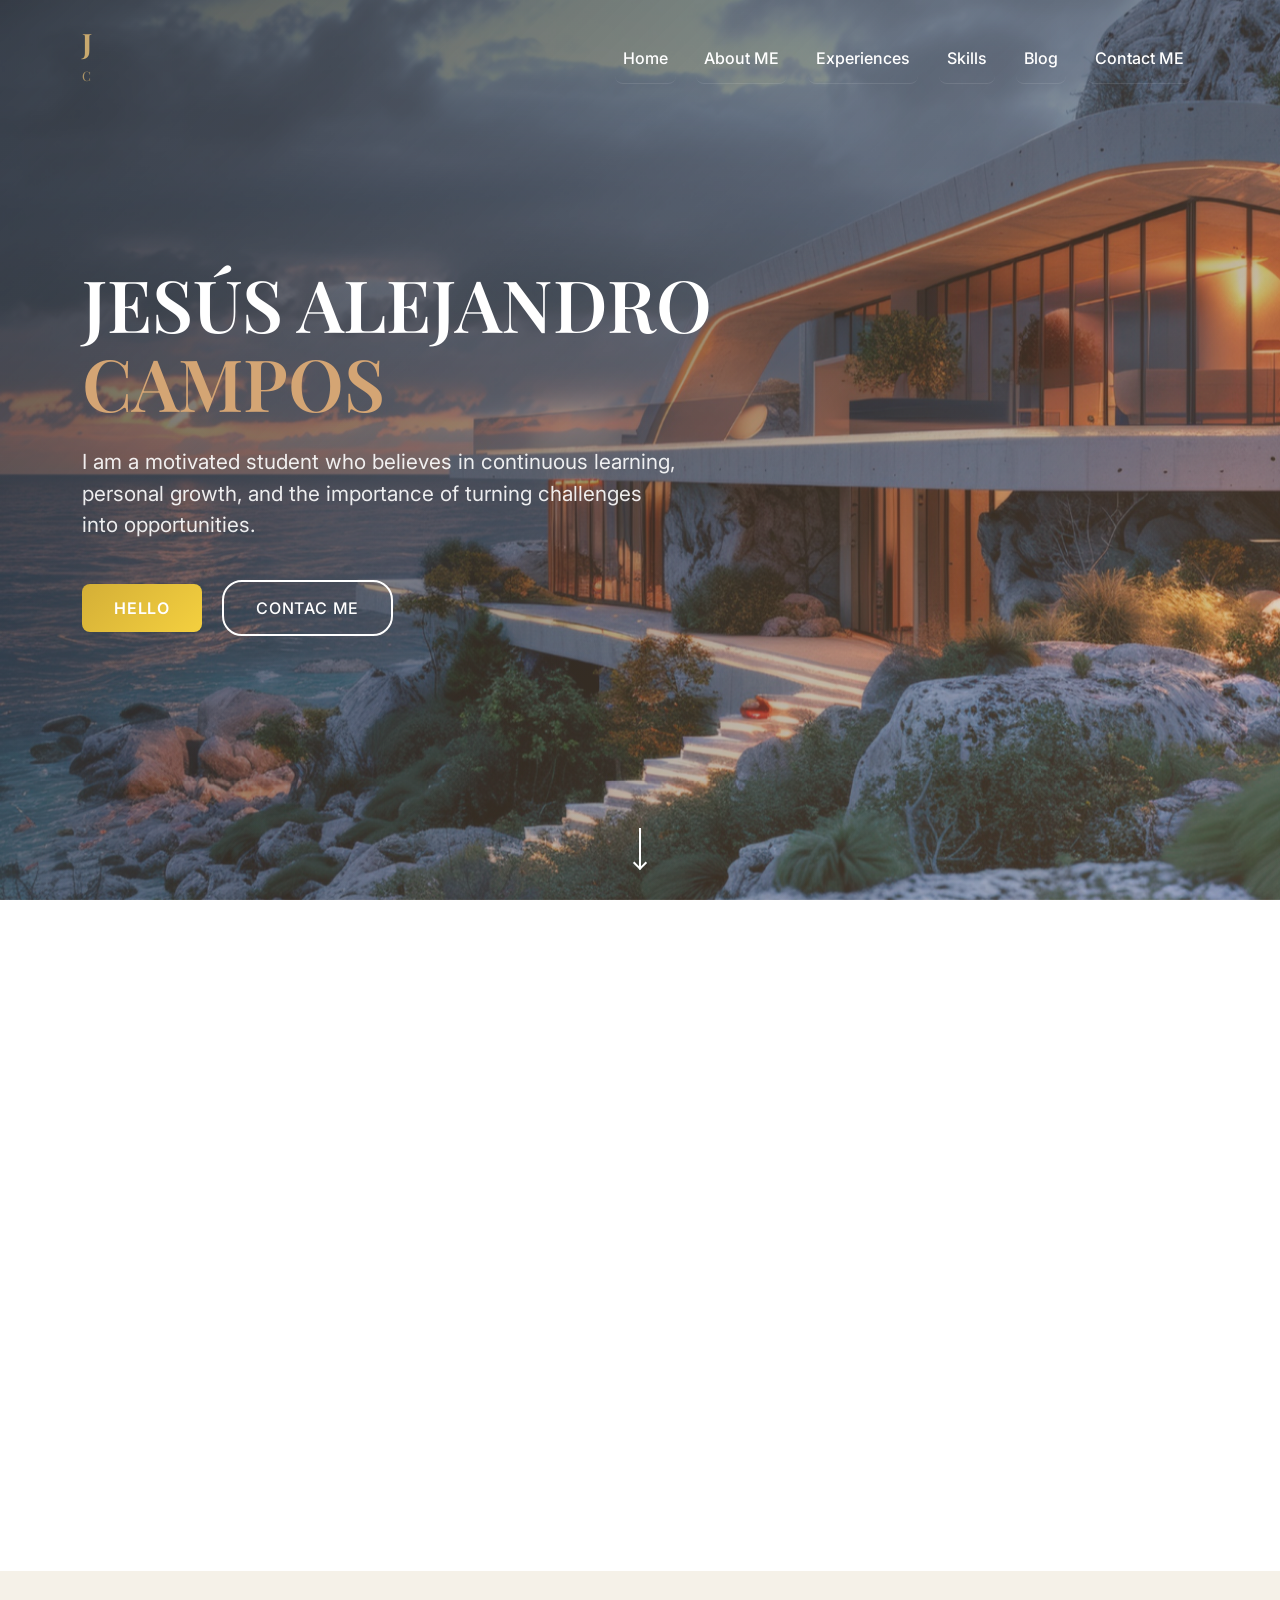
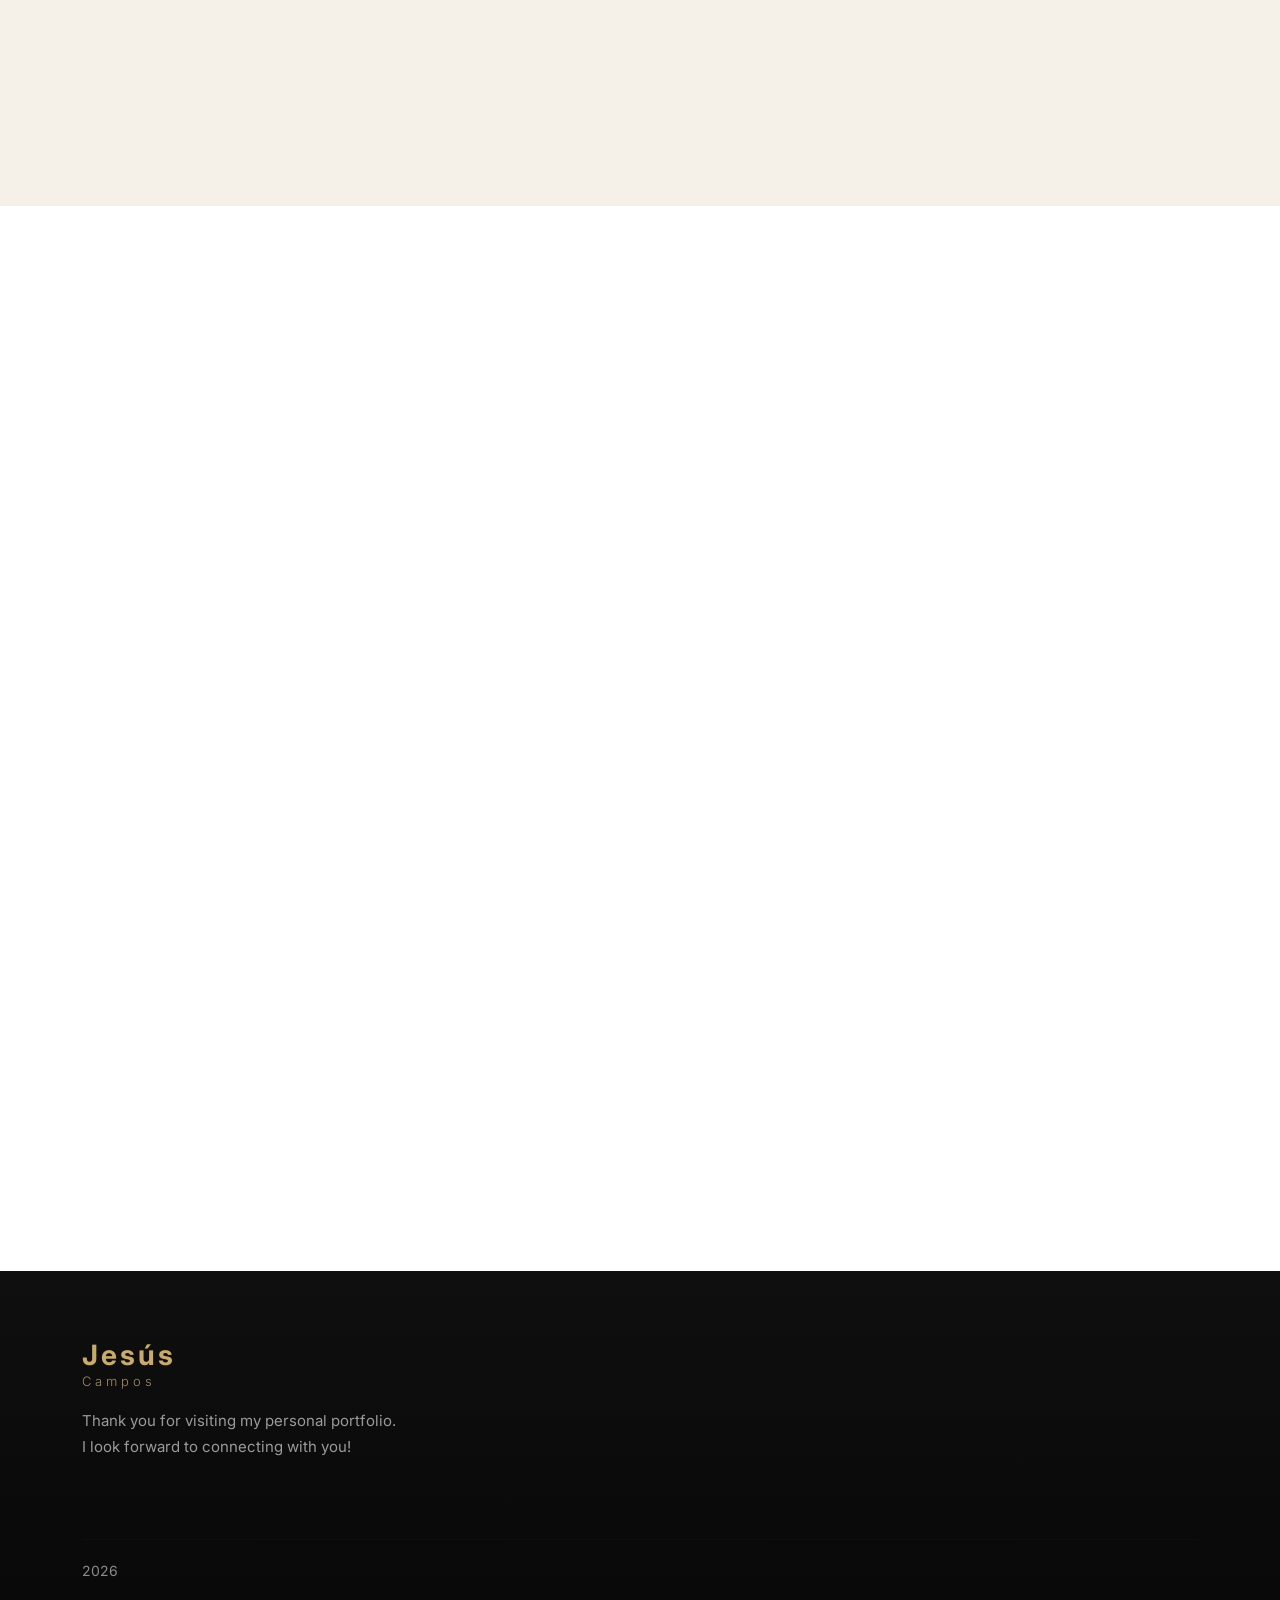
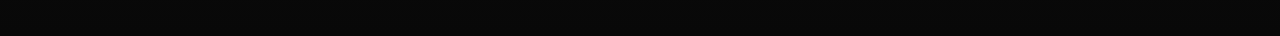
==== index.html @ 430d7a10 "primer portafolio propio" ====
<!DOCTYPE html>
<html lang="en">


<!-- Mirrored from https://jesus campos's portafalio/ by HTTrack Website Copier/3.x [XR&CO], Tue, 24 Nov 2026 19:35:08 GMT -->
<!-- Added by HTTrack --><meta http-equiv="content-type" content="text/html;charset=utf-8" /><!-- /Added by HTTrack -->
<head>
    <meta charset="UTF-8">
    <meta name="viewport" content="width=device-width, initial-scale=1.0">
    <title>Jesús Campos - Personal Portafolio</title>
    <meta name="description"
        content="Premium architecture and interior design studio creating extraordinary spaces that inspire and elevate everyday living.">
    <meta name="keywords" content="architecture, interior design, luxury homes, commercial spaces, residential design">
    <link rel="icon" href="assets/images/icon.png">
    <!-- Bootstrap 5 CSS -->
    <link href="assets/css/bootstrap.min.css" rel="stylesheet">

    <!-- Google Fonts -->
    <link rel="preconnect" href="https://fonts.googleapis.com/">
    <link rel="preconnect" href="https://fonts.gstatic.com/" crossorigin>
    <link
        href="https://fonts.googleapis.com/css2?family=Playfair+Display:wght@400;500;600;700&amp;family=Inter:wght@300;400;500;600&amp;display=swap"
        rel="stylesheet">

    <!-- AOS Animation Library -->
    <link href="assets/css/aos.css" rel="stylesheet">

    <!-- Custom CSS -->
    <link rel="stylesheet" href="assets/css/style.css">
</head>

<body>
    <!-- Preloader -->
    <div id="preloader">
        <div class="preloader-content">
            <div class="logo-animation">
                <span class="logo-text">J</span>
                <div class="logo-line"></div>
                <span class="logo-subtitle">C</span>
            </div>
        </div>
    </div>

    <!-- Navigation -->
    <nav class="navbar navbar-expand-lg fixed-top" id="mainNav">
        <div class="container">
            <a class="navbar-brand" href="index.html">
                <span class="brand-text">J</span>
                <span class="brand-subtitle">C</span>
            </a>

            <button class="navbar-toggler" type="button" data-bs-toggle="offcanvas" data-bs-target="#navbarOffcanvas">
                <span class="navbar-toggler-icon"></span>
            </button>

            <div class="offcanvas offcanvas-end" tabindex="-1" id="navbarOffcanvas">
                <div class="offcanvas-header">
                    <h5 class="offcanvas-title">Menu</h5>
                    <button type="button" class="btn-close" data-bs-dismiss="offcanvas"></button>
                </div>
                <div class="offcanvas-body">
                    <ul class="navbar-nav ms-auto">
                        <li class="nav-item"><a class="nav-link" href="index.html">Home</a></li>
                        <li class="nav-item"><a class="nav-link" href="#about">About ME</a></li>
                        <li class="nav-item"><a class="nav-link" href="#portfolio">Experiences</a></li>
                        <li class="nav-item"><a class="nav-link" href="#process">Skills</a></li>
                        <li class="nav-item"><a class="nav-link" href="#blog">Blog</a></li>
                        <li class="nav-item"><a class="nav-link" href="#contact">Contact ME</a></li>
                    </ul>
                </div>
            </div>
        </div>
    </nav>

    <!-- Home  Section -->
    <section id="home" class="hero-section">
        <div class="hero-background"></div>
        <div class="hero-overlay"></div>
        <div class="container h-100">
            <div class="row h-100 align-items-center">
                <div class="col-lg-8">
                    <h1 class="hero-title" data-aos="fade-up" data-aos-delay="300">
                        JESÚS ALEJANDRO
                        <span class="accent-text">CAMPOS</span>
                    </h1>
                    <p class="hero-subtitle" data-aos="fade-up" data-aos-delay="500">
                        I am a motivated student who believes in continuous learning, personal growth, and the importance of turning challenges into opportunities.
                    </p>
                    <div class="hero-buttons" data-aos="fade-up" data-aos-delay="700">
                        <a href="#portfolio" class="btn btn-primary me-3">HELLO</a>
                        <a href="#contact" class="btn btn-outline">Contac ME</a>
                    </div>
                </div>
            </div>
        </div>
        <div class="scroll-indicator">
            <div class="scroll-arrow"></div>
        </div>
    </section>

    <!-- About MESection -->
    <section id="about" class="section-padding">
        <div class="container">
            <div class="row align-items-center">
                <div class="col-lg-6" data-aos="fade-right">
                    <div class="about-image">
                        <img src="assets/images/team.jpg"
                            alt="Studio Team" class="img-fluid rounded">
                    </div>
                </div>
                <div class="col-lg-6" data-aos="fade-left">
                    <div class="section-header">
                        <span class="section-subtitle">About ME</span>
                        <h2 class="section-title">I am Jesús Alejandro<br>Campos Vega</h2>
                    </div>
                    <p class="lead">A student interested in technology, creativity, and personal development. I enjoy learning new things, participating in academic activities, and exploring different ways to develop my skills.</p>
                    <p>I believe that every experience is an opportunity to grow, improve, and discover new possibilities.</p>
                    <div class="stats-row">
                        <div class="stat-item">
                            <h3></h3>
                            <p></p>
                        </div>
                        <div class="stat-item">
                            <h3></h3>
                            <p></p>
                        </div>
                        <div class="stat-item">
                            <h3></h3>
                            <p></p>
                        </div>
                    </div>
                </div>
            </div>
        </div>
    </section>

    <!-- Experiences Section -->
    <section id="services" class="section-padding bg-light">
        <div class="container">
            <div class="row">
                <div class="col-lg-8 mx-auto text-center">
                    <div class="section-header" data-aos="fade-up">
                        <span class="section-subtitle">EXPERIENCES</span>
                        <h2 class="section-title">What I Learned</h2>
                        <p class="section-description">Each of these experiences has contributed to my personal and professional development. From teaching robotics and providing technical support to developing Arduino projects and participating in marketing competitions, I have learned the importance of adaptability, creativity, teamwork, and continuous learning.</p>
                    </div>
                </div>
            </div>
            <div class="row">
                <div class="col-lg-4 col-md-6 mb-4" data-aos="fade-up" data-aos-delay="100">
                    <div class="service-card">
                        <div class="service-icon">
                            <img src="assets/images/architecture.jpg"
                                alt="Architecture">
                        </div>
                        <h3>Internship</h3>
                        <p>AIG – Government Innovation. Through this experience, I was exposed to the work of the National Authority for Government Innovation (AIG) and its role in promoting technological development and digital innovation in Panama.</p>
                        <a href="architecture" class="portfolio-link view-more">View More</a>
                    </div>
                </div>
                <div class="col-lg-4 col-md-6 mb-4" data-aos="fade-up" data-aos-delay="200">
                    <div class="service-card">
                        <div class="service-icon">
                            <img src="assets/images/interior.jpeg"
                                alt="Interior Design">
                        </div>
                        <h3>Volunteer Experience</h3>
                        <p>TECHO – I participated in volunteer activities with TECHO, contributing to community-focused initiatives.</p>
                        <a href="design" class="portfolio-link view-more">View More</a>
                    </div>
                </div>
                <div class="col-lg-4 col-md-6 mb-4" data-aos="fade-up" data-aos-delay="300">
                    <div class="service-card">
                        <div class="service-icon">
                            <img src="assets/images/space.jpeg"
                                alt="Space Planning">
                        </div>
                        <h3>Informatics Week</h3>
                        <p>Event Participation - I had the opportunity to participate in Informatics Week, an event focused on technology, innovation, and education. The event brought together organizations and participants interested in promoting technological knowledge, creativity, and digital development.</p>
                        <a href="space-planning" class="portfolio-link view-more">View More</a>
                    </div>
                </div>
                <div class="col-lg-4 col-md-6 mb-4" data-aos="fade-up" data-aos-delay="400">
                    <div class="service-card">
                        <div class="service-icon">
                            <img src="assets/images/project.jpeg"
                                alt="Project Management">
                        </div>
                        <h3>Expo Tech</h3>
                        <p>Marketing Team - I participated in Expo Tech, a competition where students worked in teams to develop and present a project.
                            My role within the team was focused on the marketing area, where I contributed to the project's presentation and promotion.</p>
                        <a href="project-management" class="portfolio-link view-more">View More</a>
                    </div>
                </div>
                <div class="col-lg-4 col-md-6 mb-4" data-aos="fade-up" data-aos-delay="500">
                    <div class="service-card">
                        <div class="service-icon">
                            <img src="assets/images/consultation.jpeg"
                                alt="Consultation">
                        </div>
                        <h3>Professional Internship</h3>
                        <p>American International School (ASI) - I had the opportunity to complete a professional internship at American International School (ASI), where I gained experience in different areas of the educational and technological environment.</p>
                        <a href="design-consultation" class="portfolio-link view-more">View More</a>
                    </div>
                </div>
                <div class="col-lg-4 col-md-6 mb-4" data-aos="fade-up" data-aos-delay="600">
                    <div class="service-card">
                        <div class="service-icon">
                            <img src="assets/images/3d.jpeg"
                                alt="3D Visualization">
                        </div>
                        <h3>Smart Security House Project</h3>
                        <p>Arduino Project - During Informatics Week, I worked as the team leader in the development of a Smart Security House project using Arduino technology. The main objective was to create a smart home prototype focused on security, designed to protect both its users and their belongings from unauthorized access.</p>
                        <a href="3d-visualization" class="portfolio-link view-more">View More</a>
                    </div>
                </div>
            </div>
        </div>
    </section>

    <!-- Skills Section -->
    <section id="process" class="section-padding bg-dark">
        <div class="container">
            <div class="row">
                <div class="col-lg-8 mx-auto text-center">
                    <div class="section-header" data-aos="fade-up">
                        <span class="section-subtitle">Skills</span>
                        <h2 class="section-title text-white">My Technical and Personal Skills</h2>
                        <p class="section-description text-light">I believe that developing both technical and personal skills is essential for personal and professional growth.</p>
                    </div>
                </div>
            </div>
            <div class="row">
                <div class="col-lg-3 col-md-6 mb-4" data-aos="fade-up" data-aos-delay="100">
                    <div class="process-step">
                        <div class="step-number">01</div>
                        <h4>Microsoft 365</h4>
                        <p>Knowledge of Microsoft 365 tools for creating documents, organizing information, and completing academic tasks.</p>
                    </div>
                </div>
                <div class="col-lg-3 col-md-6 mb-4" data-aos="fade-up" data-aos-delay="200">
                    <div class="process-step">
                        <div class="step-number">02</div>
                        <h4>Microsoft Excel</h4>
                        <p>Excel skills supported by my Excel Expert certification.</p>
                    </div>
                </div>
                <div class="col-lg-3 col-md-6 mb-4" data-aos="fade-up" data-aos-delay="300">
                    <div class="process-step">
                        <div class="step-number">03</div>
                        <h4>Technology and Digital Tools</h4>
                        <p>Interest in technology, digital platforms, and learning new software tools.</p>
                    </div>
                </div>
                <div class="col-lg-3 col-md-6 mb-4" data-aos="fade-up" data-aos-delay="400">
                    <div class="process-step">
                        <div class="step-number">04</div>
                        <h4>Personal Skills</h4>
                        <p>Teamwork, Creativity, Discipline, Continuous learning, Collaboration, Problem-solving and Adaptability</p>
                    </div>
                </div>
            </div>
        </div>
    </section>

    <!-- Blog Section -->
    <section id="blog" class="section-padding bg-light">
        <div class="container">
            <div class="row">
                <div class="col-lg-8 mx-auto text-center">
                    <div class="section-header" data-aos="fade-up">
                        <span class="section-subtitle">Blog</span>
                        <h2 class="section-title">My Academic Projects and Activities</h2>
                        <p class="section-description">In one video</p>
                    </div>
                </div>
            </div>
            <div class="row">
                <div class="col-lg-4 mb-4" data-aos="fade-up" data-aos-delay="100">
                    <article class="blog-card">
                        <div class="blog-image">
                            <img src="assets/images/hotel.jpeg"
                                alt="Design Trends 2025">
                        </div>
                        <div class="blog-content">
                            <div class="blog-meta">
                                <span class="blog-date">March 15, 2025</span>
                                <span class="blog-category">Trends</span>
                            </div>
                            <h3>Top Design Trends for 2025</h3>
                            <p>Discover the emerging trends that are shaping the future of architecture and interior
                                design this year.</p>
                            <a href="detail" class="blog-link">Read More</a>
                        </div>
                    </article>
                </div>
                <div class="col-lg-4 mb-4" data-aos="fade-up" data-aos-delay="200">
                    <article class="blog-card">
                        <div class="blog-image">
                            <img src="assets/images/modern.jpeg"
                                alt="Sustainable Design">
                        </div>
                        <div class="blog-content">
                            <div class="blog-meta">
                                <span class="blog-date">March 8, 2025</span>
                                <span class="blog-category">Sustainability</span>
                            </div>
                            <h3>Sustainable Design Practices</h3>
                            <p>How we integrate eco-friendly materials and energy-efficient solutions into our design
                                philosophy.</p>
                            <a href="detail" class="blog-link">Read More</a>
                        </div>
                    </article>
                </div>
                <div class="col-lg-4 mb-4" data-aos="fade-up" data-aos-delay="300">
                    <article class="blog-card">
                        <div class="blog-image">
                            <img src="assets/images/penthouse.jpeg"
                                alt="Small Space Solutions">
                        </div>
                        <div class="blog-content">
                            <div class="blog-meta">
                                <span class="blog-date">February 28, 2025</span>
                                <span class="blog-category">Tips</span>
                            </div>
                            <h3>Maximizing Small Spaces</h3>
                            <p>Creative strategies for making compact spaces feel larger and more functional without
                                sacrificing style.</p>
                            <a href="detail" class="blog-link">Read More</a>
                        </div>
                    </article>
                </div>
            </div>
        </div>
    </section>

    <!-- Contact Section -->
    <section id="contact" class="section-padding">
        <div class="container">
            <div class="row">
                <div class="col-lg-8 mx-auto text-center">
                    <div class="section-header" data-aos="fade-up">
                        <span class="section-subtitle">Contact ME</span>
                        <h2 class="section-title">Let's Get in Touch!</h2>
                        <p class="section-description">I am always interested in connecting with people, sharing ideas, and discovering new opportunities to learn and grow.</p>
                    </div>
                </div>
            </div>
            <div class="row">
                <div class="col-lg-8" data-aos="fade-right">
                    <form class="contact-form">
                        <div class="row">
                            <div class="col-md-6 mb-3">
                                <input type="text" class="form-control" placeholder="Your Name*" required>
                            </div>
                            <div class="col-md-6 mb-3">
                                <input type="email" class="form-control" placeholder="Your Email*" required>
                            </div>
                        </div>
                        <div class="row">
                            <div class="col-md-6 mb-3">
                                <input type="tel" class="form-control" placeholder="Phone Number">
                            </div>
                            <div class="col-md-6 mb-3">
                                <select class="form-control">
                                    <option>Project Type</option>
                                    <option>Residential Architecture</option>
                                    <option>Commercial Architecture</option>
                                    <option>Interior Design</option>
                                    <option>Consultation</option>
                                </select>
                            </div>
                        </div>
                        <div class="mb-3">
                            <textarea class="form-control" rows="5" placeholder="Tell us about your project*"
                                required></textarea>
                        </div>
                        <button type="submit" class="btn btn-primary">Send Message</button>
                    </form>
                </div>
                <div class="col-lg-4" data-aos="fade-left">
                    <div class="contact-info">
                        <div class="contact-item">
                            <h5>Location</h5>
                            <p>Panama, Panama Oeste<br>La Chorrera, Guadalupe</p>
                        </div>
                        <div class="contact-item">
                            <h5>Get In Touch</h5>
                            <p>Phone: 6931-2205<br>Email: jv.cam08@gmail.com</p>
                        </div>
                        <div class="contact-item">
                            <h5>Free Hours</h5>
                            <p>Monday - Friday: 9:00 AM - 6:00 PM<br>Saturday: 10:00 AM - 4:00 PM</p>
                        </div>
                    </div>
                </div>
            </div>

            <!-- Map -->
            <div class="row mt-5">
                <div class="col-12" data-aos="fade-up">
                    <div class="map-container">
                        <iframe
                            src="https://www.google.com/maps/embed?pb=!1m18!1m12!1m3!1d193595.15830869428!2d-74.119763973046!3d40.69766374874431!2m3!1f0!2f0!3f0!3m2!1i1024!2i768!4f13.1!3m3!1m2!1s0x89c24fa5d33f083b%3A0xc80b8f06e177fe62!2sNew%20York%2C%20NY%2C%20USA!5e0!3m2!1sen!2sus!4v1635959066956!5m2!1sen!2sus"
                            style="border:0;height: 100%;width: 100%;" allowfullscreen="" loading="lazy"
                            referrerpolicy="no-referrer-when-downgrade">
                        </iframe>
                    </div>
                </div>
            </div>
        </div>
    </section>

<!-- Footer -->
<!-- Font Awesome (required for icons) -->
<link rel="stylesheet" href="../cdnjs.cloudflare.com/ajax/libs/font-awesome/6.5.1/css/all.min.css">

<footer class="footer">
    <div class="container">
        <div class="row">
            <!-- Brand -->
            <div class="col-lg-4 mb-4">
                <div class="footer-brand">
                    <span class="brand-text">Jesús</span>
                    <span class="brand-subtitle">Campos</span>
                </div>
                <p class="footer-description">
                    Thank you for visiting my personal portfolio. I look forward to connecting with you!
                </p>
            </div>
        </div>

        <hr class="footer-divider">

        <!-- Bottom -->
        <div class="row align-items-center">
            <div class="col-md0">
                <p class="footer-copyright">
                    2026
                </p>
            </div>
            <div class="col-md-0 text-md-end">
                <ul class="footer-legal">
                    <li><a href="privacy-policy"></a></li>
                    <li><a href="terms-condition"></a></li>
                    <li><a href="faq"></a></li>
                </ul>
            </div>
        </div>
    </div>
</footer>

    <!-- Add this scroll-to-top button just before the closing </body> tag -->
    <button id="scrollToTop" class="scroll-to-top">
        <svg width="20" height="20" viewBox="0 0 24 24" fill="none" xmlns="http://www.w3.org/2000/svg">
            <path d="M18 15L12 9L6 15" stroke="currentColor" stroke-width="2" stroke-linecap="round"
                stroke-linejoin="round" />
        </svg>
    </button>

    <!-- Bootstrap 5 JS -->
    <script src="assets/js/bootstrap.bundle.min.js"></script>

    <!-- AOS Animation Library -->
    <script src="assets/js/aos.js"></script>

    <!-- Custom JavaScript -->
    <script src="assets/js/script.js"></script>
</body>


<!-- Mirrored from https://architecture-interior-eight.vercel.app/ by HTTrack Website Copier/3.x [XR&CO], Tue, 24 Nov 2026 19:35:29 GMT -->
</html>
---- assets/css/style.css ----
body,
html {
  overflow-x: hidden;
}
.btn,
.categories-list a,
.footer-legal a,
.footer-links a,
.footer-social a,
.guide-nav-link,
.navbar-brand,
.share-button,
.tag,
.viz-hero__cta,
.viz-pkg__cta {
  text-decoration: none;
}
.car-life__tab,
.car-ticker,
.pm-gantt__name,
.pm-marquee {
  white-space: nowrap;
}
body,
html {
  width: 100%;
}
.navbar.scrolled .navbar-nav .nav-link,
body {
  color: var(--text-dark);
}
.logo-line,
.navbar-nav .nav-link::after {
  width: 0;
  height: 2px;
  background: var(--accent-color);
}
#preloader,
.car-perk:hover::before,
.con-pillar:hover::after,
.navbar-nav .nav-link:hover::after,
.newsletter-form .btn {
  width: 100%;
}
.con-intro__visual,
.hero-section,
.logo-animation,
.pm-why__img-wrap {
  position: relative;
}
.author-info span,
.brand-text,
.logo-text {
  display: block;
}
.loading,
[data-aos] {
  pointer-events: none;
}
:root {
  --primary-color: #2c2c2c;
  --secondary-color: #f5f1e8;
  --accent-color: #d4a574;
  --text-dark: #2c2c2c;
  --text-light: #666666;
  --white: #ffffff;
  --gradient-overlay: linear-gradient(
    135deg,
    rgba(44, 44, 44, 0.8),
    rgba(212, 165, 116, 0.3)
  );
}
* {
  margin: 0;
  padding: 0;
  box-sizing: border-box;
}
html {
  scroll-behavior: smooth;
}
body {
  font-family: Inter, sans-serif;
  font-weight: 400;
  line-height: 1.6;
}
.arch-step-number,
.consult-form-header h2,
.consult-hero-title,
.consult-package-price,
.consult-process-step h4,
.consult-step-number,
.guide-color-content h3,
.guide-hero-title,
.guide-material-content h3,
.guide-resource-card h3,
.guide-section-title,
.guide-style-content h3,
.guide-tip-card h3,
.guide-tip-number,
.interior-step-number,
.logo-text,
.navbar-brand,
.offcanvas-title,
.space-hero-title,
.space-process-step h4,
.space-project-content h4,
.space-step-number,
.step-number,
h1,
h2,
h3,
h4,
h5,
h6 {
  font-family: "Playfair Display", serif;
}
h1,
h2,
h3,
h4,
h5,
h6 {
  font-weight: 500;
  line-height: 1.2;
  margin-bottom: 1rem;
}
#preloader {
  position: fixed;
  top: 0;
  left: 0;
  height: 100%;
  background: var(--primary-color);
  z-index: 9999;
  display: flex;
  align-items: center;
  justify-content: center;
  transition: opacity 0.8s, visibility 0.8s;
}
#preloader.loaded {
  opacity: 0;
  visibility: hidden;
}
.preloader-content {
  text-align: center;
  color: var(--white);
}
.logo-text {
  font-size: 3rem;
  font-weight: 600;
  letter-spacing: 0.2em;
  opacity: 0;
  animation: 1.5s forwards logoFadeIn;
}
.logo-line {
  margin: 1rem auto;
  animation: 1s 0.5s forwards lineExpand;
}
.hero-buttons,
.stats-row {
  margin-top: 2rem;
}
.logo-subtitle {
  font-family: Inter, sans-serif;
  font-size: 0.9rem;
  font-weight: 300;
  letter-spacing: 0.3em;
  opacity: 0;
  animation: 1s 1s forwards logoFadeIn;
}
@keyframes logoFadeIn {
  to {
    opacity: 1;
    transform: translateY(0);
  }
  from {
    opacity: 0;
    transform: translateY(20px);
  }
}
@keyframes lineExpand {
  to {
    width: 100px;
  }
}
.navbar {
  padding: 1.5rem 0;
  background: 0 0;
}
.navbar-brand,
.navbar-nav .nav-link {
  transition: color 0.3s;
  color: var(--white);
}
.navbar.scrolled {
  padding: 1rem 0;
  background: rgba(255, 255, 255, 0.95);
  backdrop-filter: blur(10px);
  box-shadow: 0 2px 20px rgba(0, 0, 0, 0.1);
}
.footer h5,
.navbar-brand {
  font-weight: 600;
}
.blog-content h3,
.navbar.scrolled .navbar-brand {
  color: var(--primary-color);
}
.brand-text {
  letter-spacing: 0.1em;
  line-height: 1;
}
.brand-subtitle {
  font-weight: 300;
  letter-spacing: 0.2em;
  opacity: 0.8;
}
.btn,
.filter-btn {
  letter-spacing: 0.05em;
  transition: 0.3s;
  text-transform: uppercase;
}
.navbar-nav .nav-link {
  font-weight: 500;
  position: relative;
}
.navbar-nav .nav-link::after {
  content: "";
  position: absolute;
  bottom: -5px;
  left: 50%;
  transition: 0.3s;
  transform: translateX(-50%);
}
.navbar-toggler {
  padding: 0;
}
.navbar-toggler-icon {
  background: var(--white);
}
.navbar.scrolled .navbar-toggler-icon {
  background: var(--primary-color);
  background-color: var(--primary-color);
}
.navbar-toggler-icon::after,
.navbar-toggler-icon::before {
  content: "";
  background: inherit;
}
.navbar-toggler-icon::after {
  top: 8px;
}
.offcanvas {
  background: var(--primary-color);
  color: var(--white);
  z-index: 99999999 !important;
}
.offcanvas .nav-link {
  color: var(--white);
  padding: 1rem 0;
  border-bottom: 1px solid rgba(255, 255, 255, 0.1);
}
.hero-section {
  height: 100vh;
  display: flex;
  align-items: center;
  overflow: hidden;
}
.hero-background {
  position: absolute;
  top: 0;
  left: 0;
  width: 120%;
  height: 100%;
  background: url("../images/architecture.jpg") center/cover no-repeat;
  z-index: -2;
  will-change: transform;
}
.about-hero-overlay,
.arch-hero-overlay,
.blog-hero-overlay,
.hero-overlay,
.interior-hero-overlay {
  position: absolute;
  top: 0;
  left: 0;
  width: 100%;
  height: 100%;
  background: var(--gradient-overlay);
  z-index: -1;
}
.hero-title {
  font-size: 4.5rem;
  font-weight: 600;
  color: var(--white);
  margin-bottom: 1.5rem;
  line-height: 1.1;
}
.about-hero-subtitle,
.arch-hero-subtitle,
.blog-hero-subtitle,
.hero-subtitle,
.interior-hero-subtitle {
  font-size: 1.3rem;
  color: rgba(255, 255, 255, 0.9);
  margin-bottom: 2.5rem;
  max-width: 600px;
  line-height: 1.5;
}
.btn {
  padding: 0.875rem 2rem;
  font-weight: 500;
  border-radius: 20px;
  border: 2px solid transparent;
  display: inline-block;
}
.btn-primary,
.btn-primary:hover {
  border-color: var(--accent-color);
}
.btn-primary,
.page-item.active .page-link,
.page-link:hover,
.share-button:hover,
.tag:hover {
  background: var(--accent-color);
  color: var(--white);
}
.btn-primary:hover {
  background: 0 0;
  color: var(--accent-color);
}
.btn-outline {
  background: 0 0;
  color: var(--white);
  border-color: var(--white);
}
.btn-outline:hover {
  background: var(--white);
  color: var(--primary-color);
  transform: translateY(-2px);
}
.scroll-indicator {
  position: absolute;
  bottom: 2rem;
  left: 50%;
  transform: translateX(-50%);
  animation: 2s infinite bounce;
}
.scroll-arrow {
  width: 2px;
  height: 40px;
  background: var(--white);
  position: relative;
}
.scroll-arrow::after {
  content: "";
  position: absolute;
  bottom: 0;
  left: -4px;
  width: 10px;
  height: 10px;
  border-right: 2px solid var(--white);
  border-bottom: 2px solid var(--white);
  transform: rotate(45deg);
}
@keyframes bounce {
  0%,
  100%,
  20%,
  50%,
  80% {
    transform: translateY(0);
  }
  40% {
    transform: translateY(-10px);
  }
  60% {
    transform: translateY(-5px);
  }
}
.about-image,
.story-image {
  position: relative;
  overflow: hidden;
  border-radius: 8px;
}
.about-image img,
.story-image img {
  transition: transform 0.6s;
}
.about-image:hover img,
.blog-card:hover .blog-image img,
.blog-post-card:hover .blog-post-image img,
.guide-style-card:hover .guide-style-image img,
.space-project-card:hover .space-project-image img,
.story-image:hover img {
  transform: scale(1.05);
}
.stats-row {
  display: flex;
  gap: 2rem;
}
.stat-item h3 {
  font-size: 2.5rem;
  font-weight: 600;
  color: var(--accent-color);
  margin-bottom: 0.5rem;
}
.contact-item p,
.stat-item p {
  color: var(--text-light);
  margin: 0;
}
.arch-service-card,
.interior-service-card,
.service-card,
.value-card {
  background: var(--white);
  padding: 2.5rem 2rem;
  border-radius: 8px;
  text-align: center;
  height: 100%;
  transition: 0.3s;
  border: 1px solid rgba(0, 0, 0, 0.05);
}
.arch-service-card:hover,
.interior-service-card:hover,
.service-card:hover,
.value-card:hover {
  transform: translateY(-10px);
  box-shadow: 0 20px 40px rgba(0, 0, 0, 0.1);
}
.service-icon {
  width: 80px;
  height: 80px;
  margin: 0 auto 1.5rem;
  border-radius: 50%;
  overflow: hidden;
}
.author-avatar img,
.author-bio-avatar img,
.guide-material-image img,
.recent-post-image img,
.service-icon img {
  width: 100%;
  height: 100%;
  object-fit: cover;
}
.arch-process-step h4,
.arch-service-card h3,
.blog-post-content h3,
.interior-process-step h4,
.interior-service-card h3,
.service-card h3,
.value-card h3 {
  font-size: 1.5rem;
  margin-bottom: 1rem;
  color: var(--primary-color);
}
.portfolio-filter {
  margin-bottom: 3rem;
}
.filter-btn {
  background: 0 0;
  border: 2px solid var(--text-light);
  color: var(--text-light);
  padding: 0.75rem 1.5rem;
  margin: 0 0.5rem 0.5rem 0;
  border-radius: 20px;
  font-weight: 500;
  cursor: pointer;
}
.filter-btn.active,
.filter-btn:hover {
  background: var(--accent-color);
  border-color: var(--accent-color);
  color: var(--white);
}
.blog-link,
.blog-post-link,
.portfolio-link {
  border-bottom: 2px solid var(--accent-color);
  text-decoration: none;
}
.portfolio-grid {
  display: grid;
  grid-template-columns: repeat(auto-fit, minmax(350px, 1fr));
  gap: 2rem;
}
.portfolio-item {
  transition: 0.3s;
}
.portfolio-item.hide {
  opacity: 0;
  transform: scale(0.8);
  pointer-events: none;
}
.portfolio-card {
  position: relative;
  overflow: hidden;
  border-radius: 8px;
  height: 400px;
}
.arch-project-image,
.interior-project-image,
.portfolio-image {
  position: relative;
  height: 100%;
  overflow: hidden;
}
.arch-project-image img,
.blog-image img,
.blog-post-image img,
.interior-project-image img,
.portfolio-image img,
.style-card img,
.team-image img {
  width: 100%;
  height: 100%;
  object-fit: cover;
  transition: transform 0.6s;
}
.arch-project-overlay,
.interior-project-overlay,
.portfolio-overlay {
  position: absolute;
  top: 0;
  left: 0;
  width: 100%;
  height: 100%;
  background: rgba(44, 44, 44, 0.8);
  display: flex;
  align-items: center;
  justify-content: center;
  opacity: 0;
  transition: opacity 0.4s;
}
.arch-project-card:hover .arch-project-overlay,
.interior-project-card:hover .interior-project-overlay,
.offcanvas-header .btn-close:hover,
.portfolio-card:hover .portfolio-overlay,
.space-project-card:hover .space-project-overlay {
  opacity: 1;
}
.arch-project-card:hover .arch-project-image img,
.interior-project-card:hover .interior-project-image img,
.portfolio-card:hover .portfolio-image img,
.style-card:hover img,
.team-card:hover .team-image img {
  transform: scale(1.1);
}
.arch-project-content,
.interior-project-content,
.portfolio-content {
  text-align: center;
  color: var(--white);
  transform: translateY(20px);
  transition: transform 0.4s;
}
.arch-project-card:hover .arch-project-content,
.interior-project-card:hover .interior-project-content,
.portfolio-card:hover .portfolio-content {
  transform: translateY(0);
}
.arch-project-content h4,
.interior-project-content h4,
.portfolio-content h4 {
  font-size: 1.5rem;
  margin-bottom: 0.5rem;
}
.arch-project-content p,
.interior-project-content p,
.portfolio-content p {
  color: var(--accent-color);
  margin-bottom: 1rem;
  font-weight: 500;
}
.portfolio-link {
  color: var(--white);
  padding-bottom: 2px;
  transition: 0.3s;
}
.about-testimonial-card,
.arch-testimonial-card,
.blog-card,
.interior-testimonial-card,
.testimonial-card {
  height: 100%;
  transition: transform 0.3s;
  box-shadow: 0 10px 30px rgba(0, 0, 0, 0.05);
  background: var(--white);
  border-radius: 8px;
}
.blog-category,
.blog-detail-category,
.blog-post-category,
.categories-list a:hover,
.footer-legal a:hover,
.footer-links a:hover,
.portfolio-link:hover,
.team-social a:hover {
  color: var(--accent-color);
}
.process-step {
  text-align: center;
  color: var(--white);
  padding: 2rem 1rem;
}
.arch-step-number,
.interior-step-number,
.step-number {
  font-size: 3rem;
  font-weight: 600;
  color: var(--accent-color);
  margin-bottom: 1rem;
  position: relative;
}
.arch-step-number::after,
.interior-step-number::after,
.step-number::after {
  content: "";
  position: absolute;
  bottom: -10px;
  left: 50%;
  transform: translateX(-50%);
  width: 40px;
  height: 2px;
  background: var(--accent-color);
}
.process-step h4 {
  font-size: 1.5rem;
  margin-bottom: 1rem;
  color: var(--white);
}
.process-step p {
  color: rgba(255, 255, 255, 0.8);
}
.about-testimonial-card,
.arch-testimonial-card,
.interior-testimonial-card,
.testimonial-card {
  padding: 2.5rem 2rem;
  text-align: center;
  position: relative;
}
.about-testimonial-card:hover,
.arch-testimonial-card:hover,
.blog-card:hover,
.blog-post-card:hover,
.interior-testimonial-card:hover,
.testimonial-card:hover {
  transform: translateY(-5px);
}
.about-testimonial-content,
.arch-testimonial-content,
.interior-testimonial-content,
.testimonial-content {
  margin-bottom: 2rem;
}
.about-testimonial-content p,
.arch-testimonial-content p,
.interior-testimonial-content p,
.testimonial-content p {
  font-style: italic;
  font-size: 1.1rem;
  color: var(--text-dark);
  line-height: 1.6;
}
.about-testimonial-author,
.arch-testimonial-author,
.con-quote__author,
.interior-testimonial-author,
.testimonial-author {
  display: flex;
  align-items: center;
  justify-content: center;
  gap: 1rem;
}
.about-testimonial-author img,
.arch-testimonial-author img,
.interior-testimonial-author img,
.testimonial-author img {
  width: 60px;
  height: 60px;
  border-radius: 50%;
  object-fit: cover;
}
.about-testimonial-author h5,
.arch-testimonial-author h5,
.interior-testimonial-author h5,
.testimonial-author h5 {
  margin: 0;
  font-size: 1.1rem;
  color: var(--primary-color);
}
.about-testimonial-author span,
.arch-testimonial-author span,
.interior-testimonial-author span,
.testimonial-author span {
  color: var(--text-light);
  font-size: 0.9rem;
}
.blog-card {
  overflow: hidden;
}
.blog-image,
.blog-post-image {
  height: 250px;
  overflow: hidden;
}
.blog-content,
.blog-post-content,
.contact-info,
.sidebar {
  padding: 2rem;
}
.blog-meta {
  display: flex;
  gap: 1rem;
  margin-bottom: 1rem;
}
.blog-category,
.blog-date,
.blog-post-category,
.blog-post-date {
  font-size: 0.85rem;
  color: var(--text-light);
  font-weight: 500;
}
.blog-content p,
.categories-list a,
.tag {
  color: var(--text-light);
}
.blog-link,
.blog-post-link {
  color: var(--accent-color);
  font-weight: 500;
  padding-bottom: 2px;
  transition: 0.3s;
}
.blog-link:hover,
.blog-post-link:hover {
  color: var(--primary-color);
  border-color: var(--primary-color);
}
.contact-form {
  background: var(--white);
  padding: 3rem;
  border-radius: 8px;
  box-shadow: 0 20px 40px rgba(0, 0, 0, 0.1);
}
.form-control:focus {
  border-color: var(--accent-color);
  box-shadow: 0 0 0 0.2rem rgba(212, 165, 116, 0.25);
}
.contact-item,
.sidebar-widget {
  margin-bottom: 2.5rem;
}
.contact-item h5 {
  color: var(--primary-color);
  margin-bottom: 0.75rem;
  font-weight: 600;
}
.author-name,
.blog-detail-hero-content,
.blog-detail-title,
.footer,
.footer h5,
.newsletter-section,
.offcanvas,
.offcanvas-title,
.scroll-to-top {
  color: var(--white);
}
.map-container {
  border-radius: 8px;
  overflow: hidden;
  box-shadow: 0 10px 30px rgba(0, 0, 0, 0.1);
}
.blog-content p,
.consult-testimonial-content,
.footer-brand,
.form-group,
.pm-gantt,
.space-testimonial-content {
  margin-bottom: 1.5rem;
}
.categories-list,
.footer-links {
  list-style: none;
  padding: 0;
}
.blog-content li,
.footer-links li {
  margin-bottom: 0.5rem;
}
.footer-copyright {
  margin: 0;
}
.footer-legal {
  display: flex;
  gap: 2rem;
  justify-content: flex-end;
}
@media (max-width: 991.98px) {
  .hero-title {
    font-size: 3.5rem;
  }
  .section-title {
    font-size: 2.5rem;
  }
  .stats-row {
    flex-direction: column;
    gap: 1rem;
  }
  .contact-form {
    padding: 2rem;
    margin-bottom: 2rem;
  }
  .footer-legal {
    justify-content: flex-start;
    margin-top: 1rem;
  }
  .navbar-nav .nav-link {
    color: var(--text-dark) !important;
    margin: 0;
    padding: 0.75rem 0;
    color: #ffff !important;
  }
  .navbar-nav .nav-link::after {
    display: none;
  }
}
.loading {
  opacity: 0.6;
}
.navbar-toggler {
  position: relative;
  width: 30px;
  height: 20px;
  border: none;
  background: 0 0 !important;
}
.navbar-toggler:focus {
  box-shadow: none;
}
.navbar-toggler-icon {
  background-image: none !important;
  position: relative;
  height: 2px;
  width: 100%;
  background-color: var(--white);
  transition: 0.3s;
}
.navbar-toggler-icon::after,
.navbar-toggler-icon::before {
  content: "";
  position: absolute;
  left: 0;
  width: 100%;
  height: 2px;
  background-color: inherit;
  transition: 0.3s;
}
.navbar-toggler-icon::before {
  top: -8px;
}
.navbar-toggler-icon::after {
  bottom: -8px;
}
.navbar-toggler[aria-expanded="true"] .navbar-toggler-icon {
  background-color: transparent;
}
.navbar-toggler[aria-expanded="true"] .navbar-toggler-icon::before {
  transform: rotate(45deg);
  top: 0;
}
.navbar-toggler[aria-expanded="true"] .navbar-toggler-icon::after {
  transform: rotate(-45deg);
  bottom: 0;
}
.scroll-to-top {
  position: fixed;
  bottom: 30px;
  right: 30px;
  width: 50px;
  height: 50px;
  border-radius: 50%;
  background: var(--accent-color);
  border: none;
  cursor: pointer;
  opacity: 0;
  visibility: hidden;
  transition: 0.3s;
  z-index: 1000;
  display: flex;
  align-items: center;
  justify-content: center;
  box-shadow: 0 4px 12px rgba(0, 0, 0, 0.15);
}
.offcanvas,
.scroll-to-top:hover {
  background: var(--primary-color);
}
.scroll-to-top.show {
  opacity: 1;
  visibility: visible;
}
.scroll-to-top:hover {
  transform: translateY(-3px);
}
.offcanvas-header .btn-close {
  filter: invert(1);
  opacity: 0.8;
}
@media (max-width: 767.98px) {
  .hero-title {
    font-size: 2.8rem;
  }
  .hero-subtitle {
    font-size: 1.1rem;
  }
  .section-padding {
    padding: 2rem 0;
  }
  .section-title {
    font-size: 2rem;
  }
  .portfolio-grid {
    grid-template-columns: 1fr;
    gap: 1.5rem;
  }
  .contact-form {
    padding: 1.5rem;
  }
  .scroll-to-top {
    bottom: 20px;
    right: 20px;
    width: 45px;
    height: 45px;
  }
}
.blog-detail-hero {
  height: 70vh;
  position: relative;
  display: flex;
  align-items: flex-end;
  overflow: hidden;
  padding-bottom: 4rem;
}
.blog-detail-hero-background {
  position: absolute;
  top: 0;
  left: 0;
  width: 100%;
  height: 100%;
  background: url("../images/team.jpg") center/cover no-repeat;
  z-index: -2;
}
.blog-detail-hero-overlay {
  position: absolute;
  top: 0;
  left: 0;
  width: 100%;
  height: 100%;
  background: linear-gradient(transparent 40%, rgba(0, 0, 0, 0.8));
  z-index: -1;
}
.author-bio,
.share-button {
  background: var(--secondary-color);
}
.about-hero-background,
.arch-hero-background,
.blog-hero-background,
.interior-hero-background {
  z-index: -2;
  will-change: transform;
  left: 0;
  top: 0;
}
.blog-detail-meta {
  display: flex;
  gap: 1.5rem;
  margin-bottom: 1rem;
  flex-wrap: wrap;
}
.blog-detail-category,
.blog-detail-date,
.blog-detail-read-time {
  font-size: 0.9rem;
  display: flex;
  align-items: center;
}
.blog-detail-title {
  font-size: 3.5rem;
  font-weight: 600;
  margin-bottom: 1.5rem;
  line-height: 1.2;
}
.author-name,
.share-label,
.tags-label {
  font-weight: 500;
}
.blog-detail-author,
.blog-share,
.blog-tags {
  display: flex;
  align-items: center;
  gap: 1rem;
}
.author-avatar {
  width: 50px;
  height: 50px;
  border-radius: 50%;
  overflow: hidden;
}
.author-title {
  font-size: 0.85rem;
  color: rgba(255, 255, 255, 0.8);
}
.blog-content {
  font-size: 1.1rem;
  line-height: 1.8;
  color: var(--text-dark);
}
.blog-content h2,
.blog-content h3,
.blog-content h4 {
  margin-top: 3rem;
  margin-bottom: 1.5rem;
  color: var(--primary-color);
}
.blog-content h2 {
  font-size: 2.2rem;
}
.blog-content h3 {
  font-size: 1.8rem;
}
.blog-content blockquote {
  border-left: 4px solid var(--accent-color);
  padding-left: 2rem;
  margin: 2.5rem 0;
  font-style: italic;
  color: var(--text-light);
  font-size: 1.3rem;
}
.blog-content img {
  border-radius: 8px;
  margin: 2.5rem 0;
  width: 100%;
  height: auto;
}
.blog-content ol,
.blog-content ul {
  margin-bottom: 1.5rem;
  padding-left: 1.5rem;
}
.blog-tags-share {
  display: flex;
  justify-content: space-between;
  align-items: center;
  padding: 2rem 0;
  border-top: 1px solid #eee;
  border-bottom: 1px solid #eee;
  margin: 3rem 0;
  flex-wrap: wrap;
  gap: 1.5rem;
}
.share-buttons,
.tags-list {
  gap: 0.5rem;
  display: flex;
}
.tags-list {
  flex-wrap: wrap;
}
.share-button {
  width: 40px;
  height: 40px;
  border-radius: 50%;
  display: flex;
  align-items: center;
  justify-content: center;
  color: var(--text-dark);
  transition: 0.3s;
}
.blog-post-card,
.faq-accordion .accordion-button .faq-icon-wrapper i {
  transition: transform 0.3s;
}
.author-bio {
  padding: 3rem;
  border-radius: 8px;
  display: flex;
  gap: 2rem;
  margin: 3rem 0;
  align-items: center;
}
.author-bio-avatar {
  width: 100px;
  height: 100px;
  border-radius: 50%;
  overflow: hidden;
  flex-shrink: 0;
}
.author-bio-content h4 {
  margin-bottom: 0.5rem;
  color: var(--primary-color);
}
.author-bio-content p {
  margin-bottom: 0;
  color: var(--text-light);
}
.recent-post:last-child,
.related-posts .blog-post-card,
.sidebar-widget:last-child {
  margin-bottom: 0;
}
@media (max-width: 991.98px) {
  .blog-detail-title {
    font-size: 3rem;
  }
  .section-title {
    font-size: 2.5rem;
  }
  .author-bio {
    flex-direction: column;
    text-align: center;
  }
}
@media (max-width: 767.98px) {
  .blog-detail-title {
    font-size: 2.5rem;
  }
  .section-padding {
    padding: 2rem 0;
  }
  .section-title {
    font-size: 2rem;
  }
  .blog-tags-share {
    flex-direction: column;
    align-items: flex-start;
  }
  .blog-content h2 {
    font-size: 1.8rem;
  }
  .blog-content h3 {
    font-size: 1.5rem;
  }
}
@media (max-width: 575.98px) {
  .hero-title {
    font-size: 2.2rem;
  }
  .btn {
    display: block;
    width: 100%;
    margin-bottom: 1rem;
  }
  .hero-buttons .btn:last-child {
    margin-bottom: 0;
  }
  .filter-btn {
    font-size: 0.85rem;
    padding: 0.6rem 1rem;
  }
  .blog-detail-title {
    font-size: 2rem;
  }
  .blog-detail-meta {
    flex-direction: column;
    gap: 0.5rem;
  }
}
[data-aos].aos-animate {
  pointer-events: auto;
}
::-webkit-scrollbar {
  width: 8px;
}
::-webkit-scrollbar-track {
  background: var(--secondary-color);
}
::-webkit-scrollbar-thumb {
  background: var(--accent-color);
  border-radius: 4px;
}
::-webkit-scrollbar-thumb:hover {
  background: var(--primary-color);
}
.about-hero-section,
.interior-hero-section {
  height: 80vh;
  position: relative;
  display: flex;
  align-items: center;
  overflow: hidden;
}
.about-hero-background {
  position: absolute;
  width: 120%;
  height: 120%;
  background: url("../images/luxe.jpeg") center/cover no-repeat;
}
.about-hero-title,
.arch-hero-title,
.blog-hero-title,
.interior-hero-title {
  font-size: 4rem;
  font-weight: 600;
  color: var(--white);
  margin-bottom: 1.5rem;
  line-height: 1.1;
}
.story-content {
  padding-left: 2rem;
}
.arch-service-icon,
.interior-service-icon,
.value-icon {
  width: 80px;
  height: 80px;
  margin: 0 auto 1.5rem;
  border-radius: 50%;
  overflow: hidden;
  display: flex;
  align-items: center;
  justify-content: center;
  background: var(--secondary-color);
}
.arch-service-icon svg,
.interior-service-icon svg,
.value-icon svg {
  width: 40px;
  height: 40px;
  fill: var(--accent-color);
}
.consult-form-header,
.team-card {
  text-align: center;
  margin-bottom: 2rem;
}
.team-image {
  width: 200px;
  height: 200px;
  border-radius: 50%;
  overflow: hidden;
  margin: 0 auto 1.5rem;
  border: 4px solid var(--secondary-color);
}
.team-card h3 {
  font-size: 1.5rem;
  margin-bottom: 0.5rem;
  color: var(--primary-color);
}
.team-role {
  color: var(--accent-color);
  font-weight: 500;
  margin-bottom: 1rem;
}
.team-social {
  display: flex;
  justify-content: center;
  gap: 1rem;
}
.team-social a {
  color: var(--text-light);
  transition: color 0.3s;
}
.stats-section {
  background: linear-gradient(rgba(0, 0, 0, 0.8), rgba(0, 0, 0, 0.8))
      center/cover fixed,
    url("../images/luxe.jpeg") center/cover fixed;
  padding: 8rem 0;
  color: var(--white);
}
.stat-item {
  text-align: center;
  padding: 2rem;
}
.stat-number {
  font-size: 3.5rem;
  font-weight: 600;
  color: var(--accent-color);
  margin-bottom: 0.5rem;
}
.stat-text {
  font-size: 1.1rem;
  color: var(--white);
}
.about-cta-section {
  background: var(--secondary-color);
  padding: 8rem 0;
  text-align: center;
}
.blog-hero-section {
  height: 60vh;
  position: relative;
  display: flex;
  align-items: center;
  overflow: hidden;
}
.blog-hero-background {
  position: absolute;
  width: 120%;
  height: 120%;
  background: url("../images/newsletter.jpeg") center/cover no-repeat;
}
.blog-post-card,
.sidebar {
  background: var(--white);
  border-radius: 8px;
  box-shadow: 0 10px 30px rgba(0, 0, 0, 0.05);
}
.blog-post-card {
  overflow: hidden;
  height: 100%;
  margin-bottom: 2rem;
}
.blog-post-meta {
  display: flex;
  gap: 1rem;
  margin-bottom: 1rem;
  flex-wrap: wrap;
}
.blog-post-content p {
  color: var(--text-light);
  margin-bottom: 1.5rem;
}
.blog-post-footer {
  display: flex;
  justify-content: space-between;
  align-items: center;
}
.blog-post-read-time {
  font-size: 0.85rem;
  color: var(--text-light);
}
.categories-list span,
.tag {
  background: var(--secondary-color);
}
.sidebar-widget h4 {
  font-size: 1.3rem;
  margin-bottom: 1.5rem;
  color: var(--primary-color);
  position: relative;
  padding-bottom: 0.5rem;
}
.sidebar-widget h4::after {
  content: "";
  position: absolute;
  bottom: 0;
  left: 0;
  width: 40px;
  height: 2px;
  background: var(--accent-color);
}
.categories-list li {
  margin-bottom: 0.75rem;
}
.categories-list a {
  transition: color 0.3s;
  display: flex;
  justify-content: space-between;
}
.categories-list span {
  padding: 0.2rem 0.5rem;
  border-radius: 20px;
  font-size: 0.75rem;
}
.recent-post {
  display: flex;
  margin-bottom: 1rem;
  align-items: center;
}
.recent-post-image {
  width: 70px;
  height: 70px;
  border-radius: 4px;
  overflow: hidden;
  margin-right: 1rem;
}
.recent-post-content h5 {
  font-size: 0.95rem;
  margin-bottom: 0.25rem;
}
.recent-post-content span {
  font-size: 0.8rem;
  color: var(--text-light);
}
.car-drawer__tags,
.pm-phase__deliverables,
.tags-cloud {
  display: flex;
  flex-wrap: wrap;
  gap: 0.5rem;
}
.tag {
  padding: 0.4rem 0.8rem;
  border-radius: 20px;
  font-size: 0.85rem;
  transition: 0.3s;
}
.pagination {
  justify-content: center;
  margin-top: 3rem;
}
.page-link {
  color: var(--text-dark);
  border: none;
  padding: 0.75rem 1rem;
  margin: 0 0.25rem;
  border-radius: 4px;
  transition: 0.3s;
}
.newsletter-section {
  background: linear-gradient(rgba(0, 0, 0, 0.8), rgba(0, 0, 0, 0.8))
      center/cover,
    url("../../../images.pexels.com/photos/256541/pexels-photo-2565417874.jpg?auto=compress&cs=tinysrgb&w=1260&h=750&dpr=1")
      center/cover;
  padding: 6rem 0;
  color: var(--white);
  text-align: center;
}
.newsletter-form {
  max-width: 500px;
  margin: 0 auto;
}
.arch-project-card,
.interior-project-card,
.style-card {
  margin-bottom: 2rem;
  border-radius: 8px;
  position: relative;
}
.newsletter-form .form-control {
  background: rgba(255, 255, 255, 0.1);
  border: none;
  color: var(--white);
  padding: 0.875rem 1.25rem;
  margin-bottom: 1rem;
}
.newsletter-form .form-control::placeholder {
  color: rgba(255, 255, 255, 0.7);
}
.interior-hero-background {
  position: absolute;
  width: 120%;
  height: 120%;
  background: url("../images/team.jpg") center/cover no-repeat;
}
.arch-process-step,
.interior-process-step {
  text-align: center;
  padding: 2rem 1rem;
  position: relative;
}
.arch-project-card,
.interior-project-card {
  overflow: hidden;
  height: 400px;
}
.style-showcase {
  padding: 4rem 0;
}
.style-card {
  height: 300px;
  overflow: hidden;
}
.style-card-content {
  position: absolute;
  bottom: 0;
  left: 0;
  width: 100%;
  padding: 2rem;
  background: linear-gradient(transparent, rgba(0, 0, 0, 0.8));
  color: var(--white);
}
.interior-cta-section {
  background: linear-gradient(rgba(0, 0, 0, 0.7), rgba(0, 0, 0, 0.7))
      center/cover,
    url("../images/interior.jpeg") center/cover;
  padding: 8rem 0;
  text-align: center;
  color: var(--white);
}
.arch-hero-section {
  height: 70vh;
  position: relative;
  display: flex;
  align-items: center;
  overflow: hidden;
}
.arch-hero-background {
  position: absolute;
  width: 120%;
  height: 120%;
  background: url("../images/architecture.jpg") center/cover no-repeat;
}
.accent-text {
  color: var(--accent-color);
  position: relative;
}
.section-padding {
  padding: 6rem 0;
}
.section-header {
  margin-bottom: 4rem;
}
.section-subtitle {
  font-size: 0.9rem;
  color: var(--accent-color);
  font-weight: 600;
  text-transform: uppercase;
  letter-spacing: 0.2em;
  display: block;
  margin-bottom: 1rem;
}
.section-title {
  font-size: 2rem;
  font-weight: 600;
  margin-bottom: 1.5rem;
}
.section-description {
  font-size: 1.1rem;
  color: var(--text-light);
  max-width: 600px;
  margin: 0 auto;
}
.bg-light {
  background: var(--secondary-color) !important;
}
.bg-dark {
  background: var(--primary-color) !important;
}
.arch-cta-section {
  background: linear-gradient(rgba(0, 0, 0, 0.7), rgba(0, 0, 0, 0.7))
      center/cover,
    url("../images/corporate.jpeg") center/cover;
  padding: 8rem 0;
  text-align: center;
  color: var(--white);
}
.content-section h2 {
  color: var(--primary-color);
  margin-bottom: 25px;
}
.content-section h3 {
  color: var(--primary-color);
  margin-top: 30px;
  margin-bottom: 15px;
  font-size: 1.4rem;
}
.content-section p {
  margin-bottom: 20px;
  color: var(--text-color);
}
.content-section ul {
  margin-bottom: 20px;
  padding-left: 20px;
}
.content-section li,
.footer-links li {
  margin-bottom: 10px;
}
.arch-hero-section h1,
.arch-hero-section p {
  color: #fff;
}
.consult-hero-section,
.space-hero-section {
  position: relative;
  height: 80vh;
  min-height: 600px;
  display: flex;
  align-items: center;
  overflow: hidden;
  background: linear-gradient(135deg, #1a1a1a 0, #2d2d2d 100%);
}
.consult-cta-section:before,
.consult-hero-background,
.space-cta-section:before,
.space-hero-background {
  left: 0;
  background-image: url("../images/team.jpg");
  background-size: cover;
  background-position: center;
  top: 0;
}
.consult-testimonial-author,
.space-service-icon,
.space-testimonial-author {
  align-items: center;
  display: flex;
}
.consult-hero-background,
.space-hero-background {
  position: absolute;
  width: 100%;
  height: 100%;
  opacity: 0.4;
}
.consult-hero-overlay,
.guide-hero-overlay,
.space-hero-overlay {
  position: absolute;
  top: 0;
  left: 0;
  width: 100%;
  height: 100%;
  background: linear-gradient(
    to right,
    rgba(0, 0, 0, 0.7) 0,
    rgba(0, 0, 0, 0.3) 100%
  );
}
.consult-hero-title,
.guide-hero-title,
.space-hero-title {
  font-size: 4rem;
  font-weight: 700;
  color: #fff;
  margin-bottom: 1.5rem;
  line-height: 1.1;
}
.consult-hero-subtitle,
.guide-hero-subtitle,
.space-hero-subtitle {
  font-size: 1.25rem;
  color: rgba(255, 255, 255, 0.8);
  max-width: 600px;
  margin-bottom: 2rem;
}
.consult-service-card,
.guide-principle-card,
.space-service-card {
  background: #fff;
  border-radius: 12px;
  padding: 2.5rem 2rem;
  height: 100%;
  box-shadow: 0 10px 30px rgba(0, 0, 0, 0.05);
  transition: 0.3s;
  border: 1px solid #f0f0f0;
  text-align: center;
}
.consult-package-card:hover,
.consult-service-card:hover,
.guide-principle-card:hover,
.space-service-card:hover {
  transform: translateY(-10px);
  box-shadow: 0 15px 40px rgba(0, 0, 0, 0.1);
}
.space-service-icon {
  width: 70px;
  height: 70px;
  background: linear-gradient(135deg, #d4af37 0, #f4d03f 100%);
  border-radius: 50%;
  justify-content: center;
  margin: auto auto 15px;
}
.consult-package-icon svg,
.consult-service-icon svg,
.guide-principle-icon svg,
.space-service-icon svg {
  width: 32px;
  height: 32px;
  fill: #fff;
}
.consult-package-card h3,
.consult-service-card h3,
.guide-principle-card h3,
.space-service-card h3 {
  font-family: "Playfair Display", serif;
  font-size: 1.5rem;
  margin-bottom: 1rem;
  color: #1a1a1a;
}
.consult-process-step p,
.consult-service-card p,
.guide-principle-card p,
.guide-tip-card p,
.space-process-step p,
.space-service-card p {
  color: #666;
  line-height: 1.6;
}
.consult-process-step,
.space-process-step {
  text-align: center;
  padding: 2rem 1.5rem;
  background: #fff;
  border-radius: 12px;
  height: 100%;
  box-shadow: 0 5px 20px rgba(0, 0, 0, 0.05);
  transition: 0.3s;
}
.consult-process-step:hover,
.space-process-step:hover {
  transform: translateY(-5px);
  box-shadow: 0 10px 25px rgba(0, 0, 0, 0.1);
}
.consult-step-number,
.space-step-number {
  font-size: 3rem;
  font-weight: 700;
  color: #d4af37;
  margin-bottom: 1rem;
  line-height: 1;
}
.consult-process-step h4,
.guide-resource-card h3,
.guide-tip-card h3,
.space-process-step h4 {
  font-size: 1.25rem;
  margin-bottom: 1rem;
  color: #1a1a1a;
}
.space-project-card {
  position: relative;
  border-radius: 12px;
  overflow: hidden;
  margin-bottom: 2rem;
  box-shadow: 0 10px 30px rgba(0, 0, 0, 0.1);
}
.space-project-image {
  position: relative;
  height: 300px;
  overflow: hidden;
}
.guide-style-image img,
.space-project-image img {
  width: 100%;
  height: 100%;
  object-fit: cover;
  transition: transform 0.5s;
}
.space-project-overlay {
  position: absolute;
  top: 0;
  left: 0;
  width: 100%;
  height: 100%;
  background: linear-gradient(
    to top,
    rgba(0, 0, 0, 0.8) 0,
    rgba(0, 0, 0, 0.2) 100%
  );
  display: flex;
  align-items: flex-end;
  padding: 2rem;
  opacity: 0;
  transition: opacity 0.3s;
}
.space-project-content h4 {
  font-size: 1.5rem;
  color: #fff;
  margin-bottom: 0.5rem;
}
.space-project-content p {
  color: rgba(255, 255, 255, 0.8);
  margin: 0;
}
.consult-testimonial-card,
.space-testimonial-card {
  background: #fff;
  border-radius: 12px;
  padding: 2rem;
  height: 100%;
  box-shadow: 0 10px 30px rgba(0, 0, 0, 0.05);
}
.consult-testimonial-content p,
.space-testimonial-content p {
  font-style: italic;
  color: #555;
  line-height: 1.6;
  position: relative;
}
.consult-testimonial-content p:before,
.space-testimonial-content p:before {
  content: " ";
  font-family: serif;
  font-size: 4rem;
  color: #d4af37;
  position: absolute;
  top: -1.5rem;
  left: -0.5rem;
  opacity: 0.2;
}
.consult-testimonial-author img,
.space-testimonial-author img {
  width: 50px;
  height: 50px;
  border-radius: 50%;
  object-fit: cover;
  margin-right: 1rem;
}
.consult-testimonial-author h5,
.space-testimonial-author h5 {
  margin: 0;
  font-size: 1rem;
  color: #1a1a1a;
}
.consult-testimonial-author span,
.space-testimonial-author span {
  font-size: 0.875rem;
  color: #888;
}
.consult-cta-section,
.guide-cta-section,
.space-cta-section {
  background: linear-gradient(135deg, #1a1a1a 0, #2d2d2d 100%);
  padding: 6rem 0;
  text-align: center;
  position: relative;
  overflow: hidden;
}
.consult-cta-section:before,
.space-cta-section:before {
  content: "";
  position: absolute;
  width: 100%;
  height: 100%;
  opacity: 0.2;
}
.consult-cta-section .btn,
.consult-cta-section .section-description,
.consult-cta-section .section-title,
.guide-cta-section .btn,
.guide-cta-section .section-description,
.guide-cta-section .section-title,
.space-cta-section .btn,
.space-cta-section .section-description,
.space-cta-section .section-title {
  position: relative;
  z-index: 2;
}
.consult-service-icon {
  width: 70px;
  height: 70px;
  background: linear-gradient(135deg, #d4af37 0, #f4d03f 100%);
  border-radius: 50%;
  display: flex;
  align-items: center;
  justify-content: center;
  margin: auto auto 1.5rem;
}
.consult-package-card {
  background: #fff;
  border-radius: 12px;
  padding: 2.5rem 2rem;
  height: 100%;
  box-shadow: 0 10px 30px rgba(0, 0, 0, 0.05);
  transition: 0.3s;
  border: 1px solid #f0f0f0;
  text-align: center;
  position: relative;
}
.consult-package-card.featured {
  border: 2px solid #d4af37;
  transform: scale(1.05);
}
.consult-package-card.featured:before {
  content: "Most Popular";
  position: absolute;
  top: -12px;
  left: 50%;
  transform: translateX(-50%);
  background: #d4af37;
  color: #fff;
  padding: 5px 15px;
  border-radius: 20px;
  font-size: 0.875rem;
  font-weight: 600;
}
.con-faq__item.open .con-faq__answer,
.pm-faq__item.open .pm-faq__a {
  max-height: 300px;
  padding-bottom: 1.4rem;
}
.consult-package-card.featured:hover {
  transform: translateY(-10px) scale(1.05);
}
.consult-package-icon,
.guide-principle-icon {
  width: 70px;
  height: 70px;
  background: linear-gradient(135deg, #d4af37 0, #f4d03f 100%);
  border-radius: 50%;
  display: flex;
  align-items: center;
  justify-content: center;
  margin: 0 auto 1.5rem;
}
.consult-package-price {
  font-size: 2.5rem;
  font-weight: 700;
  color: #1a1a1a;
  margin-bottom: 1.5rem;
}
.consult-package-price span {
  font-size: 1rem;
  color: #888;
  font-weight: 400;
}
.consult-package-features {
  list-style: none;
  padding: 0;
  margin: 0 0 2rem;
}
.consult-package-features li {
  padding: 0.5rem 0 0.5rem 1.5rem;
  color: #666;
  position: relative;
}
.consult-package-features li:before {
  content: "✓";
  position: absolute;
  left: 0;
  color: #d4af37;
  font-weight: 700;
}
.consult-form-section {
  padding: 6rem 0;
  background: #f8f8f8;
}
.consult-form-container {
  background: #fff;
  border-radius: 12px;
  padding: 3rem;
  box-shadow: 0 10px 30px rgba(0, 0, 0, 0.05);
}
.consult-form-header h2 {
  font-size: 2rem;
  margin-bottom: 1rem;
  color: #1a1a1a;
}
.consult-form-header p {
  color: #666;
  max-width: 600px;
  margin: 0 auto;
}
.form-label {
  font-weight: 500;
  color: #1a1a1a;
  margin-bottom: 0.5rem;
}
.form-control,
.form-select {
  border: 1px solid #e0e0e0;
  border-radius: 8px;
  padding: 0.75rem 1rem;
  font-size: 1rem;
  transition: 0.3s;
}
.form-control:focus,
.form-select:focus {
  border-color: #d4af37;
  box-shadow: 0 0 0 0.2rem rgba(212, 175, 55, 0.25);
}
.form-check-input:checked {
  background-color: #d4af37;
  border-color: #d4af37;
}
.btn-primary {
  background: linear-gradient(135deg, #d4af37 0, #f4d03f 100%);
  border: none;
  border-radius: 8px;
  padding: 0.75rem 2rem;
  font-weight: 600;
  transition: 0.3s;
}
.btn-primary:hover {
  transform: translateY(-2px);
  box-shadow: 0 5px 15px rgba(212, 175, 55, 0.3);
}
.guide-hero-section {
  position: relative;
  height: 70vh;
  min-height: 500px;
  display: flex;
  align-items: center;
  overflow: hidden;
  background: linear-gradient(135deg, #1a1a1a 0, #2d2d2d 100%);
}
.guide-cta-section:before,
.guide-hero-background {
  position: absolute;
  top: 0;
  left: 0;
  width: 100%;
  background-image: url("../images/guide.jpeg");
  background-size: cover;
  background-position: center;
}
.guide-hero-background {
  height: 100%;
  opacity: 0.4;
}
.guide-nav {
  position: sticky;
  top: 80px;
  background: #fff;
  padding: 1rem 0;
  box-shadow: 0 5px 15px rgba(0, 0, 0, 0.05);
  z-index: 100;
}
.faq-hero,
.faq-main-section,
.footer h5,
.guide-color-swatch,
.guide-material-image,
.guide-nav-link,
.guide-style-image,
.viz-hero {
  position: relative;
}
.guide-nav-list {
  display: flex;
  justify-content: center;
  list-style: none;
  padding: 0;
  margin: 0;
  flex-wrap: wrap;
}
.guide-nav-item {
  margin: 0 1rem;
}
.guide-nav-link {
  color: #666;
  font-weight: 500;
  transition: 0.3s;
  padding: 0.5rem 0;
}
.guide-nav-link.active,
.guide-nav-link:hover {
  color: #1a1a1a;
}
.guide-nav-link.active:after {
  content: "";
  position: absolute;
  bottom: 0;
  left: 0;
  width: 100%;
  height: 2px;
  background: #d4af37;
}
.guide-section {
  padding: 5rem 0;
}
.guide-section-alt {
  background: #f8f8f8;
}
.guide-section-header {
  text-align: center;
  margin-bottom: 3rem;
}
.guide-section-title {
  font-size: 2.5rem;
  margin-bottom: 1rem;
  color: #1a1a1a;
}
.guide-section-subtitle {
  font-size: 1.125rem;
  color: #666;
  max-width: 700px;
  margin: 0 auto;
}
.guide-color-card,
.guide-material-card,
.guide-style-card {
  border-radius: 12px;
  overflow: hidden;
  margin-bottom: 2rem;
  box-shadow: 0 10px 30px rgba(0, 0, 0, 0.05);
  background: #fff;
}
.guide-style-image {
  height: 250px;
  overflow: hidden;
}
.guide-color-content,
.guide-material-content,
.guide-style-content {
  padding: 1.5rem;
}
.guide-style-content h3 {
  font-size: 1.5rem;
  margin-bottom: 0.5rem;
  color: #1a1a1a;
}
.guide-style-content p {
  color: #666;
  margin-bottom: 1rem;
}
.car-life__bullets,
.footer-links,
.guide-style-features {
  list-style: none;
  padding: 0;
  margin: 0;
}
.guide-resource-card,
.guide-tip-card {
  background: #fff;
  border-radius: 12px;
  padding: 2rem;
  box-shadow: 0 10px 30px rgba(0, 0, 0, 0.05);
  transition: 0.3s;
}
.guide-style-features li {
  padding: 0.25rem 0 0.25rem 1.5rem;
  color: #666;
  position: relative;
}
.guide-style-features li:before {
  content: "•";
  position: absolute;
  left: 0;
  color: #d4af37;
  font-weight: 700;
}
.guide-color-swatch {
  height: 120px;
}
.guide-color-content h3,
.guide-material-content h3 {
  font-size: 1.25rem;
  margin-bottom: 0.5rem;
  color: #1a1a1a;
}
.guide-color-content p,
.guide-material-content p {
  color: #666;
  margin: 0;
}
.guide-material-image {
  height: 200px;
  overflow: hidden;
}
.guide-tip-card {
  height: 100%;
  border-left: 4px solid #d4af37;
}
.guide-resource-card:hover,
.guide-tip-card:hover {
  transform: translateY(-5px);
  box-shadow: 0 15px 40px rgba(0, 0, 0, 0.1);
}
.guide-tip-number {
  font-size: 3rem;
  font-weight: 700;
  color: #d4af37;
  margin-bottom: 1rem;
  line-height: 1;
  opacity: 0.3;
}
.guide-resource-card {
  height: 100%;
  border: 1px solid #f0f0f0;
  text-align: center;
}
.guide-resource-icon {
  width: 60px;
  height: 60px;
  background: linear-gradient(135deg, #d4af37 0, #f4d03f 100%);
  border-radius: 50%;
  display: flex;
  align-items: center;
  justify-content: center;
  margin: 0 auto 1.5rem;
}
.guide-resource-icon svg {
  width: 28px;
  height: 28px;
  fill: #fff;
}
.guide-resource-card p {
  color: #666;
  line-height: 1.6;
  margin-bottom: 1.5rem;
}
.guide-cta-section:before {
  content: "";
  height: 100%;
  opacity: 0.2;
}
.navbar-nav .nav-link {
  margin: 0 0.4rem !important;
}
@media (max-width: 991.98px) {
  .story-content {
    padding-left: 0;
    padding-top: 2rem;
  }
  .offcanvas.offcanvas-end {
    width: 300px;
  }
  .navbar.scrolled {
    background-color: transparent !important;
    box-shadow: none !important;
  }
  body.offcanvas-open {
    overflow: hidden;
  }
}
.navbar {
  transition: 0.3s ease-in-out;
}
.offcanvas-body {
  padding: 2rem 1rem;
}
.offcanvas-body .navbar-nav {
  gap: 0.5rem;
}
.offcanvas-body .nav-link {
  padding: 0.75rem 1rem;
  border-radius: 0.5rem;
  transition: 0.3s;
}
.offcanvas-body .nav-link:focus,
.offcanvas-body .nav-link:hover {
  background-color: rgba(var(--accent-color-rgb), 0.1);
  transform: translateX(5px);
}
.footer {
  background: linear-gradient(180deg, #0f0f0f, #080808);
  color: #bdbdbd;
  padding: 70px 0 30px;
  font-size: 15px;
}
.footer-brand {
  margin-bottom: 15px;
}
.brand-text {
  display: block;
  font-size: 28px;
  font-weight: 700;
  letter-spacing: 3px;
  color: #c9a96e;
}
.brand-subtitle {
  font-size: 13px;
  letter-spacing: 4px;
  color: #c9a96e;
}
.footer-description {
  max-width: 320px;
  line-height: 1.7;
  color: #9a9a9a;
}
.footer h5 {
  color: #fff;
  font-size: 16px;
  margin-bottom: 18px;
}
.footer h5::after {
  content: "";
  width: 30px;
  height: 2px;
  background: #c9a96e;
  display: block;
  margin-top: 8px;
}
.footer-links a {
  color: #bdbdbd;
  transition: 0.3s;
}
.footer-links a:hover {
  color: #c9a96e;
  padding-left: 6px;
}
.footer-social {
  display: flex;
  gap: 14px;
  margin-top: 12px;
}
.footer-social a {
  width: 38px;
  height: 38px;
  border: 1px solid #2a2a2a;
  border-radius: 50%;
  display: flex;
  align-items: center;
  justify-content: center;
  color: #c9a96e;
  transition: 0.3s;
}
.footer-social a:hover {
  background: #c9a96e;
  color: #000;
  transform: translateY(-4px);
}
.footer-divider {
  border-color: #1f1f1f;
  margin: 40px 0 20px;
}
.footer-copyright {
  font-size: 14px;
  color: #8a8a8a;
}
.footer-legal {
  list-style: none;
  padding: 0;
  margin: 0;
  display: inline-flex;
  gap: 20px;
}
.footer-legal a {
  color: #8a8a8a;
  transition: color 0.3s;
}
.footer-legal a:hover {
  color: #c9a96e;
}
.car-drawer__section-title:first-child,
.faq-hero {
  margin-top: 0;
}
.faq-hero {
  background: linear-gradient(135deg, #0a0a0a 0, #1a1a1a 100%);
  padding: 140px 0 80px;
}
.faq-hero::after {
  content: "";
  position: absolute;
  bottom: 0;
  left: 0;
  right: 0;
  height: 1px;
  background: linear-gradient(
    90deg,
    transparent,
    rgba(200, 169, 81, 0.4),
    transparent
  );
}
.faq-hero-title {
  font-family: "Playfair Display", serif;
  font-size: 3.5rem;
  font-weight: 700;
  color: #fff;
  margin-bottom: 1.5rem;
  letter-spacing: -0.02em;
}
.faq-hero-subtitle {
  font-size: 1.2rem;
  color: rgba(255, 255, 255, 0.8);
  font-weight: 400;
  max-width: 700px;
  margin: 0 auto;
  line-height: 1.6;
}
.faq-accordion .accordion-button,
.faq-cta-title {
  font-family: "Playfair Display", serif;
  font-weight: 600;
}
.faq-main-section {
  background: #fff;
}
.faq-container {
  max-width: 960px;
  margin: 0 auto;
}
.faq-accordion {
  --bs-accordion-border-color: rgba(0, 0, 0, 0.08);
  --bs-accordion-border-radius: 0;
  --bs-accordion-inner-border-radius: 0;
  --bs-accordion-btn-padding-x: 1.5rem;
  --bs-accordion-btn-padding-y: 1.25rem;
  --bs-accordion-body-padding-x: 1.5rem;
  --bs-accordion-body-padding-y: 0 1.5rem 1.5rem 1.5rem;
  --bs-accordion-btn-bg: #ffffff;
  --bs-accordion-bg: #ffffff;
  --bs-accordion-active-bg: #ffffff;
  --bs-accordion-btn-focus-border-color: rgba(200, 169, 81, 0.3);
  --bs-accordion-btn-focus-box-shadow: 0 0 0 0.2rem rgba(200, 169, 81, 0.2);
}
.faq-accordion .accordion-item {
  background: #fff;
  border: 1px solid rgba(0, 0, 0, 0.06);
  margin-bottom: 1.25rem;
  transition: 0.3s;
  border-radius: 12px;
  overflow: hidden;
  box-shadow: 0 2px 8px rgba(0, 0, 0, 0.02);
}
.faq-accordion .accordion-item:hover {
  border-color: rgba(200, 169, 81, 0.3);
  box-shadow: 0 8px 20px rgba(0, 0, 0, 0.05);
}
.faq-accordion .accordion-button {
  font-size: 1.2rem;
  color: #1a1a1a;
  background: #fff;
  padding: 1.35rem 1.8rem;
  box-shadow: none;
  border-bottom: none;
  transition: 0.25s;
}
.faq-accordion .accordion-button:not(.collapsed) {
  background: #fff;
  color: #c8a951;
  box-shadow: none;
  border-bottom: 1px solid rgba(200, 169, 81, 0.2);
}
.faq-accordion .accordion-button:focus {
  box-shadow: none;
  border-color: rgba(200, 169, 81, 0.4);
  outline: 0;
}
.faq-accordion .accordion-button::after {
  display: none !important;
}
.faq-icon-wrapper {
  display: inline-flex;
  align-items: center;
  justify-content: center;
  width: 28px;
  height: 28px;
  margin-left: auto;
  font-size: 1.1rem;
  color: #c8a951;
  transition: 0.2s;
}
.faq-accordion .accordion-body {
  font-family: Inter, sans-serif;
  font-size: 1rem;
  line-height: 1.7;
  color: #4a4a4a;
  padding: 0 1.8rem 1.6rem;
  background: #fff;
  border-top: none;
}
.faq-answer-content p {
  margin-bottom: 0.85rem;
}
.faq-answer-content ol,
.faq-answer-content ul {
  padding-left: 1.2rem;
  margin: 0.75rem 0;
}
.faq-answer-content li {
  margin-bottom: 0.4rem;
}
.faq-cta-box {
  background: #f8f6f2;
  border-radius: 20px;
  padding: 2.8rem 2rem;
  text-align: center;
  margin-top: 3rem;
  border: 1px solid rgba(200, 169, 81, 0.2);
}
.faq-cta-title {
  font-size: 1.8rem;
  color: #1e1e1e;
  margin-bottom: 0.75rem;
}
.faq-cta-text {
  font-size: 1rem;
  color: #5a5a5a;
  max-width: 550px;
  margin: 0 auto 1.5rem;
}
.faq-cta-btn {
  background: #c8a951;
  border: none;
  padding: 0.9rem 2.2rem;
  font-weight: 500;
  letter-spacing: 0.5px;
  transition: 0.3s;
  color: #fff;
  border-radius: 40px;
}
.faq-cta-btn:hover {
  background: #b3923e;
  transform: translateY(-2px);
  box-shadow: 0 8px 20px rgba(200, 169, 81, 0.25);
  color: #fff;
}
.faq-divider {
  width: 60px;
  height: 2px;
  background: #c8a951;
  margin: 1rem auto 2rem;
  opacity: 0.6;
}
@media (max-width: 768px) {
  .consult-hero-title,
  .guide-hero-title,
  .space-hero-title {
    font-size: 2.5rem;
  }
  .consult-hero-subtitle,
  .guide-hero-subtitle,
  .space-hero-subtitle {
    font-size: 1.125rem;
  }
  .consult-package-card.featured {
    transform: none;
    margin-top: 2rem;
  }
  .consult-form-container {
    padding: 2rem;
  }
  .guide-nav-list {
    flex-direction: column;
    align-items: center;
  }
  .guide-nav-item {
    margin: 0.5rem 0;
  }
  .guide-section-title {
    font-size: 2rem;
  }
  .footer {
    text-align: center;
  }
  .footer-social {
    justify-content: center;
  }
  .footer-description {
    margin: 0 auto;
  }
  .faq-hero-title {
    font-size: 2.2rem;
  }
  .faq-hero-subtitle {
    font-size: 1rem;
    padding: 0 1rem;
  }
  .faq-accordion .accordion-button {
    font-size: 1rem;
    padding: 1.1rem 1.2rem;
  }
  .faq-accordion .accordion-body {
    padding: 0 1.2rem 1.2rem;
  }
  .faq-cta-title {
    font-size: 1.5rem;
  }
}
.viz-hero {
  min-height: 70vh;
  display: flex;
  align-items: center;
  justify-content: center;
  overflow: hidden;
  background: #0a0a0a;
}
.viz-hero__canvas {
  position: absolute;
  inset: 0;
  width: 100%;
  height: 100%;
  z-index: 0;
}
.viz-hero__overlay {
  position: absolute;
  inset: 0;
  background: linear-gradient(
    135deg,
    rgba(10, 10, 10, 0.8) 40%,
    rgba(10, 10, 10, 0.35) 100%
  );
  z-index: 1;
}
.viz-hero__content {
  position: relative;
  z-index: 2;
  text-align: center;
  color: #fff;
  padding: 0 1rem;
}
.viz-hero__eyebrow {
  display: inline-block;
  font-family: Inter, sans-serif;
  font-size: 0.75rem;
  font-weight: 600;
  letter-spacing: 0.25em;
  text-transform: uppercase;
  color: #c9a96e;
  margin-bottom: 1.25rem;
}
.viz-hero__title {
  font-family: "Playfair Display", serif;
  font-size: clamp(2.5rem, 6vw, 4.5rem);
  font-weight: 700;
  line-height: 1.1;
  color: #fff;
  margin-bottom: 1.25rem;
}
.viz-breadcrumb a:hover,
.viz-hero__title span {
  color: #c9a96e;
}
.viz-hero__desc {
  font-family: Inter, sans-serif;
  font-size: 1.1rem;
  font-weight: 300;
  color: rgba(255, 255, 255, 0.75);
  max-width: 560px;
  margin: 0 auto 2rem;
}
.viz-hero__cta {
  display: inline-flex;
  align-items: center;
  gap: 0.6rem;
  background: #c9a96e;
  color: #0a0a0a;
  font-family: Inter, sans-serif;
  font-size: 0.875rem;
  font-weight: 600;
  letter-spacing: 0.08em;
  text-transform: uppercase;
  padding: 0.9rem 2rem;
  border: none;
  transition: background 0.3s, color 0.3s, transform 0.3s;
}
.viz-stat__label,
.viz-step__num {
  letter-spacing: 0.15em;
  text-transform: uppercase;
}
.con-btn-gold:hover,
.viz-btn-gold:hover,
.viz-hero__cta:hover {
  background: #fff;
  color: #0a0a0a;
  transform: translateY(-2px);
}
.viz-stats {
  background: #0f0f0f;
  padding: 2.5rem 0;
}
.viz-stats__grid {
  display: grid;
  grid-template-columns: repeat(4, 1fr);
  gap: 1px;
  background: rgba(201, 169, 110, 0.15);
}
.viz-stat {
  background: #0f0f0f;
  text-align: center;
  padding: 2rem 1rem;
}
.pm-why__badge-val,
.viz-stat__value {
  font-family: "Playfair Display", serif;
  font-size: 2.5rem;
  color: #c9a96e;
  line-height: 1;
}
.viz-stat__label {
  font-family: Inter, sans-serif;
  font-size: 0.8rem;
  color: rgba(255, 255, 255, 0.5);
  margin-top: 0.4rem;
}
.viz-gallery__caption h4,
.viz-step__num,
.viz-step__title {
  font-family: "Playfair Display", serif;
}
.viz-process {
  background: #fff;
  padding: 6rem 0;
}
.viz-process__steps {
  display: grid;
  grid-template-columns: repeat(5, 1fr);
  position: relative;
  margin-top: 3.5rem;
}
.viz-process__connector {
  position: absolute;
  top: 2rem;
  left: calc(10% + 1rem);
  right: calc(10% + 1rem);
  height: 1px;
  background: linear-gradient(90deg, #c9a96e 0, rgba(201, 169, 110, 0.2) 100%);
  z-index: 0;
}
.viz-step {
  position: relative;
  z-index: 1;
  text-align: center;
  padding: 0 0.75rem;
}
.viz-step__icon {
  width: 4rem;
  height: 4rem;
  border-radius: 50%;
  background: #fff;
  border: 2px solid #c9a96e;
  display: flex;
  align-items: center;
  justify-content: center;
  margin: 0 auto 1.25rem;
  font-size: 1.25rem;
  color: #c9a96e;
  transition: background 0.3s, color 0.3s;
}
.viz-step:hover .viz-step__icon {
  background: #c9a96e;
  color: #fff;
}
.viz-step__num {
  font-size: 0.75rem;
  color: #c9a96e;
  margin-bottom: 0.35rem;
}
.viz-step__title {
  font-size: 1rem;
  font-weight: 600;
  color: #1a1a1a;
  margin-bottom: 0.5rem;
}
.con-consultant__spec,
.viz-step__desc {
  font-family: Inter, sans-serif;
  font-size: 0.8rem;
  color: #888;
  line-height: 1.6;
}
.viz-gallery,
.viz-packages {
  background: #f5f3ef;
  padding: 6rem 0;
}
.viz-gallery__grid {
  display: grid;
  grid-template-columns: repeat(3, 1fr);
  grid-template-rows: auto;
  gap: 1rem;
  margin-top: 3rem;
}
@media (max-width: 767px) {
  .viz-stats__grid {
    grid-template-columns: repeat(2, 1fr);
  }
  .viz-gallery__grid {
    grid-template-columns: 1fr;
  }
  .viz-gallery__item--wide {
    grid-column: span 1;
  }
  .viz-gallery__item--tall {
    grid-row: span 1;
  }
}
.viz-gallery__item {
  position: relative;
  overflow: hidden;
  background: #ddd;
  cursor: pointer;
}
.viz-gallery__item--wide {
  grid-column: span 2;
}
.viz-gallery__item--tall {
  grid-row: span 2;
}
.viz-gallery__item img {
  width: 100%;
  height: 100%;
  object-fit: cover;
  min-height: 280px;
  display: block;
  transition: transform 0.6s cubic-bezier(0.25, 0.46, 0.45, 0.94);
}
.viz-gallery__item:hover img {
  transform: scale(1.07);
}
.viz-gallery__caption {
  position: absolute;
  inset: 0;
  background: linear-gradient(to top, rgba(10, 10, 10, 0.8) 0, transparent 55%);
  opacity: 0;
  transition: opacity 0.4s;
  display: flex;
  flex-direction: column;
  justify-content: flex-end;
  padding: 1.5rem;
}
.viz-gallery__item:hover .viz-gallery__caption {
  opacity: 1;
}
.viz-gallery__caption h4 {
  font-size: 1.1rem;
  color: #fff;
  margin-bottom: 0.25rem;
}
.viz-viewer__badge,
.viz-viewer__label {
  font-family: Inter, sans-serif;
  position: absolute;
}
.viz-gallery__caption span {
  font-family: Inter, sans-serif;
  font-size: 0.75rem;
  letter-spacing: 0.12em;
  text-transform: uppercase;
  color: #c9a96e;
}
.viz-viewer {
  background: #0a0a0a;
  padding: 6rem 0;
}
.viz-viewer__shell {
  position: relative;
  width: 100%;
  border-radius: 2px;
  overflow: hidden;
  background: #111;
  border: 1px solid rgba(201, 169, 110, 0.2);
}
.viz-tag,
.viz-viewer__btn {
  border: 1px solid rgba(201, 169, 110, 0.4);
}
.viz-viewer__canvas3d {
  width: 100%;
  height: 520px;
  display: block;
}
.viz-viewer__controls {
  position: absolute;
  bottom: 1.25rem;
  right: 1.25rem;
  display: flex;
  flex-direction: column;
  gap: 0.5rem;
}
.viz-viewer__btn {
  width: 2.5rem;
  height: 2.5rem;
  background: rgba(201, 169, 110, 0.15);
  color: #c9a96e;
  display: flex;
  align-items: center;
  justify-content: center;
  font-size: 1rem;
  cursor: pointer;
  transition: background 0.25s;
}
.viz-viewer__btn:hover {
  background: rgba(201, 169, 110, 0.35);
}
.viz-viewer__label {
  top: 1.25rem;
  left: 1.25rem;
  font-size: 0.7rem;
  letter-spacing: 0.2em;
  text-transform: uppercase;
  color: rgba(255, 255, 255, 0.4);
}
.viz-viewer__badge {
  top: 1.25rem;
  right: 1.25rem;
  background: #c9a96e;
  color: #0a0a0a;
  font-size: 0.65rem;
  font-weight: 700;
  letter-spacing: 0.15em;
  text-transform: uppercase;
  padding: 0.3rem 0.75rem;
}
.viz-tag,
.viz-tech__name {
  letter-spacing: 0.1em;
  text-transform: uppercase;
}
.viz-viewer__info {
  color: rgba(255, 255, 255, 0.6);
}
.viz-viewer__info h3 {
  font-family: "Playfair Display", serif;
  color: #fff;
  font-size: 2rem;
  margin-bottom: 1rem;
}
.viz-pkg__badge,
.viz-pkg__tier,
.viz-tag,
.viz-tech__name,
.viz-viewer__info p {
  font-family: Inter, sans-serif;
}
.viz-viewer__info p {
  font-size: 0.95rem;
  line-height: 1.8;
  margin-bottom: 1.5rem;
}
.viz-viewer__tags {
  display: flex;
  flex-wrap: wrap;
  gap: 0.5rem;
  margin-bottom: 2rem;
}
.viz-tag {
  font-size: 0.72rem;
  padding: 0.35rem 0.9rem;
  color: #c9a96e;
}
.viz-tech {
  background: #fff;
  padding: 5rem 0;
  border-top: 1px solid #eee;
}
.viz-tech__grid {
  display: grid;
  grid-template-columns: repeat(6, 1fr);
  gap: 1px;
  background: #eee;
  margin-top: 3rem;
}
.viz-tech__item {
  background: #fff;
  display: flex;
  flex-direction: column;
  align-items: center;
  justify-content: center;
  padding: 2rem 1rem;
  gap: 0.75rem;
  transition: background 0.25s;
}
.viz-tech__item:hover {
  background: #f9f7f4;
}
.viz-tech__icon {
  width: 3rem;
  height: 3rem;
  border-radius: 50%;
  background: rgba(201, 169, 110, 0.1);
  display: flex;
  align-items: center;
  justify-content: center;
  font-size: 1.25rem;
  color: #c9a96e;
}
.viz-tech__name {
  font-size: 0.75rem;
  font-weight: 600;
  color: #555;
}
.viz-pkg-grid {
  display: grid;
  grid-template-columns: repeat(3, 1fr);
  gap: 1.5rem;
  margin-top: 3rem;
}
@media (max-width: 991px) {
  .viz-process__steps {
    grid-template-columns: repeat(2, 1fr);
    gap: 2.5rem;
  }
  .viz-process__connector {
    display: none;
  }
  .viz-tech__grid {
    grid-template-columns: repeat(3, 1fr);
  }
  .viz-pkg-grid {
    grid-template-columns: repeat(2, 1fr);
  }
}
@media (max-width: 575px) {
  .viz-pkg-grid,
  .viz-process__steps {
    grid-template-columns: 1fr;
  }
  .viz-tech__grid {
    grid-template-columns: repeat(2, 1fr);
  }
}
.viz-pkg {
  background: #fff;
  padding: 2.5rem 2rem;
  position: relative;
  transition: box-shadow 0.3s, transform 0.3s;
}
.viz-pkg:hover {
  box-shadow: 0 20px 50px rgba(0, 0, 0, 0.08);
  transform: translateY(-4px);
}
.viz-pkg--featured {
  background: #1a1a1a;
  color: #fff;
}
.viz-pkg__badge {
  position: absolute;
  top: -1px;
  right: 2rem;
  background: #c9a96e;
  color: #0a0a0a;
  font-size: 0.65rem;
  font-weight: 700;
  letter-spacing: 0.15em;
  text-transform: uppercase;
  padding: 0.3rem 0.8rem;
}
.con-hero,
.viz-cta-banner {
  position: relative;
  overflow: hidden;
}
.viz-pkg__tier {
  font-size: 0.7rem;
  font-weight: 600;
  letter-spacing: 0.2em;
  text-transform: uppercase;
  color: #c9a96e;
  margin-bottom: 0.75rem;
}
.viz-pkg__name {
  font-family: "Playfair Display", serif;
  font-size: 1.6rem;
  font-weight: 700;
  color: inherit;
  margin-bottom: 1.5rem;
}
.viz-cta-banner__eyebrow,
.viz-pkg__cta,
.viz-pkg__list li {
  font-family: Inter, sans-serif;
}
.viz-pkg--featured .viz-pkg__name {
  color: #fff;
}
.viz-pkg__divider {
  width: 2.5rem;
  height: 1px;
  background: #c9a96e;
  margin-bottom: 1.5rem;
}
.viz-pkg__list {
  list-style: none;
  padding: 0;
  margin: 0 0 2rem;
}
.viz-pkg__list li {
  font-size: 0.88rem;
  color: #555;
  padding: 0.55rem 0;
  border-bottom: 1px solid #f0ece5;
  display: flex;
  align-items: center;
  gap: 0.6rem;
}
.viz-pkg--featured .viz-pkg__list li {
  color: rgba(255, 255, 255, 0.65);
  border-bottom-color: rgba(255, 255, 255, 0.08);
}
.viz-pkg__list li i {
  color: #c9a96e;
  font-size: 0.8rem;
}
.viz-pkg__cta {
  display: block;
  text-align: center;
  font-size: 0.8rem;
  font-weight: 600;
  letter-spacing: 0.12em;
  text-transform: uppercase;
  padding: 0.9rem 1.5rem;
  border: 1.5px solid #1a1a1a;
  color: #1a1a1a;
  transition: background 0.25s, color 0.25s;
}
.viz-pkg__cta:hover {
  background: #1a1a1a;
  color: #fff;
}
.viz-pkg--featured .viz-pkg__cta {
  background: #c9a96e;
  border-color: #c9a96e;
  color: #0a0a0a;
}
.viz-pkg--featured .viz-pkg__cta:hover {
  background: #fff;
  border-color: #fff;
}
.viz-cta-banner {
  background: #1a1a1a;
  padding: 5rem 0;
}
.viz-cta-banner::before {
  content: "";
  position: absolute;
  top: -60px;
  right: -60px;
  width: 350px;
  height: 350px;
  border-radius: 50%;
  background: rgba(201, 169, 110, 0.05);
  pointer-events: none;
}
.viz-cta-banner__eyebrow {
  font-size: 0.7rem;
  font-weight: 600;
  letter-spacing: 0.25em;
  text-transform: uppercase;
  color: #c9a96e;
  display: block;
  margin-bottom: 1rem;
}
.viz-cta-banner__title {
  font-family: "Playfair Display", serif;
  font-size: clamp(1.8rem, 3.5vw, 2.8rem);
  font-weight: 600;
  color: #fff;
  margin-bottom: 1.25rem;
}
.viz-cta-banner__desc {
  font-family: Inter, sans-serif;
  font-size: 0.95rem;
  color: rgba(255, 255, 255, 0.55);
  max-width: 420px;
}
.viz-cta-banner__actions {
  display: flex;
  flex-wrap: wrap;
  align-items: center;
  gap: 1rem;
}
.viz-btn-gold,
.viz-btn-outline-light {
  display: inline-flex;
  gap: 0.5rem;
  letter-spacing: 0.1em;
  text-decoration: none;
  font-size: 0.8rem;
}
.viz-btn-gold {
  align-items: center;
  background: #c9a96e;
  color: #0a0a0a;
  font-family: Inter, sans-serif;
  font-weight: 700;
  text-transform: uppercase;
  padding: 0.9rem 2rem;
  transition: background 0.25s, transform 0.25s;
}
.con-hero__eyebrow,
.viz-btn-outline-light {
  font-family: Inter, sans-serif;
  font-weight: 600;
  text-transform: uppercase;
}
.viz-btn-outline-light {
  align-items: center;
  background: 0 0;
  color: rgba(255, 255, 255, 0.7);
  padding: 0.875rem 1.75rem;
  border: 1px solid rgba(255, 255, 255, 0.2);
  transition: border-color 0.25s, color 0.25s;
}
.con-btn-ghost:hover,
.viz-btn-outline-light:hover {
  border-color: #c9a96e;
  color: #c9a96e;
}
#viz3dCanvas {
  background: #0d0d0d;
}
.viz-breadcrumb {
  background: #0f0f0f;
  padding: 0.9rem 0;
  margin-top: 72px;
}
.viz-breadcrumb nav {
  font-family: Inter, sans-serif;
  font-size: 0.78rem;
  letter-spacing: 0.06em;
}
.viz-breadcrumb a {
  color: rgba(255, 255, 255, 0.45);
  text-decoration: none;
}
.viz-breadcrumb span {
  color: #c9a96e;
  margin: 0 0.5rem;
}
.viz-breadcrumb strong {
  color: rgba(255, 255, 255, 0.8);
  font-weight: 400;
}
.con-hero {
  min-height: 80vh;
  display: flex;
  align-items: center;
  background: #0a0a0a;
}
.con-hero__bg {
  position: absolute;
  inset: 0;
  background-size: cover;
  background-position: center;
  opacity: 0.22;
  transform: scale(1.05);
  transition: transform 8s;
}
.con-hero:hover .con-hero__bg {
  transform: scale(1);
}
.con-hero__overlay {
  position: absolute;
  inset: 0;
  background: linear-gradient(
    110deg,
    rgba(10, 10, 10, 0.92) 50%,
    rgba(10, 10, 10, 0.5) 100%
  );
}
.con-hero__content {
  position: relative;
  z-index: 2;
  padding: 6rem 0;
}
.con-hero__eyebrow {
  display: inline-flex;
  align-items: center;
  gap: 0.6rem;
  font-size: 0.72rem;
  letter-spacing: 0.28em;
  color: #c9a96e;
  margin-bottom: 1.5rem;
}
.con-hero__eyebrow::before {
  content: "";
  width: 2rem;
  height: 1px;
  background: #c9a96e;
}
.con-hero__title {
  font-family: "Playfair Display", serif;
  font-size: clamp(2.8rem, 6vw, 4.5rem);
  font-weight: 700;
  color: #fff;
  line-height: 1.08;
  margin-bottom: 1.5rem;
}
.con-hero__title span {
  color: #c9a96e;
  display: block;
}
.con-hero__desc {
  font-family: Inter, sans-serif;
  font-size: 1.05rem;
  font-weight: 300;
  color: rgba(255, 255, 255, 0.65);
  max-width: 500px;
  line-height: 1.85;
  margin-bottom: 2.5rem;
}
.car-hero__actions,
.con-hero__actions,
.pm-hero__actions {
  display: flex;
  flex-wrap: wrap;
  gap: 1rem;
}
.con-btn-ghost,
.con-btn-gold {
  display: inline-flex;
  gap: 0.55rem;
  font-family: Inter, sans-serif;
  font-size: 0.78rem;
  letter-spacing: 0.12em;
  text-decoration: none;
  text-transform: uppercase;
}
.con-btn-gold {
  align-items: center;
  background: #c9a96e;
  color: #0a0a0a;
  font-weight: 700;
  padding: 0.95rem 2rem;
  border: none;
  transition: background 0.3s, transform 0.3s;
}
.con-btn-ghost {
  align-items: center;
  background: 0 0;
  color: rgba(255, 255, 255, 0.65);
  font-weight: 600;
  padding: 0.9rem 1.75rem;
  border: 1px solid rgba(255, 255, 255, 0.2);
  transition: border-color 0.3s, color 0.3s;
}
.con-hero__card {
  position: relative;
  z-index: 2;
  background: rgba(255, 255, 255, 0.04);
  border: 1px solid rgba(201, 169, 110, 0.2);
  backdrop-filter: blur(10px);
  padding: 2.5rem;
  margin-top: 4rem;
}
.con-hero__card-title {
  font-family: "Playfair Display", serif;
  font-size: 1.1rem;
  color: #fff;
  margin-bottom: 1.5rem;
}
.con-hero__card-grid {
  display: grid;
  grid-template-columns: 1fr 1fr;
  gap: 1.25rem;
}
.con-hero__metric-val {
  font-family: "Playfair Display", serif;
  font-size: 2rem;
  color: #c9a96e;
  line-height: 1;
}
.con-hero__metric-label {
  font-family: Inter, sans-serif;
  font-size: 0.72rem;
  letter-spacing: 0.12em;
  text-transform: uppercase;
  color: rgba(255, 255, 255, 0.4);
  margin-top: 0.3rem;
}
.car-life,
.car-open-app,
.car-why,
.con-faq,
.con-intro,
.con-team {
  background: #fff;
  padding: 7rem 0;
}
.con-intro__badge,
.con-pillar::after {
  position: absolute;
  background: #c9a96e;
}
.con-intro__img {
  width: 100%;
  height: 540px;
  object-fit: cover;
  display: block;
}
.con-intro__badge {
  bottom: -1.5rem;
  right: -1.5rem;
  padding: 1.75rem;
  text-align: center;
  min-width: 130px;
}
.con-tl-item__left,
.con-tl-item__right.is-left {
  text-align: right;
}
.con-intro__badge-num {
  font-family: "Playfair Display", serif;
  font-size: 2.2rem;
  color: #0a0a0a;
  line-height: 1;
}
.con-checklist li,
.con-intro__badge-text,
.con-intro__body {
  font-family: Inter, sans-serif;
}
.con-intro__badge-text {
  font-size: 0.65rem;
  font-weight: 700;
  letter-spacing: 0.15em;
  text-transform: uppercase;
  color: #0a0a0a;
  margin-top: 0.25rem;
}
.con-intro__text {
  padding-left: 3rem;
}
.con-intro__body {
  font-size: 0.95rem;
  color: #666;
  line-height: 1.9;
  margin-bottom: 1.5rem;
}
.con-pillar__num,
.con-pillar__title {
  font-family: "Playfair Display", serif;
}
.con-checklist,
.pm-checklist {
  list-style: none;
  padding: 0;
  margin: 0 0 2.5rem;
}
.con-checklist li {
  font-size: 0.88rem;
  color: #444;
  padding: 0.65rem 0;
  border-bottom: 1px solid #f0ece5;
  display: flex;
  align-items: flex-start;
  gap: 0.75rem;
}
.con-checklist li i,
.pm-checklist li i {
  color: #c9a96e;
  margin-top: 0.15rem;
  font-size: 0.8rem;
}
.car-culture,
.car-voices,
.con-pillars {
  background: #0a0a0a;
  padding: 7rem 0;
}
.con-pillar:hover .con-pillar__icon,
.con-pillars__grid {
  background: rgba(201, 169, 110, 0.1);
}
.con-pillars__grid {
  display: grid;
  grid-template-columns: repeat(3, 1fr);
  gap: 1px;
  margin-top: 3.5rem;
}
.con-pillar {
  background: #0a0a0a;
  padding: 3rem 2.25rem;
  position: relative;
  overflow: hidden;
  transition: background 0.3s;
}
.con-pillar::after {
  content: "";
  bottom: 0;
  left: 0;
  width: 0;
  height: 2px;
  transition: width 0.4s;
}
.con-pillar:hover {
  background: #111;
}
.con-pillar__num {
  font-size: 3rem;
  color: rgba(201, 169, 110, 0.12);
  line-height: 1;
  margin-bottom: 1.25rem;
  transition: color 0.3s;
}
.con-pillar:hover .con-pillar__num {
  color: rgba(201, 169, 110, 0.25);
}
.con-pillar__icon {
  width: 3rem;
  height: 3rem;
  border: 1px solid rgba(201, 169, 110, 0.3);
  display: flex;
  align-items: center;
  justify-content: center;
  color: #c9a96e;
  font-size: 1.1rem;
  margin-bottom: 1.25rem;
  transition: background 0.3s;
}
.con-pillar__title {
  font-size: 1.25rem;
  color: #fff;
  margin-bottom: 0.75rem;
}
.con-pillar__desc {
  font-family: Inter, sans-serif;
  font-size: 0.85rem;
  color: rgba(255, 255, 255, 0.45);
  line-height: 1.8;
}
.car-apply-process,
.car-roles,
.con-booking,
.con-timeline {
  background: #f5f3ef;
  padding: 7rem 0;
}
.con-tl-item__left,
.con-tl-item__right {
  padding-top: 0.35rem;
}
.con-timeline__track {
  position: relative;
  margin-top: 4rem;
}
.con-timeline__line {
  position: absolute;
  left: 50%;
  top: 0;
  bottom: 0;
  width: 1px;
  background: linear-gradient(to bottom, #c9a96e, rgba(201, 169, 110, 0.1));
  transform: translateX(-50%);
}
.con-tl-item {
  display: grid;
  grid-template-columns: 1fr 3rem 1fr;
  gap: 0 2rem;
  margin-bottom: 4rem;
  align-items: start;
}
.con-tl-item:nth-child(2n) .con-tl-item__left,
.con-tl-item:nth-child(2n) .con-tl-item__right {
  order: unset;
}
.con-tl-dot {
  width: 3rem;
  height: 3rem;
  border-radius: 50%;
  background: #fff;
  border: 2px solid #c9a96e;
  display: flex;
  align-items: center;
  justify-content: center;
  font-family: "Playfair Display", serif;
  font-size: 0.8rem;
  font-weight: 700;
  color: #c9a96e;
  position: relative;
  z-index: 1;
  flex-shrink: 0;
}
.con-tl-card {
  background: #fff;
  padding: 1.75rem;
  box-shadow: 0 4px 24px rgba(0, 0, 0, 0.06);
  transition: box-shadow 0.3s, transform 0.3s;
}
.con-tl-card:hover {
  box-shadow: 0 10px 40px rgba(0, 0, 0, 0.1);
  transform: translateY(-3px);
}
.con-tl-card__step {
  font-family: Inter, sans-serif;
  font-size: 0.65rem;
  font-weight: 700;
  letter-spacing: 0.2em;
  text-transform: uppercase;
  color: #c9a96e;
  margin-bottom: 0.5rem;
}
.con-tl-card__title {
  font-family: "Playfair Display", serif;
  font-size: 1.15rem;
  color: #1a1a1a;
  margin-bottom: 0.6rem;
}
.con-tl-card__desc {
  font-family: Inter, sans-serif;
  font-size: 0.85rem;
  color: #777;
  line-height: 1.75;
}
.con-tl-card__duration {
  display: inline-flex;
  align-items: center;
  gap: 0.4rem;
  margin-top: 0.9rem;
  font-family: Inter, sans-serif;
  font-size: 0.72rem;
  color: #bbb;
  letter-spacing: 0.06em;
}
.con-tl-card__duration i {
  color: #c9a96e;
}
.car-apply-steps,
.con-team__grid {
  display: grid;
  grid-template-columns: repeat(4, 1fr);
  gap: 1.5rem;
  margin-top: 3.5rem;
}
.con-consultant {
  position: relative;
  overflow: hidden;
  background: #f9f7f4;
}
.con-consultant__photo {
  width: 100%;
  height: 415px;
  object-fit: cover;
  display: block;
  transition: transform 0.6s cubic-bezier(0.25, 0.46, 0.45, 0.94);
  filter: grayscale(20%);
}
.con-consultant:hover .con-consultant__photo {
  transform: scale(1.06);
  filter: grayscale(0%);
}
.con-consultant__info {
  padding: 1.4rem 1.25rem 1.5rem;
}
.con-consultant__role {
  font-family: Inter, sans-serif;
  font-size: 0.65rem;
  font-weight: 700;
  letter-spacing: 0.18em;
  text-transform: uppercase;
  color: #c9a96e;
  margin-bottom: 0.3rem;
}
.con-consultant__name,
.con-quote::before,
.con-quote__text {
  font-family: "Playfair Display", serif;
}
.con-consultant__name {
  font-size: 1.1rem;
  color: #1a1a1a;
  margin-bottom: 0.6rem;
}
.con-consultant__social {
  display: flex;
  gap: 0.5rem;
  margin-top: 0.9rem;
}
.con-consultant__social a {
  width: 2rem;
  height: 2rem;
  border: 1px solid #ddd;
  display: flex;
  align-items: center;
  justify-content: center;
  color: #aaa;
  font-size: 0.75rem;
  text-decoration: none;
  transition: border-color 0.25s, color 0.25s;
}
.car-btn-outline:hover,
.con-consultant__social a:hover,
.pm-btn-ghost:hover {
  border-color: #c9a96e;
  color: #c9a96e;
}
.car-cta,
.con-quote {
  background: #1a1a1a;
  padding: 6rem 0;
  position: relative;
  overflow: hidden;
}
.con-quote::before {
  content: "\201C";
  position: absolute;
  top: -2rem;
  left: 3rem;
  font-size: 20rem;
  color: rgba(201, 169, 110, 0.04);
  line-height: 1;
  pointer-events: none;
}
.con-quote__text {
  font-size: clamp(1.3rem, 2.5vw, 1.6rem);
  font-style: italic;
  color: rgba(255, 255, 255, 0.85);
  line-height: 1.65;
  max-width: 820px;
  margin: 0 auto 2.5rem;
  text-align: center;
}
.con-quote__avatar {
  width: 3.25rem;
  height: 3.25rem;
  border-radius: 50%;
  object-fit: cover;
  border: 2px solid #c9a96e;
}
.con-quote__name {
  font-family: Inter, sans-serif;
  font-size: 0.9rem;
  font-weight: 600;
  color: #fff;
}
.con-quote__title {
  font-family: Inter, sans-serif;
  font-size: 0.75rem;
  color: rgba(255, 255, 255, 0.4);
  letter-spacing: 0.08em;
}
.con-faq__list,
.pm-faq__items {
  margin-top: 3rem;
}
.con-faq__item {
  border-bottom: 1px solid #ece8e0;
}
.con-faq__question {
  display: flex;
  align-items: center;
  justify-content: space-between;
  padding: 1.4rem 0;
  cursor: pointer;
  font-family: "Playfair Display", serif;
  font-size: 1.05rem;
  color: #1a1a1a;
  gap: 1rem;
  user-select: none;
}
.con-faq__question:hover,
.view-more {
  color: #c9a96e;
}
.con-faq__icon {
  width: 1.75rem;
  height: 1.75rem;
  border: 1px solid #ddd;
  display: flex;
  align-items: center;
  justify-content: center;
  color: #c9a96e;
  font-size: 0.7rem;
  flex-shrink: 0;
  transition: transform 0.3s;
}
.con-faq__item.open .con-faq__icon {
  transform: rotate(45deg);
}
.con-faq__answer {
  font-family: Inter, sans-serif;
  font-size: 0.88rem;
  color: #777;
  line-height: 1.85;
  max-height: 0;
  overflow: hidden;
  transition: max-height 0.4s, padding 0.3s;
}
.con-booking__shell {
  background: #fff;
  padding: 3.5rem;
  box-shadow: 0 12px 60px rgba(0, 0, 0, 0.06);
}
.con-booking__eyebrow {
  font-family: Inter, sans-serif;
  font-size: 0.7rem;
  font-weight: 700;
  letter-spacing: 0.22em;
  text-transform: uppercase;
  color: #c9a96e;
  margin-bottom: 0.75rem;
}
.con-booking__title {
  font-family: "Playfair Display", serif;
  font-size: 2rem;
  color: #1a1a1a;
  margin-bottom: 2rem;
}
.car-cta__eyebrow,
.car-tip p,
.con-aside-card p,
.con-cta__eyebrow,
.con-form-control,
.con-form-label,
.con-guarantee p,
.con-type-chip {
  font-family: Inter, sans-serif;
}
.con-form-label {
  font-size: 0.75rem;
  font-weight: 600;
  letter-spacing: 0.1em;
  text-transform: uppercase;
  color: #555;
  margin-bottom: 0.4rem;
}
.con-form-control {
  width: 100%;
  border: 1px solid #e0dbd2;
  border-radius: 0;
  padding: 0.85rem 1rem;
  font-size: 0.9rem;
  color: #333;
  background: #faf9f7;
  outline: 0;
  transition: border-color 0.25s;
}
.con-form-control:focus {
  border-color: #c9a96e;
  background: #fff;
}
.con-form-control::placeholder {
  color: #bbb;
}
.con-type-grid {
  display: grid;
  grid-template-columns: repeat(3, 1fr);
  gap: 0.75rem;
}
.con-type-chip {
  padding: 0.75rem 0.5rem;
  border: 1px solid #e0dbd2;
  background: #faf9f7;
  font-size: 0.78rem;
  font-weight: 500;
  color: #666;
  text-align: center;
  cursor: pointer;
  transition: border-color 0.25s, background 0.25s, color 0.25s;
}
.con-type-chip.active,
.con-type-chip:hover {
  border-color: #c9a96e;
  background: rgba(201, 169, 110, 0.08);
  color: #1a1a1a;
}
.car-form-aside,
.con-booking__aside {
  padding-left: 2.5rem;
}
.car-aside-block,
.con-aside-card {
  background: #1a1a1a;
  padding: 2rem;
  margin-bottom: 1.25rem;
}
.car-aside-block__label,
.con-aside-card__label {
  font-family: Inter, sans-serif;
  font-size: 0.65rem;
  font-weight: 700;
  letter-spacing: 0.2em;
  text-transform: uppercase;
  color: #c9a96e;
  margin-bottom: 0.6rem;
}
.con-aside-card p {
  font-size: 0.85rem;
  color: rgba(255, 255, 255, 0.55);
  line-height: 1.7;
  margin: 0;
}
.car-aside-block a,
.con-aside-card a {
  color: #c9a96e;
  text-decoration: none;
}
.con-aside-card a:hover {
  text-decoration: underline;
}
.con-guarantee {
  display: flex;
  align-items: flex-start;
  gap: 0.9rem;
  padding: 1.5rem;
  border: 1px solid rgba(201, 169, 110, 0.25);
  background: rgba(201, 169, 110, 0.03);
}
.con-guarantee i {
  color: #c9a96e;
  font-size: 1.2rem;
  margin-top: 0.1rem;
}
.car-tip p,
.con-guarantee p {
  font-size: 0.82rem;
  color: #888;
  line-height: 1.65;
  margin: 0;
}
.con-cta {
  background: #0a0a0a;
  padding: 5.5rem 0;
  position: relative;
  overflow: hidden;
}
.con-cta__ring {
  position: absolute;
  border-radius: 50%;
  border: 1px solid rgba(201, 169, 110, 0.06);
}
.con-cta__ring--1 {
  width: 500px;
  height: 500px;
  top: -200px;
  right: -100px;
}
.con-cta__ring--2 {
  width: 300px;
  height: 300px;
  top: -50px;
  right: 50px;
}
.car-cta__eyebrow,
.con-cta__eyebrow {
  font-size: 0.7rem;
  font-weight: 700;
  letter-spacing: 0.25em;
  text-transform: uppercase;
  color: #c9a96e;
  margin-bottom: 1rem;
}
.con-cta__title {
  font-family: "Playfair Display", serif;
  font-size: clamp(1.8rem, 3.5vw, 2.8rem);
  color: #fff;
  margin-bottom: 1.25rem;
}
.car-hero__label,
.car-hero__title {
  font-weight: 700;
  margin-bottom: 1.75rem;
}
.con-cta__desc {
  font-family: Inter, sans-serif;
  font-size: 0.95rem;
  color: rgba(255, 255, 255, 0.5);
  max-width: 420px;
}
.car-cta__actions,
.con-cta__actions {
  display: flex;
  flex-wrap: wrap;
  gap: 1rem;
  justify-content: flex-end;
}
.car-hero {
  position: relative;
  min-height: 88vh;
  display: flex;
  align-items: flex-end;
  background: #080808;
  overflow: hidden;
  padding-bottom: 6rem;
}
.car-btn-gold,
.car-hero__label {
  display: inline-flex;
  align-items: center;
  text-transform: uppercase;
}
.car-hero__bg {
  position: absolute;
  inset: 0;
  background-size: cover;
  background-position: center top;
  opacity: 0.18;
}
.car-hero__grid-lines {
  position: absolute;
  inset: 0;
  background-image: linear-gradient(
      rgba(201, 169, 110, 0.04) 1px,
      transparent 1px
    ),
    linear-gradient(90deg, rgba(201, 169, 110, 0.04) 1px, transparent 1px);
  background-size: 60px 60px;
}
.car-hero__overlay {
  position: absolute;
  inset: 0;
  background: linear-gradient(
    to top,
    #080808 10%,
    rgba(8, 8, 8, 0.55) 60%,
    rgba(8, 8, 8, 0.3) 100%
  );
}
.car-hero__content {
  position: relative;
  z-index: 2;
  width: 100%;
}
.car-hero__label {
  gap: 0.75rem;
  font-family: Inter, sans-serif;
  font-size: 0.7rem;
  letter-spacing: 0.3em;
  color: #c9a96e;
}
.car-hero__label::before {
  content: "";
  width: 2.5rem;
  height: 1px;
  background: #c9a96e;
}
.car-hero__title {
  font-family: "Playfair Display", serif;
  font-size: clamp(3rem, 7vw, 3.5rem);
  color: #fff;
  line-height: 1.02;
}
.car-hero__title em {
  font-style: italic;
  color: #c9a96e;
}
.car-hero__desc {
  font-family: Inter, sans-serif;
  font-size: 1.05rem;
  font-weight: 300;
  color: rgba(255, 255, 255, 0.6);
  max-width: 520px;
  line-height: 1.9;
  margin-bottom: 2.5rem;
}
.car-hero__pills {
  display: flex;
  flex-wrap: wrap;
  gap: 0.6rem;
  margin-bottom: 2.5rem;
}
.car-hero__pill {
  font-family: Inter, sans-serif;
  font-size: 0.72rem;
  font-weight: 600;
  letter-spacing: 0.1em;
  text-transform: uppercase;
  color: rgba(255, 255, 255, 0.55);
  border: 1px solid rgba(255, 255, 255, 0.12);
  padding: 0.4rem 1rem;
}
.car-btn-gold,
.car-btn-outline {
  gap: 0.55rem;
  font-size: 0.78rem;
  letter-spacing: 0.12em;
  text-decoration: none;
}
.car-btn-gold {
  background: #c9a96e;
  color: #080808;
  font-family: Inter, sans-serif;
  font-weight: 700;
  padding: 0.95rem 2.1rem;
  border: none;
  cursor: pointer;
  transition: background 0.3s, transform 0.3s;
}
.car-btn-outline,
.car-ticker__item {
  font-family: Inter, sans-serif;
  display: inline-flex;
  align-items: center;
}
.car-btn-gold:hover,
.pm-btn-primary:hover {
  background: #fff;
  color: #080808;
  transform: translateY(-2px);
}
.car-btn-outline {
  background: 0 0;
  color: rgba(255, 255, 255, 0.6);
  font-weight: 600;
  text-transform: uppercase;
  padding: 0.9rem 1.75rem;
  border: 1px solid rgba(255, 255, 255, 0.18);
  transition: border-color 0.3s, color 0.3s;
}
.car-culture__label,
.car-ticker__item {
  font-weight: 700;
  text-transform: uppercase;
}
.car-ticker {
  background: #c9a96e;
  padding: 0.85rem 0;
  overflow: hidden;
}
.car-ticker__track {
  display: inline-flex;
  gap: 0;
  animation: 22s linear infinite car-ticker;
}
.car-ticker__item {
  font-size: 0.72rem;
  letter-spacing: 0.2em;
  color: #080808;
  padding: 0 2.5rem;
  gap: 1.5rem;
}
.car-ticker__item::after {
  content: "✦";
  font-size: 0.55rem;
}
@keyframes car-ticker {
  0% {
    transform: translateX(0);
  }
  100% {
    transform: translateX(-50%);
  }
}
.car-voices__slider,
.car-why__grid,
.pm-cases__grid,
.pm-testi-grid {
  display: grid;
  grid-template-columns: repeat(3, 1fr);
  gap: 1.5rem;
  margin-top: 3.5rem;
}
.car-perk {
  background: #f9f7f4;
  padding: 2.5rem 2rem;
  position: relative;
  overflow: hidden;
  transition: box-shadow 0.3s, transform 0.3s;
}
.car-perk::before {
  content: "";
  position: absolute;
  bottom: 0;
  left: 0;
  width: 0;
  height: 3px;
  background: #c9a96e;
  transition: width 0.4s;
}
.car-perk:hover {
  box-shadow: 0 16px 48px rgba(0, 0, 0, 0.07);
  transform: translateY(-4px);
}
.car-perk__icon {
  width: 3.25rem;
  height: 3.25rem;
  background: rgba(201, 169, 110, 0.1);
  display: flex;
  align-items: center;
  justify-content: center;
  font-size: 1.15rem;
  color: #c9a96e;
  margin-bottom: 1.4rem;
}
.car-culture__stat-row,
.pm-phase:hover .pm-phase__dot {
  background: rgba(201, 169, 110, 0.15);
}
.car-perk__title {
  font-family: "Playfair Display", serif;
  font-size: 1.15rem;
  color: #1a1a1a;
  margin-bottom: 0.65rem;
}
.car-culture__body,
.car-culture__label,
.car-perk__desc {
  font-family: Inter, sans-serif;
}
.car-perk__desc {
  font-size: 0.85rem;
  color: #888;
  line-height: 1.8;
}
.car-culture__mosaic {
  display: grid;
  grid-template-columns: repeat(4, 1fr);
  grid-template-rows: 220px 220px;
  gap: 0.75rem;
}
@media (max-width: 767px) {
  .con-intro__badge {
    bottom: 1rem;
    right: 1rem;
  }
  .con-timeline__line {
    left: 1.75rem;
  }
  .con-tl-item {
    grid-template-columns: 3.5rem 1fr;
    gap: 0 1.25rem;
  }
  .con-tl-item__left {
    display: none;
  }
  .car-culture__mosaic {
    grid-template-columns: 1fr 1fr;
    grid-template-rows: 160px 160px 160px;
  }
  .car-culture__cell--wide {
    grid-column: span 1;
  }
  .car-culture__cell--tall {
    grid-row: span 1;
  }
}
.car-culture__cell {
  overflow: hidden;
  position: relative;
}
.car-culture__cell--wide {
  grid-column: span 2;
}
.car-culture__cell--tall {
  grid-row: span 2;
}
.car-culture__cell img {
  width: 100%;
  height: 100%;
  object-fit: cover;
  display: block;
  transition: transform 0.6s cubic-bezier(0.25, 0.46, 0.45, 0.94);
  filter: brightness(0.75) saturate(0.8);
}
.car-culture__cell:hover img {
  transform: scale(1.07);
  filter: brightness(0.85) saturate(1);
}
.car-culture__label {
  position: absolute;
  bottom: 0.9rem;
  left: 1rem;
  font-size: 0.65rem;
  letter-spacing: 0.18em;
  color: rgba(255, 255, 255, 0.6);
}
.car-culture__text {
  padding-left: 3.5rem;
}
.car-culture__body {
  font-size: 0.92rem;
  color: rgba(255, 255, 255, 0.5);
  line-height: 1.95;
  margin-bottom: 1.5rem;
}
.car-culture__stat-row {
  display: grid;
  grid-template-columns: 1fr 1fr;
  gap: 1px;
  margin-top: 2.5rem;
}
.car-culture__stat {
  background: #0a0a0a;
  padding: 1.75rem 1.5rem;
}
.car-filter-btn,
.car-role-card {
  background: #fff;
  cursor: pointer;
}
.car-culture__stat-val {
  font-family: "Playfair Display", serif;
  font-size: 2.2rem;
  color: #c9a96e;
  line-height: 1;
}
.car-culture__stat-label,
.car-filter-btn {
  font-family: Inter, sans-serif;
  font-size: 0.72rem;
  letter-spacing: 0.12em;
  text-transform: uppercase;
}
.car-culture__stat-label {
  color: rgba(255, 255, 255, 0.35);
  margin-top: 0.35rem;
}
.car-filter-bar {
  display: flex;
  flex-wrap: wrap;
  gap: 0.5rem;
  margin-top: 2.5rem;
  margin-bottom: 2.5rem;
}
.car-filter-btn {
  font-weight: 600;
  padding: 0.5rem 1.25rem;
  border: 1px solid #ddd;
  color: #888;
  transition: border-color 0.25s, color 0.25s, background 0.25s;
}
.car-filter-btn.active,
.car-filter-btn:hover {
  border-color: #c9a96e;
  color: #1a1a1a;
  background: rgba(201, 169, 110, 0.07);
}
.car-roles__list {
  display: flex;
  flex-direction: column;
  gap: 1px;
}
.car-role-card {
  padding: 1.9rem 2rem;
  display: flex;
  align-items: center;
  gap: 1.5rem;
  transition: box-shadow 0.25s, transform 0.25s;
  position: relative;
  overflow: hidden;
}
.car-role-card::after {
  content: "";
  position: absolute;
  left: 0;
  top: 0;
  bottom: 0;
  width: 3px;
  background: #c9a96e;
  transform: scaleY(0);
  transform-origin: bottom;
  transition: transform 0.3s;
}
.car-role-card:hover {
  box-shadow: 0 8px 32px rgba(0, 0, 0, 0.08);
  transform: translateX(4px);
}
.car-role-card:hover::after {
  transform: scaleY(1);
}
.car-role-card__icon {
  width: 3rem;
  height: 3rem;
  background: rgba(201, 169, 110, 0.09);
  display: flex;
  align-items: center;
  justify-content: center;
  font-size: 1.05rem;
  color: #c9a96e;
  flex-shrink: 0;
}
.car-role-card__body {
  flex: 1;
  min-width: 0;
}
.car-role-card__title {
  font-family: "Playfair Display", serif;
  font-size: 1.1rem;
  color: #1a1a1a;
  margin-bottom: 0.3rem;
}
.car-drawer__dept,
.car-role-card__badge,
.car-role-card__tag,
.car-roles__empty {
  font-family: Inter, sans-serif;
}
.car-role-card__meta {
  display: flex;
  flex-wrap: wrap;
  gap: 0.75rem;
}
.car-role-card__tag {
  font-size: 0.7rem;
  font-weight: 600;
  letter-spacing: 0.1em;
  text-transform: uppercase;
  color: #aaa;
  display: flex;
  align-items: center;
  gap: 0.35rem;
}
.car-drawer__dept,
.car-drawer__section-title,
.car-role-card__badge {
  font-weight: 700;
  text-transform: uppercase;
}
.car-role-card__tag i {
  color: #c9a96e;
  font-size: 0.65rem;
}
.car-role-card__badge {
  font-size: 0.65rem;
  letter-spacing: 0.12em;
  padding: 0.3rem 0.8rem;
  background: rgba(201, 169, 110, 0.1);
  color: #b8863a;
  flex-shrink: 0;
}
.car-role-card__badge--new {
  background: rgba(46, 160, 67, 0.1);
  color: #1a7f37;
}
.car-role-card__arrow {
  color: #ccc;
  font-size: 0.9rem;
  transition: color 0.25s, transform 0.25s;
  flex-shrink: 0;
}
.car-role-card:hover .car-role-card__arrow {
  color: #c9a96e;
  transform: translateX(4px);
}
.car-roles__empty {
  text-align: center;
  padding: 4rem 2rem;
  display: none;
  color: #aaa;
  font-size: 0.9rem;
}
.car-drawer-overlay {
  position: fixed;
  inset: 0;
  background: rgba(0, 0, 0, 0.55);
  z-index: 1040;
  opacity: 0;
  pointer-events: none;
  transition: opacity 0.35s;
}
.car-drawer-overlay.open {
  opacity: 1;
  pointer-events: all;
}
.car-drawer {
  position: fixed;
  top: 0;
  right: 0;
  bottom: 0;
  width: min(560px, 100vw);
  background: #fff;
  z-index: 1050;
  transform: translateX(100%);
  transition: transform 0.4s cubic-bezier(0.25, 0.46, 0.45, 0.94);
  overflow-y: auto;
  display: flex;
  flex-direction: column;
}
.car-drawer.open {
  transform: translateX(0);
}
.car-drawer__head {
  background: #1a1a1a;
  padding: 2rem;
  position: sticky;
  top: 0;
  z-index: 1;
}
.car-drawer__close {
  width: 2.25rem;
  height: 2.25rem;
  background: rgba(255, 255, 255, 0.08);
  border: 1px solid rgba(255, 255, 255, 0.12);
  color: #fff;
  font-size: 0.9rem;
  display: flex;
  align-items: center;
  justify-content: center;
  cursor: pointer;
  transition: background 0.2s;
  margin-bottom: 1.25rem;
}
.car-drawer__close:hover {
  background: rgba(201, 169, 110, 0.2);
}
.car-drawer__dept {
  font-size: 0.65rem;
  letter-spacing: 0.22em;
  color: #c9a96e;
  margin-bottom: 0.4rem;
}
.car-drawer__title {
  font-family: "Playfair Display", serif;
  font-size: 1.6rem;
  color: #fff;
  margin-bottom: 1rem;
}
.car-drawer__list li,
.car-drawer__para,
.car-drawer__section-title,
.car-drawer__tag,
.car-life__panel-eyebrow,
.car-life__tab {
  font-family: Inter, sans-serif;
}
.car-drawer__tag {
  font-size: 0.68rem;
  letter-spacing: 0.1em;
  text-transform: uppercase;
  padding: 0.3rem 0.8rem;
  border: 1px solid rgba(255, 255, 255, 0.15);
  color: rgba(255, 255, 255, 0.5);
  display: flex;
  align-items: center;
  gap: 0.4rem;
}
.car-drawer__tag i {
  color: #c9a96e;
  font-size: 0.6rem;
}
.car-drawer__body {
  padding: 2rem;
  flex: 1;
}
.car-drawer__section-title {
  font-size: 0.7rem;
  letter-spacing: 0.2em;
  color: #c9a96e;
  margin-bottom: 1rem;
  margin-top: 1.75rem;
}
.car-drawer__para {
  font-size: 0.88rem;
  color: #666;
  line-height: 1.85;
  margin-bottom: 0.75rem;
}
.car-drawer__list {
  list-style: none;
  padding: 0;
  margin: 0 0 1rem;
}
.car-drawer__list li {
  font-size: 0.85rem;
  color: #555;
  padding: 0.45rem 0;
  border-bottom: 1px solid #f0ece5;
  display: flex;
  align-items: flex-start;
  gap: 0.65rem;
}
.car-drawer__list li i {
  color: #c9a96e;
  margin-top: 0.2rem;
  font-size: 0.75rem;
}
.car-drawer__foot {
  padding: 1.5rem 2rem;
  border-top: 1px solid #f0ece5;
  background: #faf9f7;
  position: sticky;
  bottom: 0;
}
.car-life__tabs {
  display: flex;
  gap: 0;
  border-bottom: 1px solid #eee;
  margin-bottom: 3rem;
  overflow-x: auto;
}
.pm-db-main,
.pm-db-progress,
.pm-gantt__bar span,
.pm-gantt__name,
.pm-hero,
.pm-hero__right,
.pm-marquee,
.pm-method,
.pm-scope-item {
  overflow: hidden;
}
.car-life__tab {
  font-size: 0.78rem;
  font-weight: 600;
  letter-spacing: 0.12em;
  text-transform: uppercase;
  color: #aaa;
  padding: 0.9rem 1.75rem;
  cursor: pointer;
  border-bottom: 2px solid transparent;
  transition: color 0.25s, border-color 0.25s;
}
.car-life__tab:hover {
  color: #333;
}
.car-life__tab.active {
  color: #1a1a1a;
  border-bottom-color: #c9a96e;
}
.car-life__panel {
  display: none;
}
.car-life__panel.active {
  display: block;
}
.car-life__panel-grid {
  display: grid;
  grid-template-columns: 1fr 1fr;
  gap: 3rem;
  align-items: center;
}
.car-life__panel-img {
  width: 100%;
  height: 420px;
  object-fit: cover;
  display: block;
}
.car-life__panel-eyebrow {
  font-size: 0.68rem;
  font-weight: 700;
  letter-spacing: 0.2em;
  text-transform: uppercase;
  color: #c9a96e;
  margin-bottom: 0.75rem;
}
.car-life__panel-title {
  font-family: "Playfair Display", serif;
  font-size: 1.75rem;
  color: #1a1a1a;
  margin-bottom: 1.1rem;
}
.car-life__panel-body {
  font-family: Inter, sans-serif;
  font-size: 0.88rem;
  color: #777;
  line-height: 1.9;
  margin-bottom: 1.5rem;
}
.car-life__bullets li {
  font-family: Inter, sans-serif;
  font-size: 0.83rem;
  color: #555;
  padding: 0.55rem 0;
  border-bottom: 1px solid #f0ece5;
  display: flex;
  align-items: center;
  gap: 0.65rem;
}
.car-life__bullets li i {
  color: #c9a96e;
  font-size: 0.75rem;
}
.car-voice-card {
  background: rgba(255, 255, 255, 0.03);
  border: 1px solid rgba(201, 169, 110, 0.1);
  padding: 2.25rem 2rem;
  position: relative;
  transition: border-color 0.3s, background 0.3s;
}
.car-input,
.car-upload {
  transition: border-color 0.25s;
}
.car-voice-card:hover {
  border-color: rgba(201, 169, 110, 0.3);
  background: rgba(255, 255, 255, 0.05);
}
.car-voice-card__quote-mark {
  font-family: "Playfair Display", serif;
  font-size: 4rem;
  color: rgba(201, 169, 110, 0.2);
  line-height: 0.8;
  margin-bottom: 1rem;
}
.car-voice-card__text {
  font-family: Inter, sans-serif;
  font-size: 0.88rem;
  color: rgba(255, 255, 255, 0.55);
  line-height: 1.85;
  margin-bottom: 1.75rem;
  font-style: italic;
}
.car-voice-card__author {
  display: flex;
  align-items: center;
  gap: 0.9rem;
}
.car-voice-card__avatar,
.pm-testi__avatar {
  width: 2.75rem;
  height: 2.75rem;
  border-radius: 50%;
  object-fit: cover;
  border: 1.5px solid #c9a96e;
}
.car-voice-card__name,
.pm-testi__name {
  font-family: "Playfair Display", serif;
  font-size: 0.95rem;
  color: #fff;
}
.car-voice-card__role {
  font-family: Inter, sans-serif;
  font-size: 0.72rem;
  color: rgba(255, 255, 255, 0.35);
  letter-spacing: 0.06em;
}
.car-voice-card__tenure {
  position: absolute;
  top: 1.5rem;
  right: 1.5rem;
  font-family: Inter, sans-serif;
  font-size: 0.62rem;
  font-weight: 700;
  letter-spacing: 0.12em;
  text-transform: uppercase;
  color: #c9a96e;
}
.car-apply-step {
  text-align: center;
  padding: 2.5rem 1.5rem;
  background: #fff;
  position: relative;
}
.car-apply-step:not(:last-child)::after {
  content: "\f054";
  font-family: "Font Awesome 6 Free";
  font-weight: 900;
  position: absolute;
  right: -1rem;
  top: 50%;
  transform: translateY(-50%);
  color: rgba(201, 169, 110, 0.35);
  font-size: 0.7rem;
}
.car-apply-step__num {
  font-family: "Playfair Display", serif;
  font-size: 2.8rem;
  color: rgba(201, 169, 110, 0.15);
  line-height: 1;
  margin-bottom: 0.75rem;
}
.car-apply-step__icon {
  width: 3.5rem;
  height: 3.5rem;
  border-radius: 50%;
  background: rgba(201, 169, 110, 0.1);
  display: flex;
  align-items: center;
  justify-content: center;
  font-size: 1.15rem;
  color: #c9a96e;
  margin: 0 auto 1.25rem;
}
.car-apply-step__title {
  font-family: "Playfair Display", serif;
  font-size: 1.05rem;
  color: #1a1a1a;
  margin-bottom: 0.6rem;
}
.car-apply-step__desc {
  font-family: Inter, sans-serif;
  font-size: 0.82rem;
  color: #888;
  line-height: 1.75;
}
.car-form-shell {
  background: #f9f7f4;
  padding: 3.5rem;
}
.car-form-eyebrow {
  font-family: Inter, sans-serif;
  font-size: 0.7rem;
  font-weight: 700;
  letter-spacing: 0.22em;
  text-transform: uppercase;
  color: #c9a96e;
  margin-bottom: 0.6rem;
}
.car-dept-chip,
.car-lbl {
  font-weight: 600;
  text-transform: uppercase;
}
.car-form-title {
  font-family: "Playfair Display", serif;
  font-size: 2rem;
  color: #1a1a1a;
  margin-bottom: 2.25rem;
}
.car-input,
.car-lbl,
.car-upload__label {
  font-family: Inter, sans-serif;
}
.car-lbl {
  font-size: 0.72rem;
  letter-spacing: 0.1em;
  color: #555;
  display: block;
  margin-bottom: 0.4rem;
}
.car-input,
.car-upload__label strong {
  color: #333;
}
.car-input {
  width: 100%;
  border: 1px solid #e0dbd2;
  border-radius: 0;
  padding: 0.85rem 1rem;
  font-size: 0.9rem;
  background: #fff;
  outline: 0;
}
.car-input:focus,
.car-upload:hover {
  border-color: #c9a96e;
}
.car-input::placeholder {
  color: #bbb;
}
.car-upload {
  border: 2px dashed #e0dbd2;
  padding: 2.5rem;
  text-align: center;
  background: #fff;
  cursor: pointer;
}
.car-upload__icon {
  font-size: 2rem;
  color: #c9a96e;
  margin-bottom: 0.75rem;
}
.car-upload__label {
  font-size: 0.85rem;
  color: #888;
}
.car-dept-chip,
.car-upload__note {
  font-size: 0.72rem;
  font-family: Inter, sans-serif;
}
.car-upload__note {
  color: #bbb;
  margin-top: 0.4rem;
}
.car-dept-chips {
  display: flex;
  flex-wrap: wrap;
  gap: 0.6rem;
}
.car-dept-chip {
  letter-spacing: 0.09em;
  padding: 0.5rem 1.1rem;
  border: 1px solid #e0dbd2;
  background: #fff;
  color: #888;
  cursor: pointer;
  transition: border-color 0.25s, color 0.25s, background 0.25s;
}
.car-cta__deco,
.car-cta__title {
  font-family: "Playfair Display", serif;
}
.car-dept-chip.active,
.car-dept-chip:hover {
  border-color: #c9a96e;
  color: #1a1a1a;
  background: rgba(201, 169, 110, 0.06);
}
.car-aside-block p {
  font-family: Inter, sans-serif;
  font-size: 0.85rem;
  color: rgba(255, 255, 255, 0.5);
  line-height: 1.7;
  margin: 0;
}
.car-tip {
  display: flex;
  gap: 0.85rem;
  padding: 1.4rem;
  border: 1px solid rgba(201, 169, 110, 0.2);
  background: rgba(201, 169, 110, 0.03);
}
.car-tip i {
  color: #c9a96e;
  margin-top: 0.15rem;
}
.car-cta__deco {
  position: absolute;
  font-size: 18rem;
  font-weight: 700;
  color: rgba(201, 169, 110, 0.03);
  right: -2rem;
  bottom: -4rem;
  line-height: 1;
  pointer-events: none;
  user-select: none;
}
.car-cta__title {
  font-size: clamp(2rem, 4vw, 3.25rem);
  color: #fff;
  line-height: 1.12;
  margin-bottom: 1.25rem;
}
.car-cta__desc,
.pm-hero__desc,
.pm-hero__eyebrow {
  font-family: Inter, sans-serif;
}
.pm-hero__eyebrow,
.pm-hero__title {
  font-weight: 700;
  margin-bottom: 2rem;
}
.car-cta__desc {
  font-size: 0.95rem;
  color: rgba(255, 255, 255, 0.45);
  max-width: 420px;
}
.pm-hero {
  position: relative;
  min-height: 100vh;
  display: grid;
  grid-template-columns: 1fr 1fr;
  background: #080808;
}
.pm-hero__left {
  position: relative;
  display: flex;
  flex-direction: column;
  justify-content: flex-end;
  padding: 6rem 4rem;
  z-index: 2;
}
.pm-hero__right {
  position: relative;
}
.pm-hero__img {
  position: absolute;
  inset: 0;
  background-image: url("assets/images/project.html");
  background-size: cover;
  background-position: center;
  filter: brightness(0.55) saturate(0.7);
  transition: transform 10s;
  transform: scale(1.06);
}
.pm-hero:hover .pm-hero__img {
  transform: scale(1);
}
.pm-hero__img-overlay {
  position: absolute;
  inset: 0;
  background: linear-gradient(270deg, transparent 60%, #080808 100%);
}
.pm-hero__rule {
  position: absolute;
  left: 0;
  top: 0;
  bottom: 0;
  width: 1px;
  background: linear-gradient(
    to bottom,
    transparent,
    #c9a96e 30%,
    #c9a96e 70%,
    transparent
  );
  opacity: 0.35;
}
.pm-hero__eyebrow {
  display: inline-flex;
  align-items: center;
  gap: 0.75rem;
  font-size: 0.68rem;
  letter-spacing: 0.32em;
  text-transform: uppercase;
  color: #c9a96e;
}
.pm-hero__eyebrow::before {
  content: "";
  width: 3rem;
  height: 1px;
  background: #c9a96e;
  flex-shrink: 0;
}
.pm-hero__title {
  font-family: "Playfair Display", serif;
  font-size: clamp(2.8rem, 5.5vw, 4.5rem);
  color: #fff;
  line-height: 1.04;
}
.pm-hero__title em {
  font-style: italic;
  color: #c9a96e;
  display: block;
}
.pm-hero__desc {
  font-size: 1rem;
  font-weight: 300;
  color: rgba(255, 255, 255, 0.55);
  line-height: 1.95;
  max-width: 460px;
  margin-bottom: 3rem;
}
.pm-btn-ghost,
.pm-btn-primary {
  display: inline-flex;
  gap: 0.6rem;
  font-family: Inter, sans-serif;
  font-size: 0.75rem;
  letter-spacing: 0.14em;
  text-transform: uppercase;
  text-decoration: none;
}
.pm-btn-primary {
  align-items: center;
  background: #c9a96e;
  color: #080808;
  font-weight: 700;
  padding: 1rem 2.25rem;
  border: none;
  cursor: pointer;
  transition: background 0.3s, transform 0.3s;
}
.pm-btn-ghost {
  align-items: center;
  background: 0 0;
  color: rgba(255, 255, 255, 0.55);
  font-weight: 600;
  padding: 0.95rem 1.75rem;
  border: 1px solid rgba(255, 255, 255, 0.15);
  transition: border-color 0.3s, color 0.3s;
}
.pm-hero__metrics {
  position: absolute;
  bottom: 3rem;
  right: 3rem;
  display: flex;
  flex-direction: column;
  gap: 0.75rem;
  z-index: 3;
}
.pm-hero__metric {
  background: rgba(8, 8, 8, 0.85);
  border: 1px solid rgba(201, 169, 110, 0.2);
  backdrop-filter: blur(12px);
  padding: 1.1rem 1.5rem;
  display: flex;
  align-items: center;
  gap: 1rem;
  min-width: 210px;
}
.pm-hero__metric-icon {
  width: 2.5rem;
  height: 2.5rem;
  background: rgba(201, 169, 110, 0.12);
  display: flex;
  align-items: center;
  justify-content: center;
  color: #c9a96e;
  font-size: 1rem;
  flex-shrink: 0;
}
.pm-hero__metric-val {
  font-family: "Playfair Display", serif;
  font-size: 1.5rem;
  color: #fff;
  line-height: 1;
}
.pm-hero__metric-lbl,
.pm-marquee__item {
  font-family: Inter, sans-serif;
  text-transform: uppercase;
}
.pm-hero__metric-lbl {
  font-size: 0.67rem;
  letter-spacing: 0.12em;
  color: rgba(255, 255, 255, 0.38);
  margin-top: 0.2rem;
}
.pm-marquee {
  background: #c9a96e;
  padding: 0.8rem 0;
}
.pm-marquee__track {
  display: inline-flex;
  animation: 28s linear infinite pm-scroll;
}
.pm-marquee__item {
  font-size: 0.68rem;
  font-weight: 700;
  letter-spacing: 0.22em;
  color: #080808;
  padding: 0 2.75rem;
  display: inline-flex;
  align-items: center;
  gap: 2rem;
}
.pm-phase__dot,
.pm-scope-item__icon {
  width: 3.25rem;
  height: 3.25rem;
  align-items: center;
}
.pm-marquee__item::after {
  content: "◆";
  font-size: 0.45rem;
}
@keyframes pm-scroll {
  0% {
    transform: translateX(0);
  }
  100% {
    transform: translateX(-50%);
  }
}
.pm-cases,
.pm-scope {
  background: #fff;
  padding: 7.5rem 0;
}
.pm-scope__grid {
  display: grid;
  grid-template-columns: repeat(2, 1fr);
  gap: 1px;
  background: #ece8e0;
  margin-top: 4rem;
  border: 1px solid #ece8e0;
}
.pm-scope-item {
  background: #fff;
  padding: 3rem 2.5rem;
  position: relative;
  transition: background 0.3s;
}
.pm-scope-item:hover {
  background: #faf9f6;
}
.pm-scope-item::before {
  content: "";
  position: absolute;
  top: 0;
  left: 0;
  right: 0;
  height: 3px;
  background: #c9a96e;
  transform: scaleX(0);
  transform-origin: left;
  transition: transform 0.45s;
}
.pm-scope-item:hover::before {
  transform: scaleX(1);
}
.pm-scope-item__num {
  position: absolute;
  top: 2rem;
  right: 2rem;
  font-family: "Playfair Display", serif;
  font-size: 5rem;
  font-weight: 700;
  color: rgba(201, 169, 110, 0.07);
  line-height: 1;
  transition: color 0.3s;
}
.pm-scope-item:hover .pm-scope-item__num {
  color: rgba(201, 169, 110, 0.13);
}
.pm-scope-item__icon {
  background: rgba(201, 169, 110, 0.09);
  display: flex;
  justify-content: center;
  font-size: 1.15rem;
  color: #c9a96e;
  margin-bottom: 1.5rem;
}
.pm-scope-item__title {
  font-family: "Playfair Display", serif;
  font-size: 1.3rem;
  color: #1a1a1a;
  margin-bottom: 0.75rem;
}
.pm-scope-item__desc {
  font-family: Inter, sans-serif;
  font-size: 0.87rem;
  color: #777;
  line-height: 1.85;
  margin-bottom: 1.25rem;
}
.pm-scope-item__tags {
  display: flex;
  flex-wrap: wrap;
  gap: 0.45rem;
}
.pm-scope-item__tag {
  font-family: Inter, sans-serif;
  font-size: 0.65rem;
  font-weight: 600;
  letter-spacing: 0.1em;
  text-transform: uppercase;
  color: #c9a96e;
  border: 1px solid rgba(201, 169, 110, 0.3);
  padding: 0.25rem 0.7rem;
}
.pm-method__bg-text,
.pm-phase__dot {
  font-family: "Playfair Display", serif;
}
.pm-method {
  background: #0a0a0a;
  padding: 8rem 0;
  position: relative;
}
.pm-method__bg-text {
  position: absolute;
  bottom: -3rem;
  left: -1rem;
  font-size: 16rem;
  font-weight: 700;
  color: rgba(255, 255, 255, 0.015);
  line-height: 1;
  pointer-events: none;
  user-select: none;
  letter-spacing: -0.05em;
}
.pm-phases {
  margin-top: 4.5rem;
  position: relative;
}
.pm-phases::before {
  content: "";
  position: absolute;
  left: 3.5rem;
  top: 0;
  bottom: 0;
  width: 1px;
  background: linear-gradient(
    to bottom,
    #c9a96e 0,
    rgba(201, 169, 110, 0.08) 100%
  );
}
.pm-phase {
  display: grid;
  grid-template-columns: 7rem 1fr;
  gap: 0 2.5rem;
  margin-bottom: 3.5rem;
  align-items: start;
}
.pm-phase__dot-col {
  display: flex;
  flex-direction: column;
  align-items: center;
  padding-top: 0.25rem;
}
.pm-phase__dot {
  border-radius: 50%;
  background: #0a0a0a;
  border: 1.5px solid #c9a96e;
  display: flex;
  justify-content: center;
  font-size: 0.9rem;
  color: #c9a96e;
  position: relative;
  z-index: 1;
  flex-shrink: 0;
  transition: background 0.3s;
}
.pm-phase__card {
  background: rgba(255, 255, 255, 0.03);
  border: 1px solid rgba(255, 255, 255, 0.06);
  padding: 2.25rem 2.5rem;
  transition: border-color 0.3s, background 0.3s;
}
.pm-phase:hover .pm-phase__card {
  border-color: rgba(201, 169, 110, 0.25);
  background: rgba(255, 255, 255, 0.05);
}
.pm-phase__label {
  font-family: Inter, sans-serif;
  font-size: 0.65rem;
  font-weight: 700;
  letter-spacing: 0.22em;
  text-transform: uppercase;
  color: #c9a96e;
  margin-bottom: 0.45rem;
}
.pm-phase__title {
  font-family: "Playfair Display", serif;
  font-size: 1.35rem;
  color: #fff;
  margin-bottom: 0.85rem;
}
.pm-db-kpi__label,
.pm-db-nav-item,
.pm-db-topbar__title,
.pm-phase__body,
.pm-phase__deliverable {
  font-family: Inter, sans-serif;
}
.pm-phase__body {
  font-size: 0.87rem;
  color: rgba(255, 255, 255, 0.45);
  line-height: 1.9;
  margin-bottom: 1.25rem;
}
.pm-phase__deliverable {
  font-size: 0.67rem;
  letter-spacing: 0.1em;
  text-transform: uppercase;
  padding: 0.3rem 0.85rem;
  border: 1px solid rgba(201, 169, 110, 0.2);
  color: rgba(201, 169, 110, 0.7);
}
.pm-db-sidebar__brand,
.pm-db-topbar {
  border-bottom: 1px solid rgba(255, 255, 255, 0.05);
}
.pm-dashboard {
  background: #f4f2ee;
  padding: 8rem 0;
}
.pm-dashboard__shell {
  background: #1a1a1a;
  border-radius: 2px;
  overflow: hidden;
  box-shadow: 0 30px 80px rgba(0, 0, 0, 0.22);
  margin-top: 3.5rem;
}
.pm-db-topbar {
  background: #141414;
  padding: 0.9rem 1.5rem;
  display: flex;
  align-items: center;
  gap: 1.5rem;
}
.pm-db-topbar__dots {
  display: flex;
  gap: 0.45rem;
}
.pm-db-topbar__dot {
  width: 0.65rem;
  height: 0.65rem;
  border-radius: 50%;
}
.pm-db-topbar__dot:first-child {
  background: #ff5f57;
}
.pm-db-topbar__dot:nth-child(2) {
  background: #febc2e;
}
.pm-db-topbar__dot:nth-child(3) {
  background: #28c840;
}
.pm-db-topbar__title {
  font-size: 0.72rem;
  color: rgba(255, 255, 255, 0.3);
  letter-spacing: 0.08em;
  margin: 0 auto;
}
.pm-db-body {
  display: grid;
  grid-template-columns: 220px 1fr;
  min-height: 520px;
}
.pm-db-sidebar {
  background: #111;
  border-right: 1px solid rgba(255, 255, 255, 0.05);
  padding: 1.5rem 0;
}
.pm-db-kpi,
.pm-db-nav-item:hover,
.pm-gantt__track {
  background: rgba(255, 255, 255, 0.04);
}
.pm-db-sidebar__brand {
  padding: 0 1.25rem 1.5rem;
  margin-bottom: 1rem;
}
.pm-db-sidebar__brand span {
  font-family: "Playfair Display", serif;
  font-size: 0.9rem;
  color: #c9a96e;
  letter-spacing: 0.1em;
}
.pm-db-nav-item {
  display: flex;
  align-items: center;
  gap: 0.75rem;
  padding: 0.7rem 1.25rem;
  font-size: 0.77rem;
  color: rgba(255, 255, 255, 0.35);
  cursor: pointer;
  transition: background 0.2s, color 0.2s;
}
.pm-db-nav-item i {
  font-size: 0.8rem;
  width: 1rem;
  text-align: center;
}
.pm-db-nav-item:hover {
  color: rgba(255, 255, 255, 0.65);
}
.pm-db-nav-item.active {
  background: rgba(201, 169, 110, 0.1);
  color: #c9a96e;
  border-right: 2px solid #c9a96e;
}
.pm-db-main {
  padding: 1.75rem;
}
.pm-db-kpis {
  display: grid;
  grid-template-columns: repeat(4, 1fr);
  gap: 0.75rem;
  margin-bottom: 1.5rem;
}
.pm-db-kpi {
  border: 1px solid rgba(255, 255, 255, 0.06);
  padding: 1.1rem;
}
.pm-db-kpi__label {
  font-size: 0.62rem;
  letter-spacing: 0.14em;
  text-transform: uppercase;
  color: rgba(255, 255, 255, 0.3);
  margin-bottom: 0.45rem;
}
.pm-db-kpi__val {
  font-family: "Playfair Display", serif;
  font-size: 1.65rem;
  color: #fff;
  line-height: 1;
  margin-bottom: 0.3rem;
}
.pm-bar-chart__lbl,
.pm-db-kpi__trend,
.pm-db-section-title,
.pm-db-status-row__name,
.pm-gantt__bar span,
.pm-gantt__name {
  font-family: Inter, sans-serif;
}
.pm-db-kpi__trend {
  font-size: 0.68rem;
  color: #4caf7d;
  display: flex;
  align-items: center;
  gap: 0.3rem;
}
.pm-db-kpi__trend.down {
  color: #e05c5c;
}
.pm-db-section-title {
  font-size: 0.65rem;
  font-weight: 700;
  letter-spacing: 0.18em;
  text-transform: uppercase;
  color: rgba(255, 255, 255, 0.25);
  margin-bottom: 0.9rem;
}
.pm-gantt__row {
  display: grid;
  grid-template-columns: 130px 1fr;
  gap: 0.75rem;
  margin-bottom: 0.55rem;
  align-items: center;
}
.pm-gantt__name {
  font-size: 0.72rem;
  color: rgba(255, 255, 255, 0.45);
  text-overflow: ellipsis;
}
.pm-gantt__track {
  height: 1.6rem;
  position: relative;
  border-radius: 1px;
}
.pm-gantt__bar {
  position: absolute;
  top: 0;
  bottom: 0;
  border-radius: 1px;
  display: flex;
  align-items: center;
  padding: 0 0.6rem;
}
.pm-gantt__bar span {
  font-size: 0.6rem;
  font-weight: 600;
  color: rgba(0, 0, 0, 0.7);
  white-space: nowrap;
}
.pm-db-status-list {
  display: flex;
  flex-direction: column;
  gap: 0.45rem;
}
.pm-db-status-row {
  display: flex;
  align-items: center;
  gap: 0.75rem;
  padding: 0.75rem 1rem;
  background: rgba(255, 255, 255, 0.03);
}
.pm-db-status-dot {
  width: 0.55rem;
  height: 0.55rem;
  border-radius: 50%;
  flex-shrink: 0;
}
.pm-db-status-row__name {
  font-size: 0.78rem;
  color: rgba(255, 255, 255, 0.6);
  flex: 1;
}
.pm-db-status-row__pct {
  font-family: "Playfair Display", serif;
  font-size: 0.85rem;
  color: rgba(255, 255, 255, 0.5);
  min-width: 3rem;
  text-align: right;
}
.pm-db-progress {
  flex: 1;
  height: 0.35rem;
  background: rgba(255, 255, 255, 0.06);
  border-radius: 2px;
  max-width: 90px;
}
.pm-db-progress__fill {
  height: 100%;
  border-radius: 2px;
  background: #c9a96e;
}
.pm-db-bottom {
  display: grid;
  grid-template-columns: 1fr 1fr;
  gap: 0.75rem;
  margin-top: 0.75rem;
}
.pm-db-widget {
  background: rgba(255, 255, 255, 0.03);
  border: 1px solid rgba(255, 255, 255, 0.05);
  padding: 1rem;
}
.pm-bar-chart {
  display: flex;
  align-items: flex-end;
  gap: 0.4rem;
  height: 60px;
  margin-top: 0.6rem;
}
.pm-bar-chart__bar-wrap {
  flex: 1;
  display: flex;
  flex-direction: column;
  align-items: center;
  gap: 0.3rem;
}
.pm-bar-chart__bar {
  width: 100%;
  background: rgba(201, 169, 110, 0.25);
  border-radius: 1px 1px 0 0;
  position: relative;
  transition: background 0.3s;
}
.pm-bar-chart__bar.active,
.pm-bar-chart__bar:hover {
  background: #c9a96e;
}
.pm-bar-chart__lbl {
  font-size: 0.56rem;
  color: rgba(255, 255, 255, 0.25);
}
.pm-donut-legend__item,
.pm-why__badge-lbl {
  font-family: Inter, sans-serif;
  font-size: 0.65rem;
}
.pm-donut-wrap {
  display: flex;
  align-items: center;
  gap: 1rem;
  margin-top: 0.65rem;
}
.pm-donut {
  width: 60px;
  height: 60px;
  flex-shrink: 0;
}
.pm-donut-legend {
  display: flex;
  flex-direction: column;
  gap: 0.35rem;
}
.pm-donut-legend__item {
  display: flex;
  align-items: center;
  gap: 0.45rem;
  color: rgba(255, 255, 255, 0.4);
}
.pm-donut-legend__dot {
  width: 0.5rem;
  height: 0.5rem;
  border-radius: 50%;
  flex-shrink: 0;
}
.pm-why {
  background: #fff;
  padding: 8rem 0;
}
.pm-why__img {
  width: 100%;
  height: 560px;
  object-fit: cover;
  display: block;
}
.pm-why__img-badge {
  position: absolute;
  bottom: -1.75rem;
  left: -1.75rem;
  background: #1a1a1a;
  padding: 2rem;
  min-width: 160px;
}
.pm-case,
.pm-testimonials {
  position: relative;
  overflow: hidden;
}
@media (max-width: 767px) {
  .car-life__panel-grid,
  .pm-db-body,
  .pm-scope__grid {
    grid-template-columns: 1fr;
  }
  .pm-phases::before {
    left: 1.75rem;
  }
  .pm-phase {
    grid-template-columns: 3.5rem 1fr;
    gap: 0 1.25rem;
  }
  .pm-phase__dot {
    width: 2.5rem;
    height: 2.5rem;
    font-size: 0.75rem;
  }
  .pm-db-sidebar {
    display: none;
  }
  .pm-why__img-badge {
    left: 1rem;
    bottom: 1rem;
  }
}
.pm-why__badge-lbl {
  font-weight: 700;
  letter-spacing: 0.15em;
  text-transform: uppercase;
  color: rgba(255, 255, 255, 0.45);
  margin-top: 0.35rem;
}
.pm-why__text {
  padding-left: 4rem;
}
.pm-why__lead {
  font-family: "Playfair Display", serif;
  font-size: 1.2rem;
  font-style: italic;
  color: #444;
  line-height: 1.75;
  margin-bottom: 1.5rem;
}
.pm-case__cat,
.pm-checklist li,
.pm-testi__project,
.pm-testi__text,
.pm-tool__desc,
.pm-tool__name,
.pm-why__body {
  font-family: Inter, sans-serif;
}
.pm-why__body {
  font-size: 0.9rem;
  color: #777;
  line-height: 1.9;
  margin-bottom: 2rem;
}
.pm-checklist li {
  font-size: 0.87rem;
  color: #444;
  padding: 0.7rem 0;
  border-bottom: 1px solid #f0ece5;
  display: flex;
  align-items: flex-start;
  gap: 0.75rem;
}
.pm-faq,
.pm-tools {
  background: #f4f2ee;
  padding: 7rem 0;
}
.pm-tools__grid {
  display: grid;
  grid-template-columns: repeat(5, 1fr);
  gap: 1px;
  background: #e5e1d9;
  margin-top: 3.5rem;
}
.pm-tool {
  background: #f4f2ee;
  padding: 2.25rem 1.5rem;
  text-align: center;
  transition: background 0.25s;
}
.pm-tool:hover {
  background: #edeae4;
}
.pm-tool__icon {
  width: 3rem;
  height: 3rem;
  border-radius: 50%;
  background: rgba(201, 169, 110, 0.12);
  display: flex;
  align-items: center;
  justify-content: center;
  font-size: 1.15rem;
  color: #c9a96e;
  margin: 0 auto 0.9rem;
}
.pm-tool__name {
  font-size: 0.75rem;
  font-weight: 600;
  letter-spacing: 0.1em;
  text-transform: uppercase;
  color: #555;
  margin-bottom: 0.3rem;
}
.pm-case__cat,
.pm-cta__eyebrow {
  font-weight: 700;
  text-transform: uppercase;
}
.pm-tool__desc {
  font-size: 0.72rem;
  color: #aaa;
}
.pm-testimonials {
  background: #1a1a1a;
  padding: 7.5rem 0;
}
.pm-testimonials::before {
  content: '"';
  position: absolute;
  top: -3rem;
  left: 2rem;
  font-family: "Playfair Display", serif;
  font-size: 22rem;
  color: rgba(201, 169, 110, 0.04);
  line-height: 1;
  pointer-events: none;
}
.pm-testi {
  background: rgba(255, 255, 255, 0.03);
  border: 1px solid rgba(201, 169, 110, 0.1);
  padding: 2.25rem 2rem;
  transition: border-color 0.3s, background 0.3s;
}
.pm-testi:hover {
  border-color: rgba(201, 169, 110, 0.28);
  background: rgba(255, 255, 255, 0.05);
}
.pm-testi__stars {
  display: flex;
  gap: 0.25rem;
  margin-bottom: 1rem;
}
.pm-testi__stars i {
  color: #c9a96e;
  font-size: 0.75rem;
}
.pm-testi__text {
  font-size: 0.88rem;
  color: rgba(255, 255, 255, 0.5);
  font-style: italic;
  line-height: 1.85;
  margin-bottom: 1.75rem;
}
.pm-testi__author {
  display: flex;
  align-items: center;
  gap: 0.85rem;
}
.pm-testi__project {
  font-size: 0.7rem;
  color: rgba(255, 255, 255, 0.3);
  margin-top: 0.15rem;
}
@media (max-width: 991px) {
  .car-culture__text,
  .car-form-aside,
  .con-booking__aside,
  .con-intro__text {
    padding-left: 0;
    margin-top: 3rem;
  }
  .car-apply-steps,
  .car-voices__slider,
  .car-why__grid,
  .con-pillars__grid,
  .pm-cases__grid,
  .pm-testi-grid {
    grid-template-columns: 1fr 1fr;
  }
  .con-team__grid {
    grid-template-columns: repeat(2, 1fr);
  }
  .car-cta__actions,
  .con-cta__actions {
    justify-content: flex-start;
  }
  .car-apply-step::after,
  .pm-hero__metrics {
    display: none;
  }
  .pm-hero {
    grid-template-columns: 1fr;
    min-height: auto;
  }
  .pm-hero__left {
    padding: 4rem 1.5rem 3rem;
  }
  .pm-hero__right {
    height: 55vw;
    min-height: 280px;
  }
  .pm-hero__img-overlay {
    background: linear-gradient(0deg, #080808 0, transparent 60%);
  }
  .pm-why__text {
    padding-left: 0;
    margin-top: 3.5rem;
  }
  .pm-tools__grid {
    grid-template-columns: repeat(3, 1fr);
  }
}
.pm-case {
  background: #111;
}
.pm-case__img {
  width: 100%;
  height: 280px;
  object-fit: cover;
  display: block;
  transition: transform 0.6s cubic-bezier(0.25, 0.46, 0.45, 0.94), filter 0.4s;
  filter: brightness(0.65) saturate(0.7);
}
.pm-case:hover .pm-case__img {
  transform: scale(1.07);
  filter: brightness(0.75) saturate(0.9);
}
.pm-case__overlay {
  position: absolute;
  inset: 0;
  background: linear-gradient(
    to top,
    rgba(10, 10, 10, 0.92) 0,
    transparent 55%
  );
  padding: 1.75rem;
  display: flex;
  flex-direction: column;
  justify-content: flex-end;
}
.pm-case__stat,
.pm-faq__q {
  align-items: center;
  display: flex;
}
.pm-case__cat {
  font-size: 0.63rem;
  letter-spacing: 0.18em;
  color: #c9a96e;
  margin-bottom: 0.45rem;
}
.pm-case__title {
  font-family: "Playfair Display", serif;
  font-size: 1.15rem;
  color: #fff;
  margin-bottom: 0.65rem;
}
.pm-case__stats {
  display: flex;
  gap: 1.25rem;
}
.pm-case__stat {
  font-family: Inter, sans-serif;
  font-size: 0.7rem;
  color: rgba(255, 255, 255, 0.45);
  gap: 0.35rem;
}
.pm-case__stat i {
  color: #c9a96e;
  font-size: 0.6rem;
}
.pm-faq__item {
  border-bottom: 1px solid #e0dbd2;
}
.pm-faq__q {
  justify-content: space-between;
  padding: 1.4rem 0;
  cursor: pointer;
  font-family: "Playfair Display", serif;
  font-size: 1.05rem;
  color: #1a1a1a;
  gap: 1rem;
  user-select: none;
  transition: color 0.25s;
}
.pm-cta__eyebrow,
.pm-faq__a {
  font-family: Inter, sans-serif;
}
.pm-faq__icon,
.pm-faq__q:hover {
  color: #c9a96e;
}
.pm-faq__icon {
  width: 1.85rem;
  height: 1.85rem;
  border: 1px solid #d5cfc5;
  display: flex;
  align-items: center;
  justify-content: center;
  font-size: 0.7rem;
  flex-shrink: 0;
  transition: transform 0.35s;
}
.pm-faq__item.open .pm-faq__icon {
  transform: rotate(45deg);
}
.pm-faq__a {
  font-size: 0.88rem;
  color: #777;
  line-height: 1.85;
  max-height: 0;
  overflow: hidden;
  transition: max-height 0.45s, padding 0.3s;
}
.pm-cta {
  background: #080808;
  padding: 7rem 0;
  position: relative;
  overflow: hidden;
}
.pm-cta__ring {
  position: absolute;
  border-radius: 50%;
  border: 1px solid rgba(201, 169, 110, 0.05);
}
.pm-cta__ring--a {
  width: 600px;
  height: 600px;
  top: -250px;
  right: -150px;
}
.pm-cta__ring--b {
  width: 350px;
  height: 350px;
  top: -100px;
  right: 0;
}
.pm-cta__ring--c {
  width: 150px;
  height: 150px;
  top: 50px;
  right: 150px;
  border-color: rgba(201, 169, 110, 0.12);
}
.pm-cta__eyebrow {
  font-size: 0.68rem;
  letter-spacing: 0.28em;
  color: #c9a96e;
  margin-bottom: 1.1rem;
}
.pm-cta__title {
  font-family: "Playfair Display", serif;
  font-size: clamp(2rem, 4.5vw, 3.5rem);
  color: #fff;
  line-height: 1.1;
  margin-bottom: 1.25rem;
}
.pm-cta__desc,
.pm-cta__input,
.pm-cta__lbl {
  font-family: Inter, sans-serif;
}
.pm-cta__title em {
  font-style: italic;
  color: #c9a96e;
}
.pm-cta__desc {
  font-size: 0.92rem;
  color: rgba(255, 255, 255, 0.42);
  max-width: 420px;
  line-height: 1.85;
}
.pm-cta__form {
  background: rgba(255, 255, 255, 0.03);
  border: 1px solid rgba(255, 255, 255, 0.07);
  padding: 2.75rem;
}
@media (max-width: 575px) {
  .car-apply-steps,
  .car-voices__slider,
  .car-why__grid,
  .con-hero__card-grid,
  .con-pillars__grid,
  .con-team__grid,
  .pm-cases__grid,
  .pm-db-bottom,
  .pm-testi-grid {
    grid-template-columns: 1fr;
  }
  .car-form-shell,
  .con-booking__shell {
    padding: 2rem 1.25rem;
  }
  .con-type-grid {
    grid-template-columns: 1fr 1fr;
  }
  .pm-phase__card {
    padding: 1.5rem 1.25rem;
  }
  .pm-db-kpis,
  .pm-tools__grid {
    grid-template-columns: repeat(2, 1fr);
  }
  .pm-cta__form {
    padding: 1.75rem 1.25rem;
  }
}
.pm-cta__lbl {
  font-size: 0.7rem;
  font-weight: 600;
  letter-spacing: 0.12em;
  text-transform: uppercase;
  color: rgba(255, 255, 255, 0.35);
  display: block;
  margin-bottom: 0.4rem;
}
.pm-cta__input {
  width: 100%;
  background: rgba(255, 255, 255, 0.05);
  border: 1px solid rgba(255, 255, 255, 0.08);
  padding: 0.85rem 1rem;
  font-size: 0.88rem;
  color: rgba(255, 255, 255, 0.75);
  outline: 0;
  transition: border-color 0.25s;
  border-radius: 0;
}
.pm-cta__input:focus {
  border-color: rgba(201, 169, 110, 0.5);
}
.pm-cta__input::placeholder {
  color: rgba(255, 255, 255, 0.2);
}
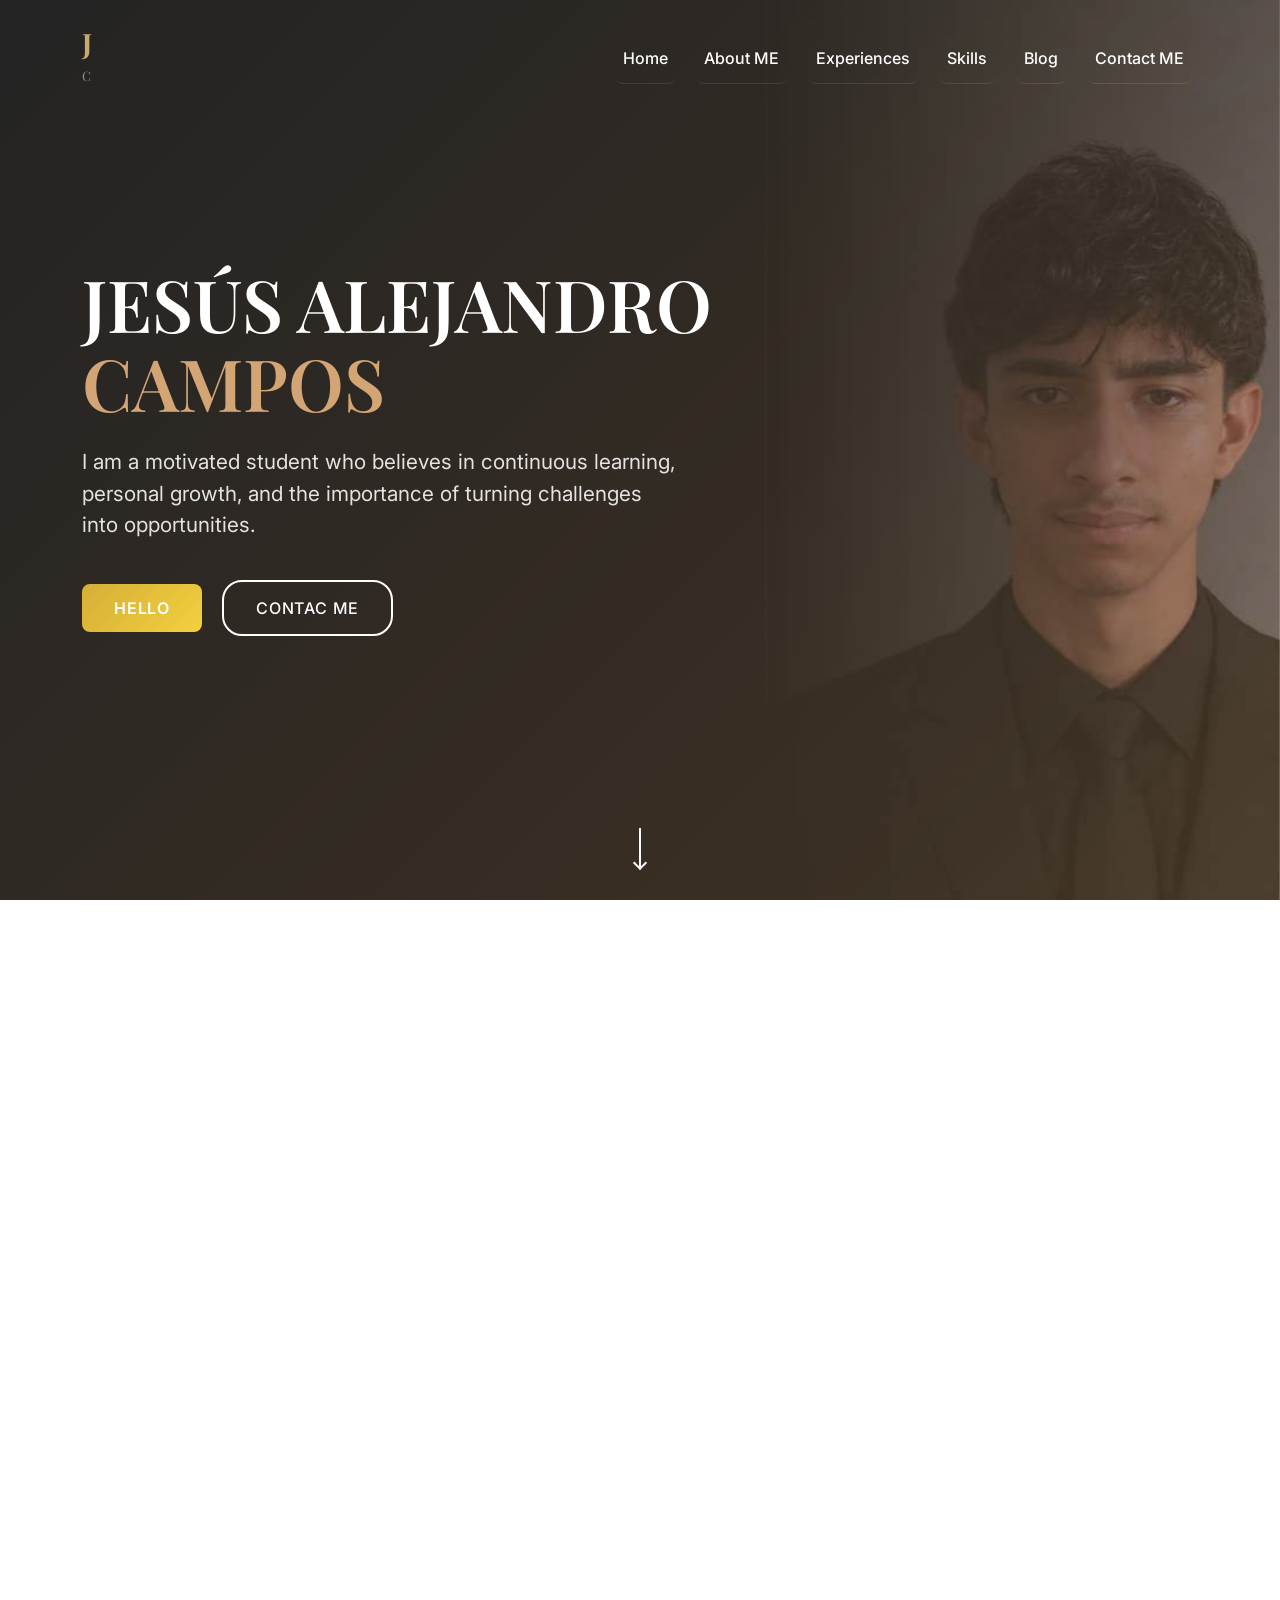
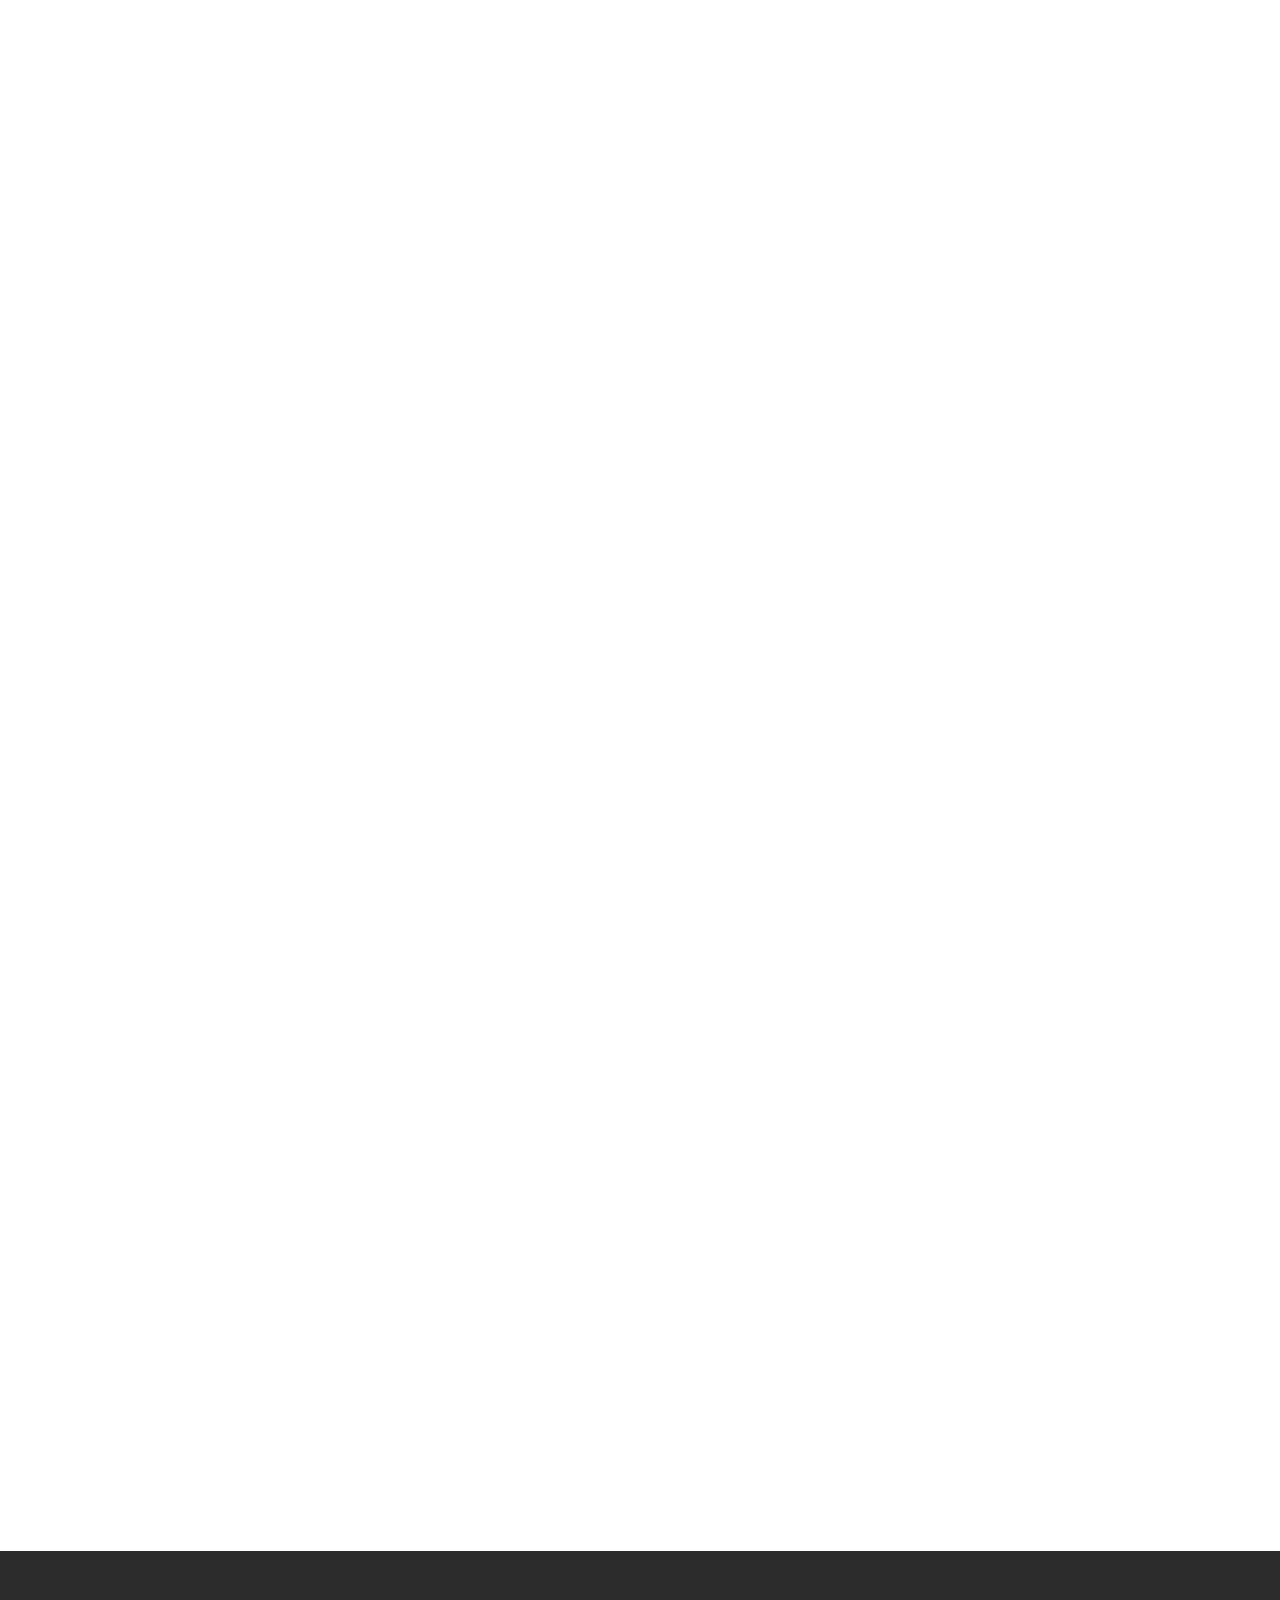
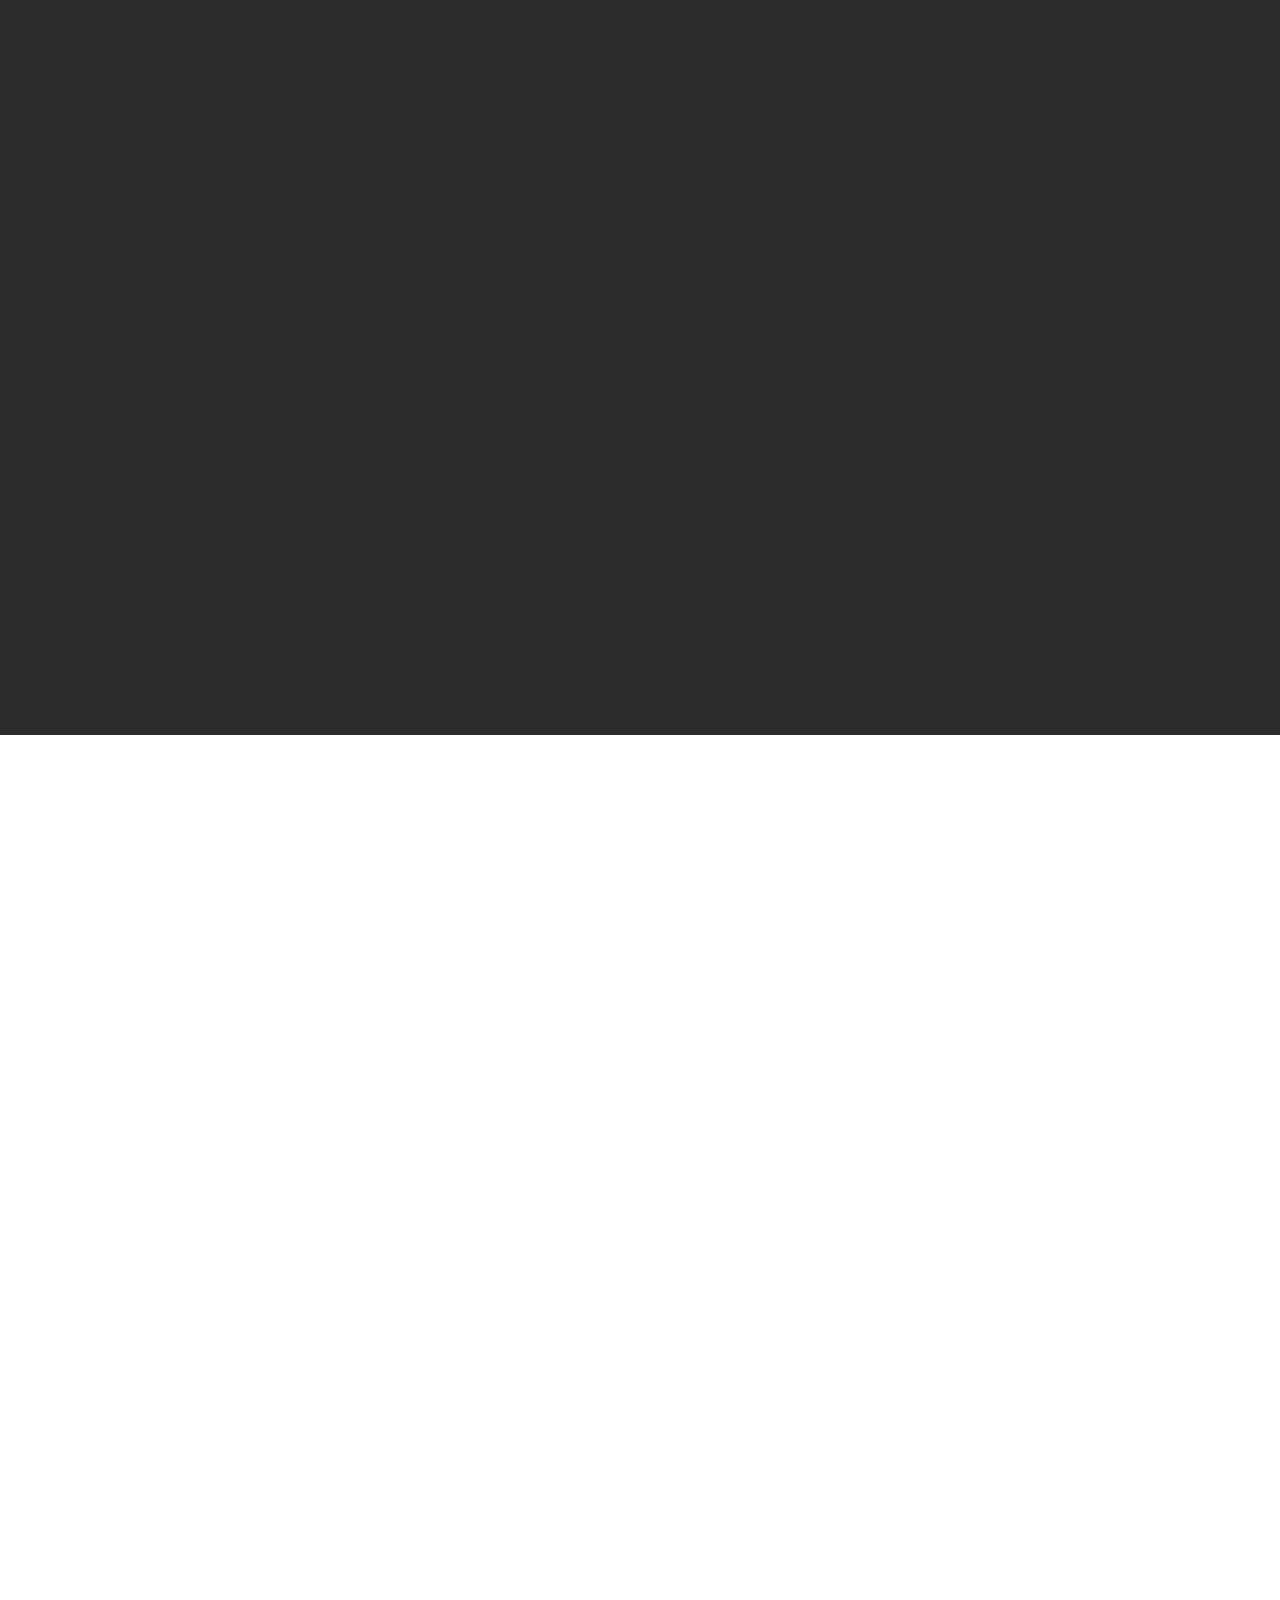
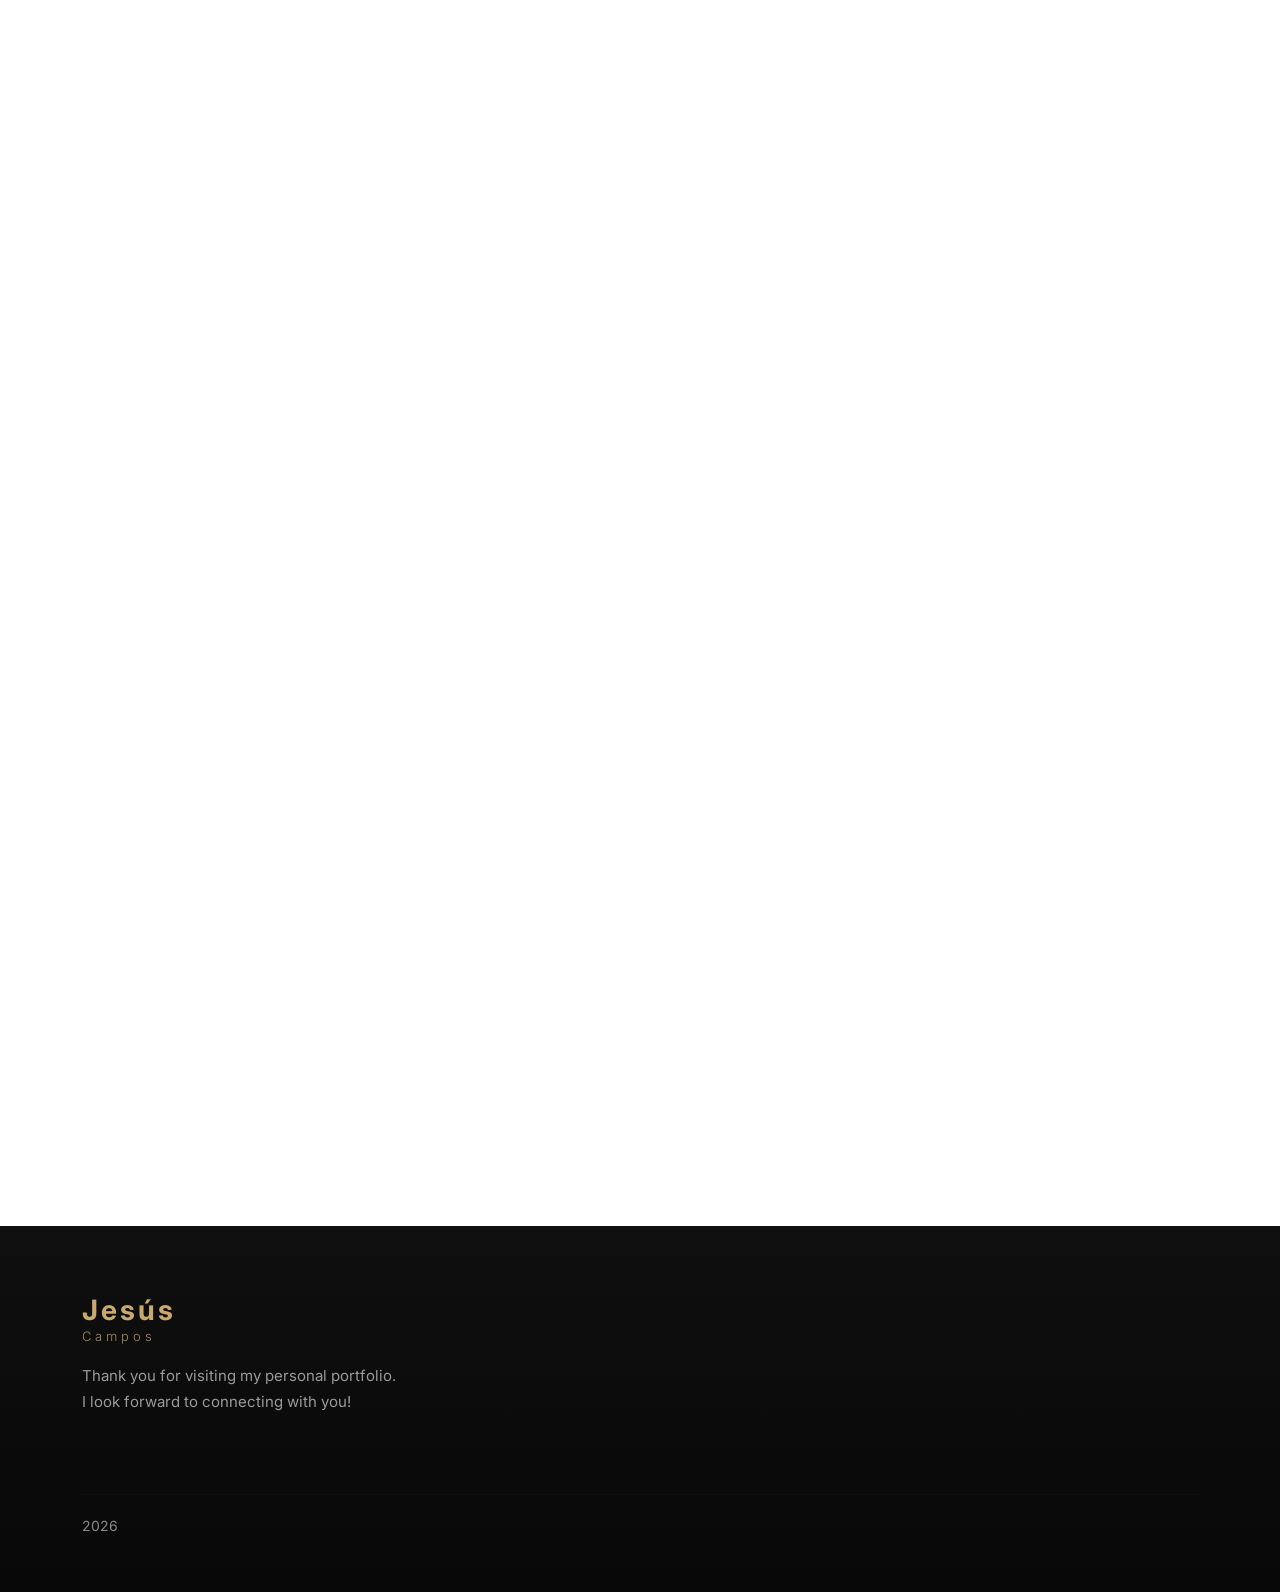
==== commit 0603dbed: "Mi primer portafolio" ====
--- a/index.html
+++ b/index.html
@@ -98,13 +98,13 @@
         </div>
     </section>
 
-    <!-- About MESection -->
+    <!-- About ME Section -->
     <section id="about" class="section-padding">
         <div class="container">
             <div class="row align-items-center">
                 <div class="col-lg-6" data-aos="fade-right">
                     <div class="about-image">
-                        <img src="assets/images/team.jpg"
+                        <img src="assets/images/mifpotodelcampo.jpg"
                             alt="Studio Team" class="img-fluid rounded">
                     </div>
                 </div>
@@ -150,7 +150,7 @@
                 <div class="col-lg-4 col-md-6 mb-4" data-aos="fade-up" data-aos-delay="100">
                     <div class="service-card">
                         <div class="service-icon">
-                            <img src="assets/images/architecture.jpg"
+                            <img src="assets/images/aigimagen.jpg"
                                 alt="Architecture">
                         </div>
                         <h3>Internship</h3>
@@ -161,7 +161,7 @@
                 <div class="col-lg-4 col-md-6 mb-4" data-aos="fade-up" data-aos-delay="200">
                     <div class="service-card">
                         <div class="service-icon">
-                            <img src="assets/images/interior.jpeg"
+                            <img src="assets/images/techoimagen.jpg"
                                 alt="Interior Design">
                         </div>
                         <h3>Volunteer Experience</h3>
@@ -172,7 +172,7 @@
                 <div class="col-lg-4 col-md-6 mb-4" data-aos="fade-up" data-aos-delay="300">
                     <div class="service-card">
                         <div class="service-icon">
-                            <img src="assets/images/space.jpeg"
+                            <img src="assets/images/semanadelainformaticaimagen.jpg"
                                 alt="Space Planning">
                         </div>
                         <h3>Informatics Week</h3>
@@ -183,7 +183,7 @@
                 <div class="col-lg-4 col-md-6 mb-4" data-aos="fade-up" data-aos-delay="400">
                     <div class="service-card">
                         <div class="service-icon">
-                            <img src="assets/images/project.jpeg"
+                            <img src="assets/images/expotechimagen.jpg"
                                 alt="Project Management">
                         </div>
                         <h3>Expo Tech</h3>
@@ -195,7 +195,7 @@
                 <div class="col-lg-4 col-md-6 mb-4" data-aos="fade-up" data-aos-delay="500">
                     <div class="service-card">
                         <div class="service-icon">
-                            <img src="assets/images/consultation.jpeg"
+                            <img src="assets/images/asiimagen.jpg"
                                 alt="Consultation">
                         </div>
                         <h3>Professional Internship</h3>
@@ -206,7 +206,7 @@
                 <div class="col-lg-4 col-md-6 mb-4" data-aos="fade-up" data-aos-delay="600">
                     <div class="service-card">
                         <div class="service-icon">
-                            <img src="assets/images/3d.jpeg"
+                            <img src="assets/images/casainteligenteimagen.jpg"
                                 alt="3D Visualization">
                         </div>
                         <h3>Smart Security House Project</h3>
@@ -263,76 +263,42 @@
         </div>
     </section>
 
-    <!-- Blog Section -->
-    <section id="blog" class="section-padding bg-light">
-        <div class="container">
-            <div class="row">
-                <div class="col-lg-8 mx-auto text-center">
-                    <div class="section-header" data-aos="fade-up">
-                        <span class="section-subtitle">Blog</span>
-                        <h2 class="section-title">My Academic Projects and Activities</h2>
-                        <p class="section-description">In one video</p>
-                    </div>
-                </div>
-            </div>
-            <div class="row">
-                <div class="col-lg-4 mb-4" data-aos="fade-up" data-aos-delay="100">
-                    <article class="blog-card">
-                        <div class="blog-image">
-                            <img src="assets/images/hotel.jpeg"
-                                alt="Design Trends 2025">
-                        </div>
-                        <div class="blog-content">
-                            <div class="blog-meta">
-                                <span class="blog-date">March 15, 2025</span>
-                                <span class="blog-category">Trends</span>
-                            </div>
-                            <h3>Top Design Trends for 2025</h3>
-                            <p>Discover the emerging trends that are shaping the future of architecture and interior
-                                design this year.</p>
-                            <a href="detail" class="blog-link">Read More</a>
-                        </div>
-                    </article>
-                </div>
-                <div class="col-lg-4 mb-4" data-aos="fade-up" data-aos-delay="200">
-                    <article class="blog-card">
-                        <div class="blog-image">
-                            <img src="assets/images/modern.jpeg"
-                                alt="Sustainable Design">
-                        </div>
-                        <div class="blog-content">
-                            <div class="blog-meta">
-                                <span class="blog-date">March 8, 2025</span>
-                                <span class="blog-category">Sustainability</span>
-                            </div>
-                            <h3>Sustainable Design Practices</h3>
-                            <p>How we integrate eco-friendly materials and energy-efficient solutions into our design
-                                philosophy.</p>
-                            <a href="detail" class="blog-link">Read More</a>
-                        </div>
-                    </article>
-                </div>
-                <div class="col-lg-4 mb-4" data-aos="fade-up" data-aos-delay="300">
-                    <article class="blog-card">
-                        <div class="blog-image">
-                            <img src="assets/images/penthouse.jpeg"
-                                alt="Small Space Solutions">
-                        </div>
-                        <div class="blog-content">
-                            <div class="blog-meta">
-                                <span class="blog-date">February 28, 2025</span>
-                                <span class="blog-category">Tips</span>
-                            </div>
-                            <h3>Maximizing Small Spaces</h3>
-                            <p>Creative strategies for making compact spaces feel larger and more functional without
-                                sacrificing style.</p>
-                            <a href="detail" class="blog-link">Read More</a>
-                        </div>
-                    </article>
-                </div>
-            </div>
-        </div>
-    </section>
+<!-- Blog Section -->
+<section id="blog" class="section-padding bg-light">
+    <div class="container">
+
+        <div class="row">
+            <div class="col-lg-8 mx-auto text-center">
+                <div class="section-header" data-aos="fade-up">
+                    <span class="section-subtitle">Blog</span>
+                    <h2 class="section-title">
+                        My Academic Projects and Activities
+                    </h2>
+                    <p class="section-description">
+                        In one video
+                    </p>
+                </div>
+            </div>
+        </div>
+
+        <!-- Single Video -->
+        <div class="row justify-content-center">
+            <div class="col-12" data-aos="fade-up">
+                <div class="blog-video-container">
+
+                    <video controls playsinline preload="metadata">
+                        <source src="assets/css/videos/mivideoportafolio.mp4"
+                            type="video/mp4">
+
+                        
+                    </video>
+
+                </div>
+            </div>
+        </div>
+
+    </div>
+</section>
 
     <!-- Contact Section -->
     <section id="contact" class="section-padding">
@@ -381,15 +347,15 @@
                 <div class="col-lg-4" data-aos="fade-left">
                     <div class="contact-info">
                         <div class="contact-item">
-                            <h5>Location</h5>
-                            <p>Panama, Panama Oeste<br>La Chorrera, Guadalupe</p>
+                            <h5>Where I live</h5>
+                            <p>Panama, Panama Oeste<br></p>
                         </div>
                         <div class="contact-item">
                             <h5>Get In Touch</h5>
                             <p>Phone: 6931-2205<br>Email: jv.cam08@gmail.com</p>
                         </div>
                         <div class="contact-item">
-                            <h5>Free Hours</h5>
+                            <h5>Hours</h5>
                             <p>Monday - Friday: 9:00 AM - 6:00 PM<br>Saturday: 10:00 AM - 4:00 PM</p>
                         </div>
                     </div>
--- a/assets/css/style.css
+++ b/assets/css/style.css
@@ -59,7 +59,7 @@
 }
 :root {
   --primary-color: #2c2c2c;
-  --secondary-color: #f5f1e8;
+  --secondary-color: #ffffff;
   --accent-color: #d4a574;
   --text-dark: #2c2c2c;
   --text-light: #666666;
@@ -270,9 +270,9 @@
   position: absolute;
   top: 0;
   left: 0;
-  width: 120%;
+  width: 100%;
   height: 100%;
-  background: url("../images/architecture.jpg") center/cover no-repeat;
+  background: url("../images/jesus.jpg") center/cover no-repeat;
   z-index: -2;
   will-change: transform;
 }
@@ -302,7 +302,7 @@
 .hero-subtitle,
 .interior-hero-subtitle {
   font-size: 1.3rem;
-  color: rgba(255, 255, 255, 0.9);
+  color: rgba(255, 255, 255, 0.871);
   margin-bottom: 2.5rem;
   max-width: 600px;
   line-height: 1.5;
@@ -957,7 +957,7 @@
   left: 0;
   width: 100%;
   height: 100%;
-  background: url("../images/team.jpg") center/cover no-repeat;
+  background: url("../images/mifpotodelcampo.jpg") center/cover no-repeat;
   z-index: -2;
 }
 .blog-detail-hero-overlay {
@@ -1486,7 +1486,7 @@
 .interior-cta-section {
   background: linear-gradient(rgba(0, 0, 0, 0.7), rgba(0, 0, 0, 0.7))
       center/cover,
-    url("../images/interior.jpeg") center/cover;
+    url("../images/techoimagen.jpg") center/cover;
   padding: 8rem 0;
   text-align: center;
   color: var(--white);
@@ -1502,7 +1502,7 @@
   position: absolute;
   width: 120%;
   height: 120%;
-  background: url("../images/architecture.jpg") center/cover no-repeat;
+  background: url("../images/aigimagen.jpg") center/cover no-repeat;
 }
 .accent-text {
   color: var(--accent-color);
@@ -6032,4 +6032,22 @@
 }
 .pm-cta__input::placeholder {
   color: rgba(255, 255, 255, 0.2);
+}
+
+/* Blog Video Section */
+.blog-video-container {
+    width: 100%;
+    max-width: 1100px;
+    margin: 30px auto 0;
+    overflow: hidden;
+    border-radius: 15px;
+    box-shadow: 0 8px 25px rgba(0, 0, 0, 0.12);
+    background: #000;
+}
+
+.blog-video-container video {
+    display: block;
+    width: 100%;
+    aspect-ratio: 16 / 9;
+    object-fit: contain;
 }
